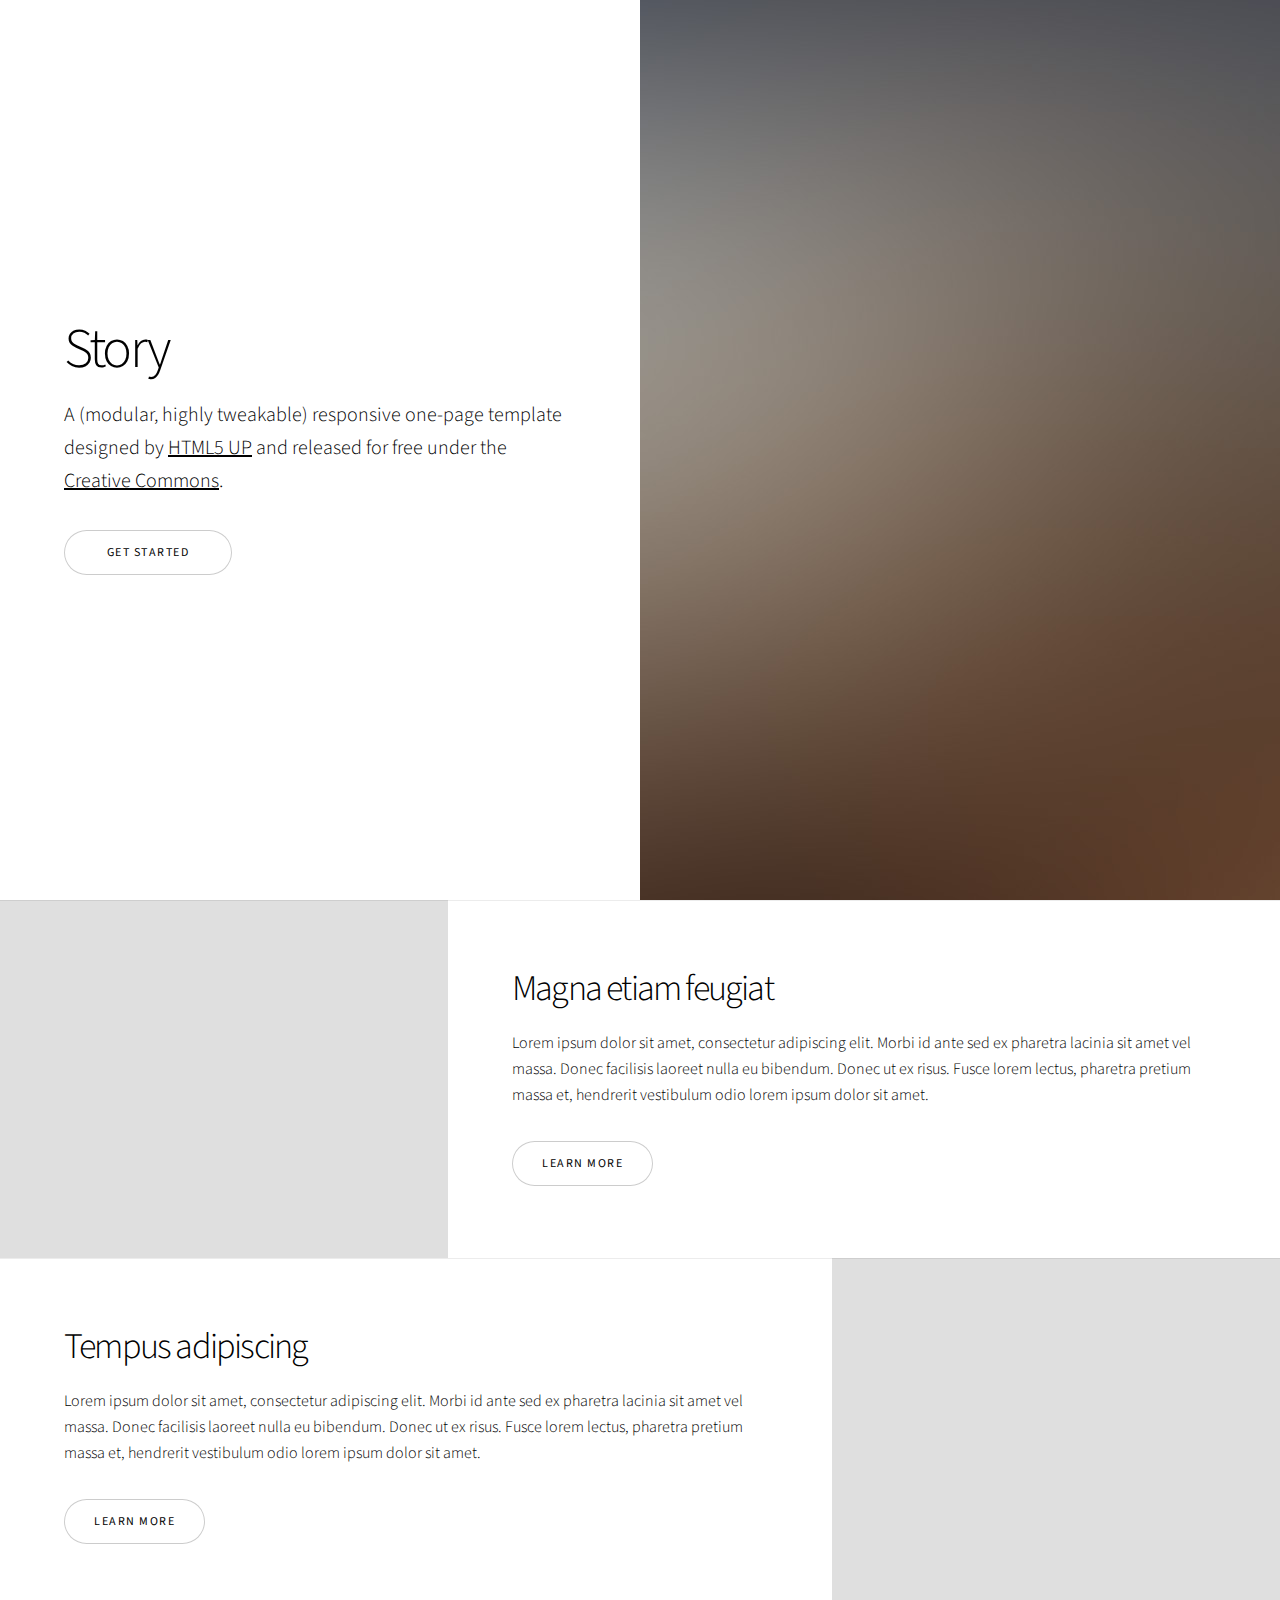
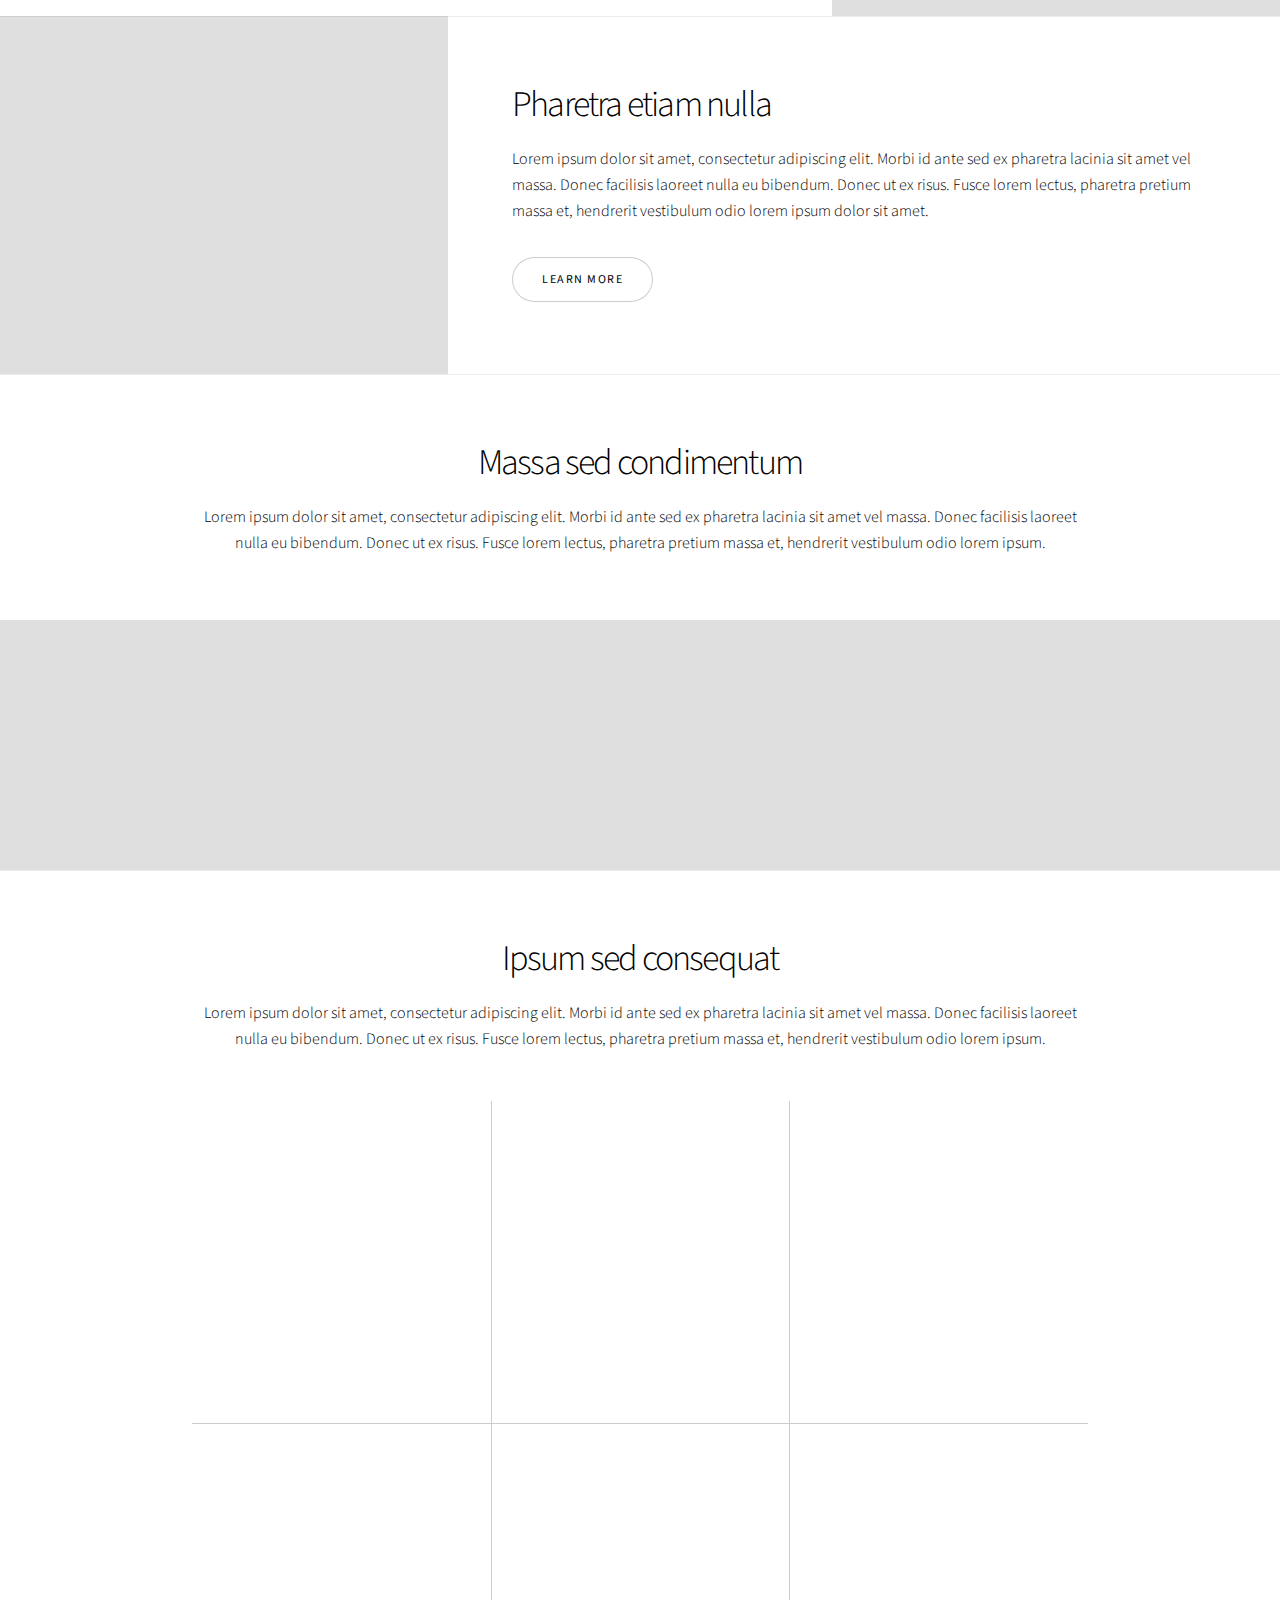
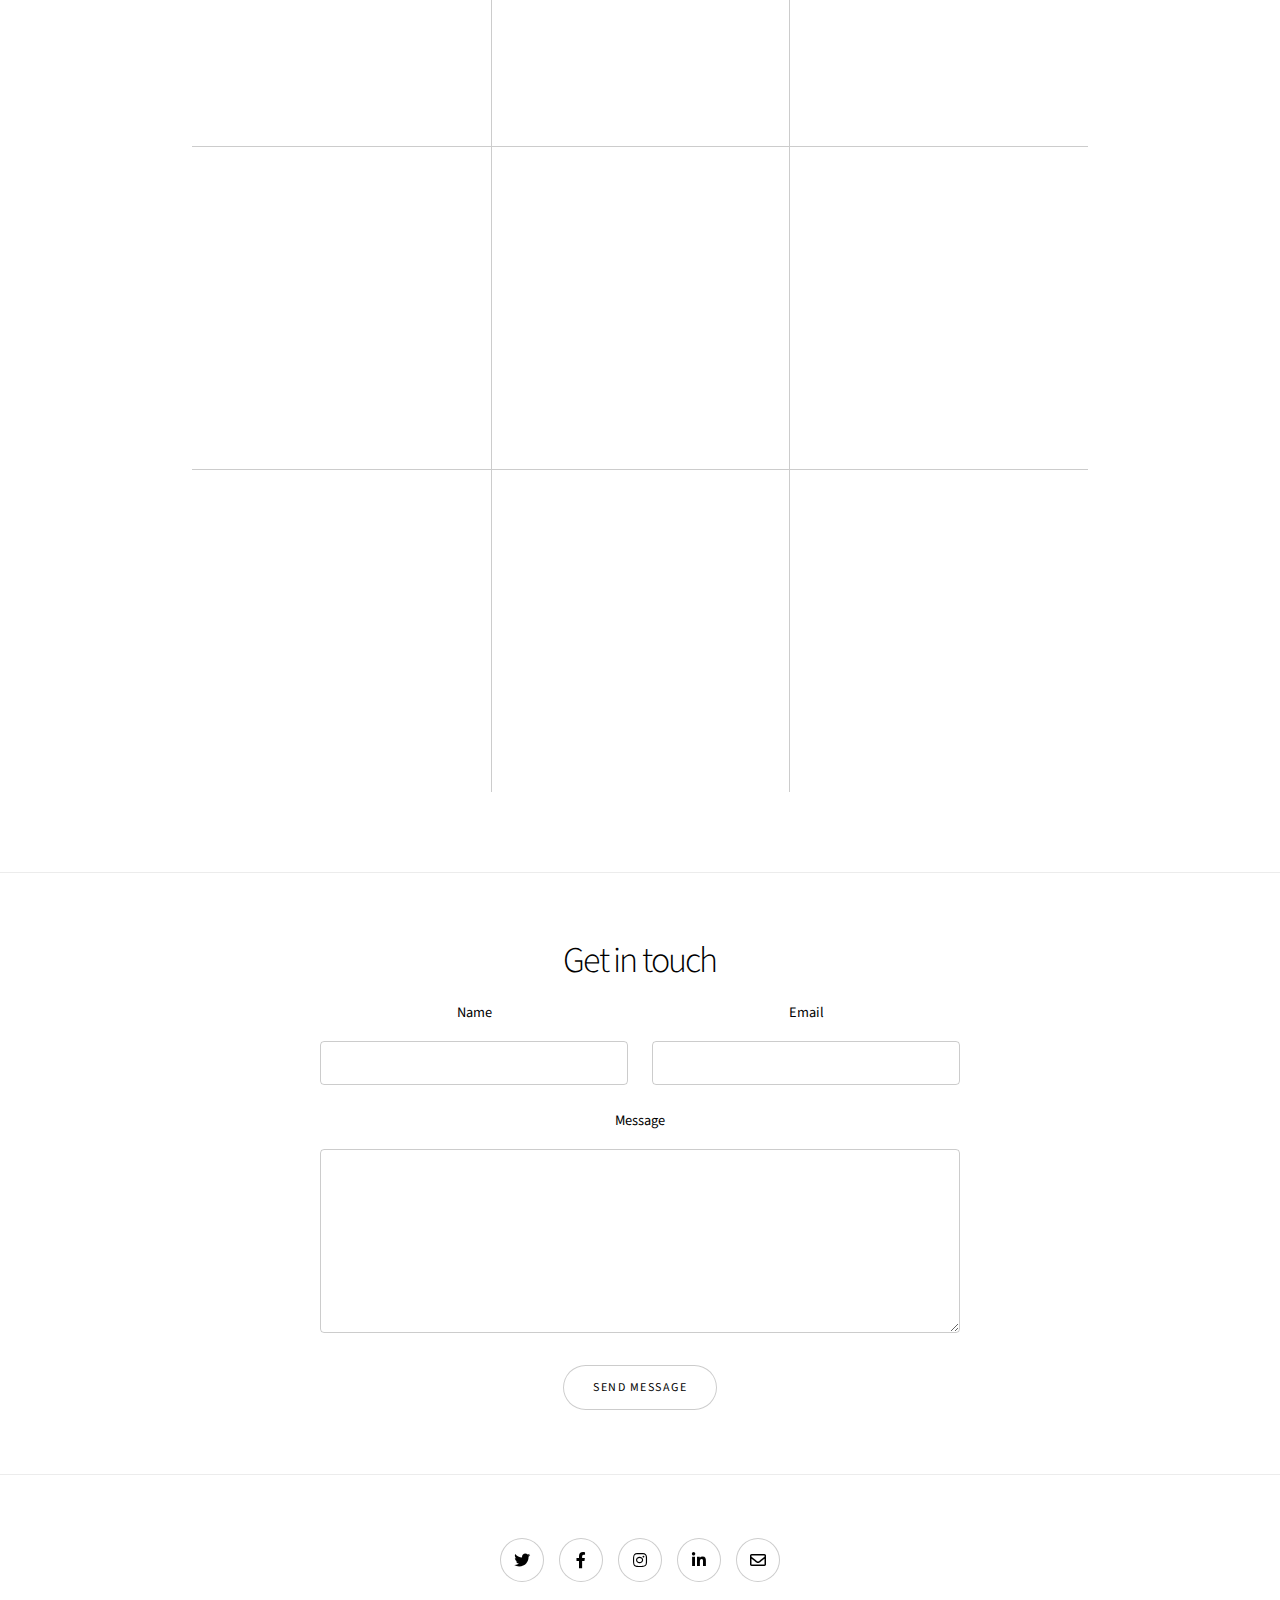
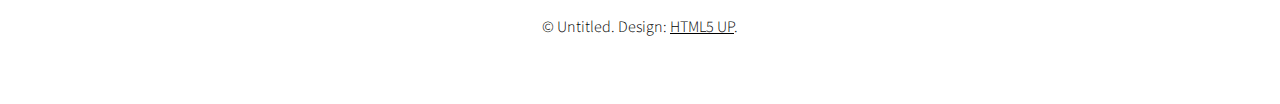
==== index.html @ 84e1c58f "initial set up" ====
<!DOCTYPE HTML>
<!--
	Story by HTML5 UP
	html5up.net | @ajlkn
	Free for personal and commercial use under the CCA 3.0 license (html5up.net/license)
-->
<html>
	<head>
		<title>Story by HTML5 UP</title>
		<meta charset="utf-8" />
		<meta name="viewport" content="width=device-width, initial-scale=1, user-scalable=no" />
		<link rel="stylesheet" href="assets/css/main.css" />
		<noscript><link rel="stylesheet" href="assets/css/noscript.css" /></noscript>
	</head>
	<body class="is-preload">

		<!-- Wrapper -->
			<div id="wrapper" class="divided">

				<!-- One -->
					<section class="banner style1 orient-left content-align-left image-position-right fullscreen onload-image-fade-in onload-content-fade-right">
						<div class="content">
							<h1>Story</h1>
							<p class="major">A (modular, highly tweakable) responsive one-page template designed by <a href="https://html5up.net">HTML5 UP</a> and released for free under the <a href="https://html5up.net/license">Creative Commons</a>.</p>
							<ul class="actions stacked">
								<li><a href="#first" class="button big wide smooth-scroll-middle">Get Started</a></li>
							</ul>
						</div>
						<div class="image">
							<img src="images/banner.jpg" alt="" />
						</div>
					</section>

				<!-- Two -->
					<section class="spotlight style1 orient-right content-align-left image-position-center onscroll-image-fade-in" id="first">
						<div class="content">
							<h2>Magna etiam feugiat</h2>
							<p>Lorem ipsum dolor sit amet, consectetur adipiscing elit. Morbi id ante sed ex pharetra lacinia sit amet vel massa. Donec facilisis laoreet nulla eu bibendum. Donec ut ex risus. Fusce lorem lectus, pharetra pretium massa et, hendrerit vestibulum odio lorem ipsum dolor sit amet.</p>
							<ul class="actions stacked">
								<li><a href="#" class="button">Learn More</a></li>
							</ul>
						</div>
						<div class="image">
							<img src="images/spotlight01.jpg" alt="" />
						</div>
					</section>

				<!-- Three -->
					<section class="spotlight style1 orient-left content-align-left image-position-center onscroll-image-fade-in">
						<div class="content">
							<h2>Tempus adipiscing</h2>
							<p>Lorem ipsum dolor sit amet, consectetur adipiscing elit. Morbi id ante sed ex pharetra lacinia sit amet vel massa. Donec facilisis laoreet nulla eu bibendum. Donec ut ex risus. Fusce lorem lectus, pharetra pretium massa et, hendrerit vestibulum odio lorem ipsum dolor sit amet.</p>
							<ul class="actions stacked">
								<li><a href="#" class="button">Learn More</a></li>
							</ul>
						</div>
						<div class="image">
							<img src="images/spotlight02.jpg" alt="" />
						</div>
					</section>

				<!-- Four -->
					<section class="spotlight style1 orient-right content-align-left image-position-center onscroll-image-fade-in">
						<div class="content">
							<h2>Pharetra etiam nulla</h2>
							<p>Lorem ipsum dolor sit amet, consectetur adipiscing elit. Morbi id ante sed ex pharetra lacinia sit amet vel massa. Donec facilisis laoreet nulla eu bibendum. Donec ut ex risus. Fusce lorem lectus, pharetra pretium massa et, hendrerit vestibulum odio lorem ipsum dolor sit amet.</p>
							<ul class="actions stacked">
								<li><a href="#" class="button">Learn More</a></li>
							</ul>
						</div>
						<div class="image">
							<img src="images/spotlight03.jpg" alt="" />
						</div>
					</section>

				<!-- Five -->
					<section class="wrapper style1 align-center">
						<div class="inner">
							<h2>Massa sed condimentum</h2>
							<p>Lorem ipsum dolor sit amet, consectetur adipiscing elit. Morbi id ante sed ex pharetra lacinia sit amet vel massa. Donec facilisis laoreet nulla eu bibendum. Donec ut ex risus. Fusce lorem lectus, pharetra pretium massa et, hendrerit vestibulum odio lorem ipsum.</p>
						</div>

						<!-- Gallery -->
							<div class="gallery style2 medium lightbox onscroll-fade-in">
								<article>
									<a href="images/gallery/fulls/01.jpg" class="image">
										<img src="images/gallery/thumbs/01.jpg" alt="" />
									</a>
									<div class="caption">
										<h3>Ipsum Dolor</h3>
										<p>Lorem ipsum dolor amet, consectetur magna etiam elit. Etiam sed ultrices.</p>
										<ul class="actions fixed">
											<li><span class="button small">Details</span></li>
										</ul>
									</div>
								</article>
								<article>
									<a href="images/gallery/fulls/02.jpg" class="image">
										<img src="images/gallery/thumbs/02.jpg" alt="" />
									</a>
									<div class="caption">
										<h3>Feugiat Lorem</h3>
										<p>Lorem ipsum dolor amet, consectetur magna etiam elit. Etiam sed ultrices.</p>
										<ul class="actions fixed">
											<li><span class="button small">Details</span></li>
										</ul>
									</div>
								</article>
								<article>
									<a href="images/gallery/fulls/03.jpg" class="image">
										<img src="images/gallery/thumbs/03.jpg" alt="" />
									</a>
									<div class="caption">
										<h3>Magna Amet</h3>
										<p>Lorem ipsum dolor amet, consectetur magna etiam elit. Etiam sed ultrices.</p>
										<ul class="actions fixed">
											<li><span class="button small">Details</span></li>
										</ul>
									</div>
								</article>
								<article>
									<a href="images/gallery/fulls/04.jpg" class="image">
										<img src="images/gallery/thumbs/04.jpg" alt="" />
									</a>
									<div class="caption">
										<h3>Sed Tempus</h3>
										<p>Lorem ipsum dolor amet, consectetur magna etiam elit. Etiam sed ultrices.</p>
										<ul class="actions fixed">
											<li><span class="button small">Details</span></li>
										</ul>
									</div>
								</article>
								<article>
									<a href="images/gallery/fulls/05.jpg" class="image">
										<img src="images/gallery/thumbs/05.jpg" alt="" />
									</a>
									<div class="caption">
										<h3>Ultrices Magna</h3>
										<p>Lorem ipsum dolor amet, consectetur magna etiam elit. Etiam sed ultrices.</p>
										<ul class="actions fixed">
											<li><span class="button small">Details</span></li>
										</ul>
									</div>
								</article>
								<article>
									<a href="images/gallery/fulls/06.jpg" class="image">
										<img src="images/gallery/thumbs/06.jpg" alt="" />
									</a>
									<div class="caption">
										<h3>Sed Tempus</h3>
										<p>Lorem ipsum dolor amet, consectetur magna etiam elit. Etiam sed ultrices.</p>
										<ul class="actions fixed">
											<li><span class="button small">Details</span></li>
										</ul>
									</div>
								</article>
								<article>
									<a href="images/gallery/fulls/07.jpg" class="image">
										<img src="images/gallery/thumbs/07.jpg" alt="" />
									</a>
									<div class="caption">
										<h3>Ipsum Lorem</h3>
										<p>Lorem ipsum dolor amet, consectetur magna etiam elit. Etiam sed ultrices.</p>
										<ul class="actions fixed">
											<li><span class="button small">Details</span></li>
										</ul>
									</div>
								</article>
								<article>
									<a href="images/gallery/fulls/08.jpg" class="image">
										<img src="images/gallery/thumbs/08.jpg" alt="" />
									</a>
									<div class="caption">
										<h3>Magna Risus</h3>
										<p>Lorem ipsum dolor amet, consectetur magna etiam elit. Etiam sed ultrices.</p>
										<ul class="actions fixed">
											<li><span class="button small">Details</span></li>
										</ul>
									</div>
								</article>
								<article>
									<a href="images/gallery/fulls/09.jpg" class="image">
										<img src="images/gallery/thumbs/09.jpg" alt="" />
									</a>
									<div class="caption">
										<h3>Tempus Dolor</h3>
										<p>Lorem ipsum dolor amet, consectetur magna etiam elit. Etiam sed ultrices.</p>
										<ul class="actions fixed">
											<li><span class="button small">Details</span></li>
										</ul>
									</div>
								</article>
								<article>
									<a href="images/gallery/fulls/10.jpg" class="image">
										<img src="images/gallery/thumbs/10.jpg" alt="" />
									</a>
									<div class="caption">
										<h3>Sed Etiam</h3>
										<p>Lorem ipsum dolor amet, consectetur magna etiam elit. Etiam sed ultrices.</p>
										<ul class="actions fixed">
											<li><span class="button small">Details</span></li>
										</ul>
									</div>
								</article>
								<article>
									<a href="images/gallery/fulls/11.jpg" class="image">
										<img src="images/gallery/thumbs/11.jpg" alt="" />
									</a>
									<div class="caption">
										<h3>Magna Lorem</h3>
										<p>Lorem ipsum dolor amet, consectetur magna etiam elit. Etiam sed ultrices.</p>
										<ul class="actions fixed">
											<li><span class="button small">Details</span></li>
										</ul>
									</div>
								</article>
								<article>
									<a href="images/gallery/fulls/12.jpg" class="image">
										<img src="images/gallery/thumbs/12.jpg" alt="" />
									</a>
									<div class="caption">
										<h3>Ipsum Dolor</h3>
										<p>Lorem ipsum dolor amet, consectetur magna etiam elit. Etiam sed ultrices.</p>
										<ul class="actions fixed">
											<li><span class="button small">Details</span></li>
										</ul>
									</div>
								</article>
							</div>

					</section>

				<!-- Six -->
					<section class="wrapper style1 align-center">
						<div class="inner">
							<h2>Ipsum sed consequat</h2>
							<p>Lorem ipsum dolor sit amet, consectetur adipiscing elit. Morbi id ante sed ex pharetra lacinia sit amet vel massa. Donec facilisis laoreet nulla eu bibendum. Donec ut ex risus. Fusce lorem lectus, pharetra pretium massa et, hendrerit vestibulum odio lorem ipsum.</p>
							<div class="items style1 medium onscroll-fade-in">
								<section>
									<span class="icon style2 major fa-gem"></span>
									<h3>Lorem</h3>
									<p>Lorem ipsum dolor sit amet, consectetur adipiscing elit. Morbi dui turpis, cursus eget orci amet aliquam congue semper. Etiam eget ultrices risus nec tempor elit.</p>
								</section>
								<section>
									<span class="icon solid style2 major fa-save"></span>
									<h3>Ipsum</h3>
									<p>Lorem ipsum dolor sit amet, consectetur adipiscing elit. Morbi dui turpis, cursus eget orci amet aliquam congue semper. Etiam eget ultrices risus nec tempor elit.</p>
								</section>
								<section>
									<span class="icon solid style2 major fa-chart-bar"></span>
									<h3>Dolor</h3>
									<p>Lorem ipsum dolor sit amet, consectetur adipiscing elit. Morbi dui turpis, cursus eget orci amet aliquam congue semper. Etiam eget ultrices risus nec tempor elit.</p>
								</section>
								<section>
									<span class="icon solid style2 major fa-wifi"></span>
									<h3>Amet</h3>
									<p>Lorem ipsum dolor sit amet, consectetur adipiscing elit. Morbi dui turpis, cursus eget orci amet aliquam congue semper. Etiam eget ultrices risus nec tempor elit.</p>
								</section>
								<section>
									<span class="icon solid style2 major fa-cog"></span>
									<h3>Magna</h3>
									<p>Lorem ipsum dolor sit amet, consectetur adipiscing elit. Morbi dui turpis, cursus eget orci amet aliquam congue semper. Etiam eget ultrices risus nec tempor elit.</p>
								</section>
								<section>
									<span class="icon style2 major fa-paper-plane"></span>
									<h3>Tempus</h3>
									<p>Lorem ipsum dolor sit amet, consectetur adipiscing elit. Morbi dui turpis, cursus eget orci amet aliquam congue semper. Etiam eget ultrices risus nec tempor elit.</p>
								</section>
								<section>
									<span class="icon solid style2 major fa-desktop"></span>
									<h3>Aliquam</h3>
									<p>Lorem ipsum dolor sit amet, consectetur adipiscing elit. Morbi dui turpis, cursus eget orci amet aliquam congue semper. Etiam eget ultrices risus nec tempor elit.</p>
								</section>
								<section>
									<span class="icon solid style2 major fa-sync-alt"></span>
									<h3>Elit</h3>
									<p>Lorem ipsum dolor sit amet, consectetur adipiscing elit. Morbi dui turpis, cursus eget orci amet aliquam congue semper. Etiam eget ultrices risus nec tempor elit.</p>
								</section>
								<section>
									<span class="icon solid style2 major fa-hashtag"></span>
									<h3>Morbi</h3>
									<p>Lorem ipsum dolor sit amet, consectetur adipiscing elit. Morbi dui turpis, cursus eget orci amet aliquam congue semper. Etiam eget ultrices risus nec tempor elit.</p>
								</section>
								<section>
									<span class="icon solid style2 major fa-bolt"></span>
									<h3>Turpis</h3>
									<p>Lorem ipsum dolor sit amet, consectetur adipiscing elit. Morbi dui turpis, cursus eget orci amet aliquam congue semper. Etiam eget ultrices risus nec tempor elit.</p>
								</section>
								<section>
									<span class="icon solid style2 major fa-envelope"></span>
									<h3>Ultrices</h3>
									<p>Lorem ipsum dolor sit amet, consectetur adipiscing elit. Morbi dui turpis, cursus eget orci amet aliquam congue semper. Etiam eget ultrices risus nec tempor elit.</p>
								</section>
								<section>
									<span class="icon solid style2 major fa-leaf"></span>
									<h3>Risus</h3>
									<p>Lorem ipsum dolor sit amet, consectetur adipiscing elit. Morbi dui turpis, cursus eget orci amet aliquam congue semper. Etiam eget ultrices risus nec tempor elit.</p>
								</section>
							</div>
						</div>
					</section>

				<!-- Seven -->
					<section class="wrapper style1 align-center">
						<div class="inner medium">
							<h2>Get in touch</h2>
							<form method="post" action="#">
								<div class="fields">
									<div class="field half">
										<label for="name">Name</label>
										<input type="text" name="name" id="name" value="" />
									</div>
									<div class="field half">
										<label for="email">Email</label>
										<input type="email" name="email" id="email" value="" />
									</div>
									<div class="field">
										<label for="message">Message</label>
										<textarea name="message" id="message" rows="6"></textarea>
									</div>
								</div>
								<ul class="actions special">
									<li><input type="submit" name="submit" id="submit" value="Send Message" /></li>
								</ul>
							</form>

						</div>
					</section>

				<!-- Footer -->
					<footer class="wrapper style1 align-center">
						<div class="inner">
							<ul class="icons">
								<li><a href="#" class="icon brands style2 fa-twitter"><span class="label">Twitter</span></a></li>
								<li><a href="#" class="icon brands style2 fa-facebook-f"><span class="label">Facebook</span></a></li>
								<li><a href="#" class="icon brands style2 fa-instagram"><span class="label">Instagram</span></a></li>
								<li><a href="#" class="icon brands style2 fa-linkedin-in"><span class="label">LinkedIn</span></a></li>
								<li><a href="#" class="icon style2 fa-envelope"><span class="label">Email</span></a></li>
							</ul>
							<p>&copy; Untitled. Design: <a href="https://html5up.net">HTML5 UP</a>.</p>
						</div>
					</footer>

			</div>

		<!-- Scripts -->
			<script src="assets/js/jquery.min.js"></script>
			<script src="assets/js/jquery.scrollex.min.js"></script>
			<script src="assets/js/jquery.scrolly.min.js"></script>
			<script src="assets/js/browser.min.js"></script>
			<script src="assets/js/breakpoints.min.js"></script>
			<script src="assets/js/util.js"></script>
			<script src="assets/js/main.js"></script>

	</body>
</html>
---- assets/css/main.css ----
@import url(fontawesome-all.min.css);
@import url("https://fonts.googleapis.com/css?family=Source+Sans+Pro:300,300i,400,400i");

/*
	Story by HTML5 UP
	html5up.net | @ajlkn
	Free for personal and commercial use under the CCA 3.0 license (html5up.net/license)
*/

html, body, div, span, applet, object,
iframe, h1, h2, h3, h4, h5, h6, p, blockquote,
pre, a, abbr, acronym, address, big, cite,
code, del, dfn, em, img, ins, kbd, q, s, samp,
small, strike, strong, sub, sup, tt, var, b,
u, i, center, dl, dt, dd, ol, ul, li, fieldset,
form, label, legend, table, caption, tbody,
tfoot, thead, tr, th, td, article, aside,
canvas, details, embed, figure, figcaption,
footer, header, hgroup, menu, nav, output, ruby,
section, summary, time, mark, audio, video {
	margin: 0;
	padding: 0;
	border: 0;
	font-size: 100%;
	font: inherit;
	vertical-align: baseline;}

article, aside, details, figcaption, figure,
footer, header, hgroup, menu, nav, section {
	display: block;}

body {
	line-height: 1;
}

ol, ul {
	list-style: none;
}

blockquote, q {
	quotes: none;
}

	blockquote:before, blockquote:after, q:before, q:after {
		content: '';
		content: none;
	}

table {
	border-collapse: collapse;
	border-spacing: 0;
}

body {
	-webkit-text-size-adjust: none;
}

mark {
	background-color: transparent;
	color: inherit;
}

input::-moz-focus-inner {
	border: 0;
	padding: 0;
}

input, select, textarea {
	-moz-appearance: none;
	-webkit-appearance: none;
	-ms-appearance: none;
	appearance: none;
}

/* Basic */

	@-ms-viewport {
		width: device-width;
	}

	body {
		-ms-overflow-style: scrollbar;
	}

	@media screen and (max-width: 480px) {

		html, body {
			min-width: 320px;
		}

	}

	html {
		box-sizing: border-box;
	}

	*, *:before, *:after {
		box-sizing: inherit;
	}

	body {
		background: #ffffff;
	}

		body.is-preload *, body.is-preload *:before, body.is-preload *:after {
			-moz-animation: none !important;
			-webkit-animation: none !important;
			-ms-animation: none !important;
			animation: none !important;
			-moz-transition: none !important;
			-webkit-transition: none !important;
			-ms-transition: none !important;
			transition: none !important;
		}

/* Type */

	html {
		font-size: 18pt;
	}

		@media screen and (max-width: 1680px) {

			html {
				font-size: 14pt;
			}

		}

		@media screen and (max-width: 1280px) {

			html {
				font-size: 12pt;
			}

		}

		@media screen and (max-width: 736px) {

			html {
				font-size: 11pt;
			}

		}

		@media screen and (max-width: 360px) {

			html {
				font-size: 10pt;
			}

		}

	body {
		background-color: #ffffff;
		color: #000000;
	}

	body, input, select, textarea {
		font-family: "Source Sans Pro", Helvetica, sans-serif;
		font-size: 1rem;
		font-weight: 300;
		line-height: 1.65;
	}

	a {
		-moz-transition: color 0.2s ease-in-out;
		-webkit-transition: color 0.2s ease-in-out;
		-ms-transition: color 0.2s ease-in-out;
		transition: color 0.2s ease-in-out;
		text-decoration: underline;
	}

		a:hover {
			text-decoration: none;
		}

	strong, b {
		font-weight: 400;
	}

	em, i {
		font-style: italic;
	}

	p {
		margin: 0 0 2rem 0;
	}

		p.major {
			font-size: 1.25rem;
		}

	h1, h2, h3, h4, h5, h6 {
		font-weight: 300;
		line-height: 1.375;
		letter-spacing: -0.05em;
		margin: 0 0 1rem 0;
	}

		h1 a, h2 a, h3 a, h4 a, h5 a, h6 a {
			color: inherit;
			text-decoration: none;
		}

	h1 {
		font-size: 3.5rem;
		line-height: 1.2;
	}

	h2 {
		font-size: 2.25rem;
	}

	h3 {
		font-size: 1.5rem;
	}

	h4 {
		font-size: 1.1rem;
	}

	h5 {
		font-size: 0.9rem;
	}

	h6 {
		font-size: 0.7rem;
	}

	sub {
		font-size: 0.8rem;
		position: relative;
		top: 0.5rem;
	}

	sup {
		font-size: 0.8rem;
		position: relative;
		top: -0.5rem;
	}

	blockquote {
		border-left: solid 4px;
		font-style: italic;
		margin: 0 0 2rem 0;
		padding: 0.5rem 0 0.5rem 2rem;
	}

	code {
		border-radius: 4px;
		font-family: "Courier New", monospace;
		font-size: 0.9em;
		margin: 0 0.25rem;
		padding: 0.25rem 0.325rem;
	}

	pre {
		-webkit-overflow-scrolling: touch;
		font-family: "Courier New", monospace;
		font-size: 0.9em;
		margin: 0 0 2rem 0;
	}

		pre code {
			display: block;
			line-height: 1.5;
			padding: 0.75rem 1rem;
			overflow-x: auto;
		}

	hr {
		border: 0;
		border-bottom: solid 1px;
		margin: 2.5rem 0;
	}

		hr.major {
			margin: 3.5rem 0;
		}

	.align-left {
		text-align: left;
	}

	.align-center {
		text-align: center;
	}

	.align-right {
		text-align: right;
	}

	@media screen and (max-width: 736px) {

		p.major {
			font-size: 1.1rem;
		}

		h1 {
			font-size: 2.5rem;
		}

		h2 {
			font-size: 2rem;
		}

		h3 {
			font-size: 1.25rem;
		}

		h4 {
			font-size: 1rem;
		}

	}

	input, select, textarea {
		color: #000000;
	}

	a {
		color: #000000;
	}

		a:hover {
			color: #47D3E5;
		}

	strong, b {
		color: #000000;
	}

	h1, h2, h3, h4, h5, h6 {
		color: #000000;
	}

	blockquote {
		border-left-color: rgba(0, 0, 0, 0.2);
	}

	code {
		background: rgba(0, 0, 0, 0.05);
		border-color: rgba(0, 0, 0, 0.2);
	}

	hr {
		border-bottom-color: rgba(0, 0, 0, 0.2);
	}

/* Row */

	.row {
		display: flex;
		flex-wrap: wrap;
		box-sizing: border-box;
		align-items: stretch;
	}

		.row > * {
			box-sizing: border-box;
		}

		.row.gtr-uniform > * > :last-child {
			margin-bottom: 0;
		}

		.row.aln-left {
			justify-content: flex-start;
		}

		.row.aln-center {
			justify-content: center;
		}

		.row.aln-right {
			justify-content: flex-end;
		}

		.row.aln-top {
			align-items: flex-start;
		}

		.row.aln-middle {
			align-items: center;
		}

		.row.aln-bottom {
			align-items: flex-end;
		}

		.row > .imp {
			order: -1;
		}

		.row > .col-1 {
			width: 8.33333%;
		}

		.row > .off-1 {
			margin-left: 8.33333%;
		}

		.row > .col-2 {
			width: 16.66667%;
		}

		.row > .off-2 {
			margin-left: 16.66667%;
		}

		.row > .col-3 {
			width: 25%;
		}

		.row > .off-3 {
			margin-left: 25%;
		}

		.row > .col-4 {
			width: 33.33333%;
		}

		.row > .off-4 {
			margin-left: 33.33333%;
		}

		.row > .col-5 {
			width: 41.66667%;
		}

		.row > .off-5 {
			margin-left: 41.66667%;
		}

		.row > .col-6 {
			width: 50%;
		}

		.row > .off-6 {
			margin-left: 50%;
		}

		.row > .col-7 {
			width: 58.33333%;
		}

		.row > .off-7 {
			margin-left: 58.33333%;
		}

		.row > .col-8 {
			width: 66.66667%;
		}

		.row > .off-8 {
			margin-left: 66.66667%;
		}

		.row > .col-9 {
			width: 75%;
		}

		.row > .off-9 {
			margin-left: 75%;
		}

		.row > .col-10 {
			width: 83.33333%;
		}

		.row > .off-10 {
			margin-left: 83.33333%;
		}

		.row > .col-11 {
			width: 91.66667%;
		}

		.row > .off-11 {
			margin-left: 91.66667%;
		}

		.row > .col-12 {
			width: 100%;
		}

		.row > .off-12 {
			margin-left: 100%;
		}

		.row.gtr-0 {
			margin-top: 0;
			margin-left: 0rem;
		}

			.row.gtr-0 > * {
				padding: 0 0 0 0rem;
			}

			.row.gtr-0.gtr-uniform {
				margin-top: 0rem;
			}

				.row.gtr-0.gtr-uniform > * {
					padding-top: 0rem;
				}

		.row.gtr-25 {
			margin-top: 0;
			margin-left: -0.5rem;
		}

			.row.gtr-25 > * {
				padding: 0 0 0 0.5rem;
			}

			.row.gtr-25.gtr-uniform {
				margin-top: -0.5rem;
			}

				.row.gtr-25.gtr-uniform > * {
					padding-top: 0.5rem;
				}

		.row.gtr-50 {
			margin-top: 0;
			margin-left: -1rem;
		}

			.row.gtr-50 > * {
				padding: 0 0 0 1rem;
			}

			.row.gtr-50.gtr-uniform {
				margin-top: -1rem;
			}

				.row.gtr-50.gtr-uniform > * {
					padding-top: 1rem;
				}

		.row {
			margin-top: 0;
			margin-left: -2rem;
		}

			.row > * {
				padding: 0 0 0 2rem;
			}

			.row.gtr-uniform {
				margin-top: -2rem;
			}

				.row.gtr-uniform > * {
					padding-top: 2rem;
				}

		.row.gtr-150 {
			margin-top: 0;
			margin-left: -3rem;
		}

			.row.gtr-150 > * {
				padding: 0 0 0 3rem;
			}

			.row.gtr-150.gtr-uniform {
				margin-top: -3rem;
			}

				.row.gtr-150.gtr-uniform > * {
					padding-top: 3rem;
				}

		.row.gtr-200 {
			margin-top: 0;
			margin-left: -4rem;
		}

			.row.gtr-200 > * {
				padding: 0 0 0 4rem;
			}

			.row.gtr-200.gtr-uniform {
				margin-top: -4rem;
			}

				.row.gtr-200.gtr-uniform > * {
					padding-top: 4rem;
				}

		@media screen and (max-width: 1680px) {

			.row {
				display: flex;
				flex-wrap: wrap;
				box-sizing: border-box;
				align-items: stretch;
			}

				.row > * {
					box-sizing: border-box;
				}

				.row.gtr-uniform > * > :last-child {
					margin-bottom: 0;
				}

				.row.aln-left {
					justify-content: flex-start;
				}

				.row.aln-center {
					justify-content: center;
				}

				.row.aln-right {
					justify-content: flex-end;
				}

				.row.aln-top {
					align-items: flex-start;
				}

				.row.aln-middle {
					align-items: center;
				}

				.row.aln-bottom {
					align-items: flex-end;
				}

				.row > .imp-xlarge {
					order: -1;
				}

				.row > .col-1-xlarge {
					width: 8.33333%;
				}

				.row > .off-1-xlarge {
					margin-left: 8.33333%;
				}

				.row > .col-2-xlarge {
					width: 16.66667%;
				}

				.row > .off-2-xlarge {
					margin-left: 16.66667%;
				}

				.row > .col-3-xlarge {
					width: 25%;
				}

				.row > .off-3-xlarge {
					margin-left: 25%;
				}

				.row > .col-4-xlarge {
					width: 33.33333%;
				}

				.row > .off-4-xlarge {
					margin-left: 33.33333%;
				}

				.row > .col-5-xlarge {
					width: 41.66667%;
				}

				.row > .off-5-xlarge {
					margin-left: 41.66667%;
				}

				.row > .col-6-xlarge {
					width: 50%;
				}

				.row > .off-6-xlarge {
					margin-left: 50%;
				}

				.row > .col-7-xlarge {
					width: 58.33333%;
				}

				.row > .off-7-xlarge {
					margin-left: 58.33333%;
				}

				.row > .col-8-xlarge {
					width: 66.66667%;
				}

				.row > .off-8-xlarge {
					margin-left: 66.66667%;
				}

				.row > .col-9-xlarge {
					width: 75%;
				}

				.row > .off-9-xlarge {
					margin-left: 75%;
				}

				.row > .col-10-xlarge {
					width: 83.33333%;
				}

				.row > .off-10-xlarge {
					margin-left: 83.33333%;
				}

				.row > .col-11-xlarge {
					width: 91.66667%;
				}

				.row > .off-11-xlarge {
					margin-left: 91.66667%;
				}

				.row > .col-12-xlarge {
					width: 100%;
				}

				.row > .off-12-xlarge {
					margin-left: 100%;
				}

				.row.gtr-0 {
					margin-top: 0;
					margin-left: 0rem;
				}

					.row.gtr-0 > * {
						padding: 0 0 0 0rem;
					}

					.row.gtr-0.gtr-uniform {
						margin-top: 0rem;
					}

						.row.gtr-0.gtr-uniform > * {
							padding-top: 0rem;
						}

				.row.gtr-25 {
					margin-top: 0;
					margin-left: -0.5rem;
				}

					.row.gtr-25 > * {
						padding: 0 0 0 0.5rem;
					}

					.row.gtr-25.gtr-uniform {
						margin-top: -0.5rem;
					}

						.row.gtr-25.gtr-uniform > * {
							padding-top: 0.5rem;
						}

				.row.gtr-50 {
					margin-top: 0;
					margin-left: -1rem;
				}

					.row.gtr-50 > * {
						padding: 0 0 0 1rem;
					}

					.row.gtr-50.gtr-uniform {
						margin-top: -1rem;
					}

						.row.gtr-50.gtr-uniform > * {
							padding-top: 1rem;
						}

				.row {
					margin-top: 0;
					margin-left: -2rem;
				}

					.row > * {
						padding: 0 0 0 2rem;
					}

					.row.gtr-uniform {
						margin-top: -2rem;
					}

						.row.gtr-uniform > * {
							padding-top: 2rem;
						}

				.row.gtr-150 {
					margin-top: 0;
					margin-left: -3rem;
				}

					.row.gtr-150 > * {
						padding: 0 0 0 3rem;
					}

					.row.gtr-150.gtr-uniform {
						margin-top: -3rem;
					}

						.row.gtr-150.gtr-uniform > * {
							padding-top: 3rem;
						}

				.row.gtr-200 {
					margin-top: 0;
					margin-left: -4rem;
				}

					.row.gtr-200 > * {
						padding: 0 0 0 4rem;
					}

					.row.gtr-200.gtr-uniform {
						margin-top: -4rem;
					}

						.row.gtr-200.gtr-uniform > * {
							padding-top: 4rem;
						}

		}

		@media screen and (max-width: 1280px) {

			.row {
				display: flex;
				flex-wrap: wrap;
				box-sizing: border-box;
				align-items: stretch;
			}

				.row > * {
					box-sizing: border-box;
				}

				.row.gtr-uniform > * > :last-child {
					margin-bottom: 0;
				}

				.row.aln-left {
					justify-content: flex-start;
				}

				.row.aln-center {
					justify-content: center;
				}

				.row.aln-right {
					justify-content: flex-end;
				}

				.row.aln-top {
					align-items: flex-start;
				}

				.row.aln-middle {
					align-items: center;
				}

				.row.aln-bottom {
					align-items: flex-end;
				}

				.row > .imp-large {
					order: -1;
				}

				.row > .col-1-large {
					width: 8.33333%;
				}

				.row > .off-1-large {
					margin-left: 8.33333%;
				}

				.row > .col-2-large {
					width: 16.66667%;
				}

				.row > .off-2-large {
					margin-left: 16.66667%;
				}

				.row > .col-3-large {
					width: 25%;
				}

				.row > .off-3-large {
					margin-left: 25%;
				}

				.row > .col-4-large {
					width: 33.33333%;
				}

				.row > .off-4-large {
					margin-left: 33.33333%;
				}

				.row > .col-5-large {
					width: 41.66667%;
				}

				.row > .off-5-large {
					margin-left: 41.66667%;
				}

				.row > .col-6-large {
					width: 50%;
				}

				.row > .off-6-large {
					margin-left: 50%;
				}

				.row > .col-7-large {
					width: 58.33333%;
				}

				.row > .off-7-large {
					margin-left: 58.33333%;
				}

				.row > .col-8-large {
					width: 66.66667%;
				}

				.row > .off-8-large {
					margin-left: 66.66667%;
				}

				.row > .col-9-large {
					width: 75%;
				}

				.row > .off-9-large {
					margin-left: 75%;
				}

				.row > .col-10-large {
					width: 83.33333%;
				}

				.row > .off-10-large {
					margin-left: 83.33333%;
				}

				.row > .col-11-large {
					width: 91.66667%;
				}

				.row > .off-11-large {
					margin-left: 91.66667%;
				}

				.row > .col-12-large {
					width: 100%;
				}

				.row > .off-12-large {
					margin-left: 100%;
				}

				.row.gtr-0 {
					margin-top: 0;
					margin-left: 0rem;
				}

					.row.gtr-0 > * {
						padding: 0 0 0 0rem;
					}

					.row.gtr-0.gtr-uniform {
						margin-top: 0rem;
					}

						.row.gtr-0.gtr-uniform > * {
							padding-top: 0rem;
						}

				.row.gtr-25 {
					margin-top: 0;
					margin-left: -0.5rem;
				}

					.row.gtr-25 > * {
						padding: 0 0 0 0.5rem;
					}

					.row.gtr-25.gtr-uniform {
						margin-top: -0.5rem;
					}

						.row.gtr-25.gtr-uniform > * {
							padding-top: 0.5rem;
						}

				.row.gtr-50 {
					margin-top: 0;
					margin-left: -1rem;
				}

					.row.gtr-50 > * {
						padding: 0 0 0 1rem;
					}

					.row.gtr-50.gtr-uniform {
						margin-top: -1rem;
					}

						.row.gtr-50.gtr-uniform > * {
							padding-top: 1rem;
						}

				.row {
					margin-top: 0;
					margin-left: -2rem;
				}

					.row > * {
						padding: 0 0 0 2rem;
					}

					.row.gtr-uniform {
						margin-top: -2rem;
					}

						.row.gtr-uniform > * {
							padding-top: 2rem;
						}

				.row.gtr-150 {
					margin-top: 0;
					margin-left: -3rem;
				}

					.row.gtr-150 > * {
						padding: 0 0 0 3rem;
					}

					.row.gtr-150.gtr-uniform {
						margin-top: -3rem;
					}

						.row.gtr-150.gtr-uniform > * {
							padding-top: 3rem;
						}

				.row.gtr-200 {
					margin-top: 0;
					margin-left: -4rem;
				}

					.row.gtr-200 > * {
						padding: 0 0 0 4rem;
					}

					.row.gtr-200.gtr-uniform {
						margin-top: -4rem;
					}

						.row.gtr-200.gtr-uniform > * {
							padding-top: 4rem;
						}

		}

		@media screen and (max-width: 980px) {

			.row {
				display: flex;
				flex-wrap: wrap;
				box-sizing: border-box;
				align-items: stretch;
			}

				.row > * {
					box-sizing: border-box;
				}

				.row.gtr-uniform > * > :last-child {
					margin-bottom: 0;
				}

				.row.aln-left {
					justify-content: flex-start;
				}

				.row.aln-center {
					justify-content: center;
				}

				.row.aln-right {
					justify-content: flex-end;
				}

				.row.aln-top {
					align-items: flex-start;
				}

				.row.aln-middle {
					align-items: center;
				}

				.row.aln-bottom {
					align-items: flex-end;
				}

				.row > .imp-medium {
					order: -1;
				}

				.row > .col-1-medium {
					width: 8.33333%;
				}

				.row > .off-1-medium {
					margin-left: 8.33333%;
				}

				.row > .col-2-medium {
					width: 16.66667%;
				}

				.row > .off-2-medium {
					margin-left: 16.66667%;
				}

				.row > .col-3-medium {
					width: 25%;
				}

				.row > .off-3-medium {
					margin-left: 25%;
				}

				.row > .col-4-medium {
					width: 33.33333%;
				}

				.row > .off-4-medium {
					margin-left: 33.33333%;
				}

				.row > .col-5-medium {
					width: 41.66667%;
				}

				.row > .off-5-medium {
					margin-left: 41.66667%;
				}

				.row > .col-6-medium {
					width: 50%;
				}

				.row > .off-6-medium {
					margin-left: 50%;
				}

				.row > .col-7-medium {
					width: 58.33333%;
				}

				.row > .off-7-medium {
					margin-left: 58.33333%;
				}

				.row > .col-8-medium {
					width: 66.66667%;
				}

				.row > .off-8-medium {
					margin-left: 66.66667%;
				}

				.row > .col-9-medium {
					width: 75%;
				}

				.row > .off-9-medium {
					margin-left: 75%;
				}

				.row > .col-10-medium {
					width: 83.33333%;
				}

				.row > .off-10-medium {
					margin-left: 83.33333%;
				}

				.row > .col-11-medium {
					width: 91.66667%;
				}

				.row > .off-11-medium {
					margin-left: 91.66667%;
				}

				.row > .col-12-medium {
					width: 100%;
				}

				.row > .off-12-medium {
					margin-left: 100%;
				}

				.row.gtr-0 {
					margin-top: 0;
					margin-left: 0rem;
				}

					.row.gtr-0 > * {
						padding: 0 0 0 0rem;
					}

					.row.gtr-0.gtr-uniform {
						margin-top: 0rem;
					}

						.row.gtr-0.gtr-uniform > * {
							padding-top: 0rem;
						}

				.row.gtr-25 {
					margin-top: 0;
					margin-left: -0.5rem;
				}

					.row.gtr-25 > * {
						padding: 0 0 0 0.5rem;
					}

					.row.gtr-25.gtr-uniform {
						margin-top: -0.5rem;
					}

						.row.gtr-25.gtr-uniform > * {
							padding-top: 0.5rem;
						}

				.row.gtr-50 {
					margin-top: 0;
					margin-left: -1rem;
				}

					.row.gtr-50 > * {
						padding: 0 0 0 1rem;
					}

					.row.gtr-50.gtr-uniform {
						margin-top: -1rem;
					}

						.row.gtr-50.gtr-uniform > * {
							padding-top: 1rem;
						}

				.row {
					margin-top: 0;
					margin-left: -2rem;
				}

					.row > * {
						padding: 0 0 0 2rem;
					}

					.row.gtr-uniform {
						margin-top: -2rem;
					}

						.row.gtr-uniform > * {
							padding-top: 2rem;
						}

				.row.gtr-150 {
					margin-top: 0;
					margin-left: -3rem;
				}

					.row.gtr-150 > * {
						padding: 0 0 0 3rem;
					}

					.row.gtr-150.gtr-uniform {
						margin-top: -3rem;
					}

						.row.gtr-150.gtr-uniform > * {
							padding-top: 3rem;
						}

				.row.gtr-200 {
					margin-top: 0;
					margin-left: -4rem;
				}

					.row.gtr-200 > * {
						padding: 0 0 0 4rem;
					}

					.row.gtr-200.gtr-uniform {
						margin-top: -4rem;
					}

						.row.gtr-200.gtr-uniform > * {
							padding-top: 4rem;
						}

		}

		@media screen and (max-width: 736px) {

			.row {
				display: flex;
				flex-wrap: wrap;
				box-sizing: border-box;
				align-items: stretch;
			}

				.row > * {
					box-sizing: border-box;
				}

				.row.gtr-uniform > * > :last-child {
					margin-bottom: 0;
				}

				.row.aln-left {
					justify-content: flex-start;
				}

				.row.aln-center {
					justify-content: center;
				}

				.row.aln-right {
					justify-content: flex-end;
				}

				.row.aln-top {
					align-items: flex-start;
				}

				.row.aln-middle {
					align-items: center;
				}

				.row.aln-bottom {
					align-items: flex-end;
				}

				.row > .imp-small {
					order: -1;
				}

				.row > .col-1-small {
					width: 8.33333%;
				}

				.row > .off-1-small {
					margin-left: 8.33333%;
				}

				.row > .col-2-small {
					width: 16.66667%;
				}

				.row > .off-2-small {
					margin-left: 16.66667%;
				}

				.row > .col-3-small {
					width: 25%;
				}

				.row > .off-3-small {
					margin-left: 25%;
				}

				.row > .col-4-small {
					width: 33.33333%;
				}

				.row > .off-4-small {
					margin-left: 33.33333%;
				}

				.row > .col-5-small {
					width: 41.66667%;
				}

				.row > .off-5-small {
					margin-left: 41.66667%;
				}

				.row > .col-6-small {
					width: 50%;
				}

				.row > .off-6-small {
					margin-left: 50%;
				}

				.row > .col-7-small {
					width: 58.33333%;
				}

				.row > .off-7-small {
					margin-left: 58.33333%;
				}

				.row > .col-8-small {
					width: 66.66667%;
				}

				.row > .off-8-small {
					margin-left: 66.66667%;
				}

				.row > .col-9-small {
					width: 75%;
				}

				.row > .off-9-small {
					margin-left: 75%;
				}

				.row > .col-10-small {
					width: 83.33333%;
				}

				.row > .off-10-small {
					margin-left: 83.33333%;
				}

				.row > .col-11-small {
					width: 91.66667%;
				}

				.row > .off-11-small {
					margin-left: 91.66667%;
				}

				.row > .col-12-small {
					width: 100%;
				}

				.row > .off-12-small {
					margin-left: 100%;
				}

				.row.gtr-0 {
					margin-top: 0;
					margin-left: 0rem;
				}

					.row.gtr-0 > * {
						padding: 0 0 0 0rem;
					}

					.row.gtr-0.gtr-uniform {
						margin-top: 0rem;
					}

						.row.gtr-0.gtr-uniform > * {
							padding-top: 0rem;
						}

				.row.gtr-25 {
					margin-top: 0;
					margin-left: -0.5rem;
				}

					.row.gtr-25 > * {
						padding: 0 0 0 0.5rem;
					}

					.row.gtr-25.gtr-uniform {
						margin-top: -0.5rem;
					}

						.row.gtr-25.gtr-uniform > * {
							padding-top: 0.5rem;
						}

				.row.gtr-50 {
					margin-top: 0;
					margin-left: -1rem;
				}

					.row.gtr-50 > * {
						padding: 0 0 0 1rem;
					}

					.row.gtr-50.gtr-uniform {
						margin-top: -1rem;
					}

						.row.gtr-50.gtr-uniform > * {
							padding-top: 1rem;
						}

				.row {
					margin-top: 0;
					margin-left: -2rem;
				}

					.row > * {
						padding: 0 0 0 2rem;
					}

					.row.gtr-uniform {
						margin-top: -2rem;
					}

						.row.gtr-uniform > * {
							padding-top: 2rem;
						}

				.row.gtr-150 {
					margin-top: 0;
					margin-left: -3rem;
				}

					.row.gtr-150 > * {
						padding: 0 0 0 3rem;
					}

					.row.gtr-150.gtr-uniform {
						margin-top: -3rem;
					}

						.row.gtr-150.gtr-uniform > * {
							padding-top: 3rem;
						}

				.row.gtr-200 {
					margin-top: 0;
					margin-left: -4rem;
				}

					.row.gtr-200 > * {
						padding: 0 0 0 4rem;
					}

					.row.gtr-200.gtr-uniform {
						margin-top: -4rem;
					}

						.row.gtr-200.gtr-uniform > * {
							padding-top: 4rem;
						}

		}

		@media screen and (max-width: 480px) {

			.row {
				display: flex;
				flex-wrap: wrap;
				box-sizing: border-box;
				align-items: stretch;
			}

				.row > * {
					box-sizing: border-box;
				}

				.row.gtr-uniform > * > :last-child {
					margin-bottom: 0;
				}

				.row.aln-left {
					justify-content: flex-start;
				}

				.row.aln-center {
					justify-content: center;
				}

				.row.aln-right {
					justify-content: flex-end;
				}

				.row.aln-top {
					align-items: flex-start;
				}

				.row.aln-middle {
					align-items: center;
				}

				.row.aln-bottom {
					align-items: flex-end;
				}

				.row > .imp-xsmall {
					order: -1;
				}

				.row > .col-1-xsmall {
					width: 8.33333%;
				}

				.row > .off-1-xsmall {
					margin-left: 8.33333%;
				}

				.row > .col-2-xsmall {
					width: 16.66667%;
				}

				.row > .off-2-xsmall {
					margin-left: 16.66667%;
				}

				.row > .col-3-xsmall {
					width: 25%;
				}

				.row > .off-3-xsmall {
					margin-left: 25%;
				}

				.row > .col-4-xsmall {
					width: 33.33333%;
				}

				.row > .off-4-xsmall {
					margin-left: 33.33333%;
				}

				.row > .col-5-xsmall {
					width: 41.66667%;
				}

				.row > .off-5-xsmall {
					margin-left: 41.66667%;
				}

				.row > .col-6-xsmall {
					width: 50%;
				}

				.row > .off-6-xsmall {
					margin-left: 50%;
				}

				.row > .col-7-xsmall {
					width: 58.33333%;
				}

				.row > .off-7-xsmall {
					margin-left: 58.33333%;
				}

				.row > .col-8-xsmall {
					width: 66.66667%;
				}

				.row > .off-8-xsmall {
					margin-left: 66.66667%;
				}

				.row > .col-9-xsmall {
					width: 75%;
				}

				.row > .off-9-xsmall {
					margin-left: 75%;
				}

				.row > .col-10-xsmall {
					width: 83.33333%;
				}

				.row > .off-10-xsmall {
					margin-left: 83.33333%;
				}

				.row > .col-11-xsmall {
					width: 91.66667%;
				}

				.row > .off-11-xsmall {
					margin-left: 91.66667%;
				}

				.row > .col-12-xsmall {
					width: 100%;
				}

				.row > .off-12-xsmall {
					margin-left: 100%;
				}

				.row.gtr-0 {
					margin-top: 0;
					margin-left: 0rem;
				}

					.row.gtr-0 > * {
						padding: 0 0 0 0rem;
					}

					.row.gtr-0.gtr-uniform {
						margin-top: 0rem;
					}

						.row.gtr-0.gtr-uniform > * {
							padding-top: 0rem;
						}

				.row.gtr-25 {
					margin-top: 0;
					margin-left: -0.5rem;
				}

					.row.gtr-25 > * {
						padding: 0 0 0 0.5rem;
					}

					.row.gtr-25.gtr-uniform {
						margin-top: -0.5rem;
					}

						.row.gtr-25.gtr-uniform > * {
							padding-top: 0.5rem;
						}

				.row.gtr-50 {
					margin-top: 0;
					margin-left: -1rem;
				}

					.row.gtr-50 > * {
						padding: 0 0 0 1rem;
					}

					.row.gtr-50.gtr-uniform {
						margin-top: -1rem;
					}

						.row.gtr-50.gtr-uniform > * {
							padding-top: 1rem;
						}

				.row {
					margin-top: 0;
					margin-left: -2rem;
				}

					.row > * {
						padding: 0 0 0 2rem;
					}

					.row.gtr-uniform {
						margin-top: -2rem;
					}

						.row.gtr-uniform > * {
							padding-top: 2rem;
						}

				.row.gtr-150 {
					margin-top: 0;
					margin-left: -3rem;
				}

					.row.gtr-150 > * {
						padding: 0 0 0 3rem;
					}

					.row.gtr-150.gtr-uniform {
						margin-top: -3rem;
					}

						.row.gtr-150.gtr-uniform > * {
							padding-top: 3rem;
						}

				.row.gtr-200 {
					margin-top: 0;
					margin-left: -4rem;
				}

					.row.gtr-200 > * {
						padding: 0 0 0 4rem;
					}

					.row.gtr-200.gtr-uniform {
						margin-top: -4rem;
					}

						.row.gtr-200.gtr-uniform > * {
							padding-top: 4rem;
						}

		}

		@media screen and (max-width: 360px) {

			.row {
				display: flex;
				flex-wrap: wrap;
				box-sizing: border-box;
				align-items: stretch;
			}

				.row > * {
					box-sizing: border-box;
				}

				.row.gtr-uniform > * > :last-child {
					margin-bottom: 0;
				}

				.row.aln-left {
					justify-content: flex-start;
				}

				.row.aln-center {
					justify-content: center;
				}

				.row.aln-right {
					justify-content: flex-end;
				}

				.row.aln-top {
					align-items: flex-start;
				}

				.row.aln-middle {
					align-items: center;
				}

				.row.aln-bottom {
					align-items: flex-end;
				}

				.row > .imp-xxsmall {
					order: -1;
				}

				.row > .col-1-xxsmall {
					width: 8.33333%;
				}

				.row > .off-1-xxsmall {
					margin-left: 8.33333%;
				}

				.row > .col-2-xxsmall {
					width: 16.66667%;
				}

				.row > .off-2-xxsmall {
					margin-left: 16.66667%;
				}

				.row > .col-3-xxsmall {
					width: 25%;
				}

				.row > .off-3-xxsmall {
					margin-left: 25%;
				}

				.row > .col-4-xxsmall {
					width: 33.33333%;
				}

				.row > .off-4-xxsmall {
					margin-left: 33.33333%;
				}

				.row > .col-5-xxsmall {
					width: 41.66667%;
				}

				.row > .off-5-xxsmall {
					margin-left: 41.66667%;
				}

				.row > .col-6-xxsmall {
					width: 50%;
				}

				.row > .off-6-xxsmall {
					margin-left: 50%;
				}

				.row > .col-7-xxsmall {
					width: 58.33333%;
				}

				.row > .off-7-xxsmall {
					margin-left: 58.33333%;
				}

				.row > .col-8-xxsmall {
					width: 66.66667%;
				}

				.row > .off-8-xxsmall {
					margin-left: 66.66667%;
				}

				.row > .col-9-xxsmall {
					width: 75%;
				}

				.row > .off-9-xxsmall {
					margin-left: 75%;
				}

				.row > .col-10-xxsmall {
					width: 83.33333%;
				}

				.row > .off-10-xxsmall {
					margin-left: 83.33333%;
				}

				.row > .col-11-xxsmall {
					width: 91.66667%;
				}

				.row > .off-11-xxsmall {
					margin-left: 91.66667%;
				}

				.row > .col-12-xxsmall {
					width: 100%;
				}

				.row > .off-12-xxsmall {
					margin-left: 100%;
				}

				.row.gtr-0 {
					margin-top: 0;
					margin-left: 0rem;
				}

					.row.gtr-0 > * {
						padding: 0 0 0 0rem;
					}

					.row.gtr-0.gtr-uniform {
						margin-top: 0rem;
					}

						.row.gtr-0.gtr-uniform > * {
							padding-top: 0rem;
						}

				.row.gtr-25 {
					margin-top: 0;
					margin-left: -0.5rem;
				}

					.row.gtr-25 > * {
						padding: 0 0 0 0.5rem;
					}

					.row.gtr-25.gtr-uniform {
						margin-top: -0.5rem;
					}

						.row.gtr-25.gtr-uniform > * {
							padding-top: 0.5rem;
						}

				.row.gtr-50 {
					margin-top: 0;
					margin-left: -1rem;
				}

					.row.gtr-50 > * {
						padding: 0 0 0 1rem;
					}

					.row.gtr-50.gtr-uniform {
						margin-top: -1rem;
					}

						.row.gtr-50.gtr-uniform > * {
							padding-top: 1rem;
						}

				.row {
					margin-top: 0;
					margin-left: -2rem;
				}

					.row > * {
						padding: 0 0 0 2rem;
					}

					.row.gtr-uniform {
						margin-top: -2rem;
					}

						.row.gtr-uniform > * {
							padding-top: 2rem;
						}

				.row.gtr-150 {
					margin-top: 0;
					margin-left: -3rem;
				}

					.row.gtr-150 > * {
						padding: 0 0 0 3rem;
					}

					.row.gtr-150.gtr-uniform {
						margin-top: -3rem;
					}

						.row.gtr-150.gtr-uniform > * {
							padding-top: 3rem;
						}

				.row.gtr-200 {
					margin-top: 0;
					margin-left: -4rem;
				}

					.row.gtr-200 > * {
						padding: 0 0 0 4rem;
					}

					.row.gtr-200.gtr-uniform {
						margin-top: -4rem;
					}

						.row.gtr-200.gtr-uniform > * {
							padding-top: 4rem;
						}

		}

/* Box */

	.box {
		border-radius: 4px;
		border: solid 1px;
		margin-bottom: 2rem;
		padding: 1.5rem;
	}

		.box > :last-child,
		.box > :last-child > :last-child,
		.box > :last-child > :last-child > :last-child {
			margin-bottom: 0;
		}

		.box.alt {
			border: 0;
			border-radius: 0;
			padding: 0;
		}

	.box {
		border-color: rgba(0, 0, 0, 0.2);
	}

/* Button */

	input[type="submit"],
	input[type="reset"],
	input[type="button"],
	button,
	.button {
		-moz-appearance: none;
		-webkit-appearance: none;
		-ms-appearance: none;
		appearance: none;
		-moz-transition: background-color 0.2s ease-in-out, box-shadow 0.2s ease-in-out, color 0.2s ease-in-out;
		-webkit-transition: background-color 0.2s ease-in-out, box-shadow 0.2s ease-in-out, color 0.2s ease-in-out;
		-ms-transition: background-color 0.2s ease-in-out, box-shadow 0.2s ease-in-out, color 0.2s ease-in-out;
		transition: background-color 0.2s ease-in-out, box-shadow 0.2s ease-in-out, color 0.2s ease-in-out;
		border: 0;
		cursor: pointer;
		display: inline-block;
		font-weight: 400;
		letter-spacing: 0.125em;
		text-align: center;
		text-decoration: none;
		text-transform: uppercase;
		white-space: nowrap;
		font-size: 0.75rem;
		max-width: 20rem;
		height: 3.75em;
		line-height: 3.75em;
		border-radius: 3.75em;
		padding: 0 2.5em;
		text-overflow: ellipsis;
		overflow: hidden;
	}

		input[type="submit"].icon:before,
		input[type="reset"].icon:before,
		input[type="button"].icon:before,
		button.icon:before,
		.button.icon:before {
			margin-right: 0.5rem;
		}

		input[type="submit"].fit,
		input[type="reset"].fit,
		input[type="button"].fit,
		button.fit,
		.button.fit {
			width: 100%;
		}

		input[type="submit"].small,
		input[type="reset"].small,
		input[type="button"].small,
		button.small,
		.button.small {
			font-size: 0.6rem;
			height: 3.325em;
			line-height: 3.325em;
			border-radius: 3.325em;
			padding: 0 2em;
		}

		input[type="submit"].large,
		input[type="reset"].large,
		input[type="button"].large,
		button.large,
		.button.large {
			font-size: 0.8rem;
			height: 4em;
			line-height: 4em;
			border-radius: 4em;
			padding: 0 3em;
		}

		input[type="submit"].wide,
		input[type="reset"].wide,
		input[type="button"].wide,
		button.wide,
		.button.wide {
			min-width: 14em;
		}

		input[type="submit"].disabled, input[type="submit"]:disabled,
		input[type="reset"].disabled,
		input[type="reset"]:disabled,
		input[type="button"].disabled,
		input[type="button"]:disabled,
		button.disabled,
		button:disabled,
		.button.disabled,
		.button:disabled {
			pointer-events: none;
			opacity: 0.25;
		}

	input[type="submit"],
	input[type="reset"],
	input[type="button"],
	button,
	.button {
		background-color: transparent;
		box-shadow: inset 0 0 0 1px rgba(0, 0, 0, 0.2);
		color: #000000 !important;
	}

		input[type="submit"]:hover,
		input[type="reset"]:hover,
		input[type="button"]:hover,
		button:hover,
		.button:hover {
			box-shadow: inset 0 0 0 1px #47D3E5;
			color: #47D3E5 !important;
		}

		input[type="submit"]:active,
		input[type="reset"]:active,
		input[type="button"]:active,
		button:active,
		.button:active {
			background-color: rgba(71, 211, 229, 0.2);
			box-shadow: inset 0 0 0 1px #47D3E5;
			color: #47D3E5 !important;
		}

		input[type="submit"].primary,
		input[type="reset"].primary,
		input[type="button"].primary,
		button.primary,
		.button.primary {
			background-color: #000000;
			box-shadow: none;
			color: #ffffff !important;
		}

			input[type="submit"].primary:hover,
			input[type="reset"].primary:hover,
			input[type="button"].primary:hover,
			button.primary:hover,
			.button.primary:hover {
				background-color: #47D3E5;
			}

			input[type="submit"].primary:active,
			input[type="reset"].primary:active,
			input[type="button"].primary:active,
			button.primary:active,
			.button.primary:active {
				background-color: #1ebdd1;
			}

/* Form */

	form {
		margin: 0 0 2rem 0;
	}

		form > :last-child {
			margin-bottom: 0;
		}

		form > .fields {
			display: -moz-flex;
			display: -webkit-flex;
			display: -ms-flex;
			display: flex;
			-moz-flex-wrap: wrap;
			-webkit-flex-wrap: wrap;
			-ms-flex-wrap: wrap;
			flex-wrap: wrap;
			width: calc(100% + 3rem);
			margin: -1.5rem 0 2rem -1.5rem;
		}

			form > .fields > .field {
				-moz-flex-grow: 0;
				-webkit-flex-grow: 0;
				-ms-flex-grow: 0;
				flex-grow: 0;
				-moz-flex-shrink: 0;
				-webkit-flex-shrink: 0;
				-ms-flex-shrink: 0;
				flex-shrink: 0;
				padding: 1.5rem 0 0 1.5rem;
				width: calc(100% - 1.5rem);
			}

				form > .fields > .field.half {
					width: calc(50% - 0.75rem);
				}

				form > .fields > .field.third {
					width: calc(100%/3 - 0.5rem);
				}

				form > .fields > .field.quarter {
					width: calc(25% - 0.375rem);
				}

		@media screen and (max-width: 480px) {

			form > .fields {
				width: calc(100% + 3rem);
				margin: -1.5rem 0 2rem -1.5rem;
			}

				form > .fields > .field {
					padding: 1.5rem 0 0 1.5rem;
					width: calc(100% - 1.5rem);
				}

					form > .fields > .field.half {
						width: calc(100% - 1.5rem);
					}

					form > .fields > .field.third {
						width: calc(100% - 1.5rem);
					}

					form > .fields > .field.quarter {
						width: calc(100% - 1.5rem);
					}

		}

	label {
		display: block;
		font-size: 0.9rem;
		font-weight: 400;
		margin: 0 0 1rem 0;
	}

	input[type="text"],
	input[type="password"],
	input[type="email"],
	input[type="tel"],
	input[type="search"],
	input[type="url"],
	select,
	textarea {
		-moz-appearance: none;
		-webkit-appearance: none;
		-ms-appearance: none;
		appearance: none;
		background-color: transparent;
		border-radius: 4px;
		border: none;
		border: solid 1px;
		color: inherit;
		display: block;
		outline: 0;
		padding: 0 0.825rem;
		text-decoration: none;
		width: 100%;
	}

		input[type="text"]:invalid,
		input[type="password"]:invalid,
		input[type="email"]:invalid,
		input[type="tel"]:invalid,
		input[type="search"]:invalid,
		input[type="url"]:invalid,
		select:invalid,
		textarea:invalid {
			box-shadow: none;
		}

	select {
		background-size: 1.25rem;
		background-repeat: no-repeat;
		background-position: calc(100% - 1rem) center;
		height: 2.75rem;
		padding-right: 2.75rem;
		text-overflow: ellipsis;
	}

		select:focus::-ms-value {
			background-color: transparent;
		}

		select::-ms-expand {
			display: none;
		}

	input[type="text"],
	input[type="password"],
	input[type="email"],
	input[type="tel"],
	input[type="search"],
	input[type="url"],
	select {
		height: 2.75rem;
	}

	textarea {
		padding: 0.75rem 1rem;
	}

	input[type="checkbox"],
	input[type="radio"] {
		-moz-appearance: none;
		-webkit-appearance: none;
		-ms-appearance: none;
		appearance: none;
		display: block;
		float: left;
		margin-right: -2rem;
		opacity: 0;
		width: 1rem;
		z-index: -1;
	}

		input[type="checkbox"] + label,
		input[type="radio"] + label {
			text-decoration: none;
			-moz-user-select: none;
			-webkit-user-select: none;
			-ms-user-select: none;
			user-select: none;
			cursor: pointer;
			display: inline-block;
			font-size: 1rem;
			font-weight: 300;
			padding-left: 2.4rem;
			padding-right: 0.75rem;
			position: relative;
			margin-bottom: 0;
		}

			input[type="checkbox"] + label:before,
			input[type="radio"] + label:before {
				-moz-osx-font-smoothing: grayscale;
				-webkit-font-smoothing: antialiased;
				display: inline-block;
				font-style: normal;
				font-variant: normal;
				text-rendering: auto;
				line-height: 1;
				text-transform: none !important;
				font-family: 'Font Awesome 5 Free';
				font-weight: 900;
			}

			input[type="checkbox"] + label:before,
			input[type="radio"] + label:before {
				border-radius: 4px;
				border: solid 1px;
				content: '';
				display: inline-block;
				font-size: 0.8rem;
				height: 1.65rem;
				left: 0;
				line-height: 1.65rem;
				position: absolute;
				text-align: center;
				top: 0;
				width: 1.65rem;
			}

		input[type="checkbox"]:checked + label:before,
		input[type="radio"]:checked + label:before {
			content: '\f00c';
		}

	input[type="checkbox"] + label:before {
		border-radius: 4px;
	}

	input[type="radio"] + label:before {
		border-radius: 100%;
	}

	::-webkit-input-placeholder {
		opacity: 1.0;
	}

	:-moz-placeholder {
		opacity: 1.0;
	}

	::-moz-placeholder {
		opacity: 1.0;
	}

	:-ms-input-placeholder {
		opacity: 1.0;
	}

	label {
		color: #000000;
	}

	input[type="text"],
	input[type="password"],
	input[type="email"],
	input[type="tel"],
	input[type="search"],
	input[type="url"],
	select,
	textarea {
		border-color: rgba(0, 0, 0, 0.2);
	}

		input[type="text"]:focus,
		input[type="password"]:focus,
		input[type="email"]:focus,
		input[type="tel"]:focus,
		input[type="search"]:focus,
		input[type="url"]:focus,
		select:focus,
		textarea:focus {
			border-color: #47D3E5;
			box-shadow: 0 0 0 1px #47D3E5;
		}

	select {
		background-image: url("data:image/svg+xml;charset=utf8,%3Csvg xmlns='http://www.w3.org/2000/svg' width='40' height='40' preserveAspectRatio='none' viewBox='0 0 40 40'%3E%3Cpath d='M9.4,12.3l10.4,10.4l10.4-10.4c0.2-0.2,0.5-0.4,0.9-0.4c0.3,0,0.6,0.1,0.9,0.4l3.3,3.3c0.2,0.2,0.4,0.5,0.4,0.9 c0,0.4-0.1,0.6-0.4,0.9L20.7,31.9c-0.2,0.2-0.5,0.4-0.9,0.4c-0.3,0-0.6-0.1-0.9-0.4L4.3,17.3c-0.2-0.2-0.4-0.5-0.4-0.9 c0-0.4,0.1-0.6,0.4-0.9l3.3-3.3c0.2-0.2,0.5-0.4,0.9-0.4S9.1,12.1,9.4,12.3z' fill='rgba(0, 0, 0, 0.2)' /%3E%3C/svg%3E");
	}

		select option {
			color: #000000;
			background: #ffffff;
		}

	input[type="checkbox"] + label,
	input[type="radio"] + label {
		color: #000000;
	}

		input[type="checkbox"] + label:before,
		input[type="radio"] + label:before {
			border-color: rgba(0, 0, 0, 0.2);
		}

	input[type="checkbox"]:checked + label:before,
	input[type="radio"]:checked + label:before {
		background-color: #000000;
		border-color: #000000;
		color: #ffffff;
	}

	input[type="checkbox"]:focus + label:before,
	input[type="radio"]:focus + label:before {
		border-color: #47D3E5;
		box-shadow: 0 0 0 1px #47D3E5;
	}

	::-webkit-input-placeholder {
		color: rgba(0, 0, 0, 0.75) !important;
	}

	:-moz-placeholder {
		color: rgba(0, 0, 0, 0.75) !important;
	}

	::-moz-placeholder {
		color: rgba(0, 0, 0, 0.75) !important;
	}

	:-ms-input-placeholder {
		color: rgba(0, 0, 0, 0.75) !important;
	}

/* Icon */

	.icon {
		text-decoration: none;
		border-bottom: none;
		position: relative;
		text-align: center;
	}

		.icon:before {
			-moz-osx-font-smoothing: grayscale;
			-webkit-font-smoothing: antialiased;
			display: inline-block;
			font-style: normal;
			font-variant: normal;
			text-rendering: auto;
			line-height: 1;
			text-transform: none !important;
			font-family: 'Font Awesome 5 Free';
			font-weight: 400;
		}

		.icon > .label {
			display: none;
		}

		.icon:before {
			line-height: inherit;
		}

		.icon.solid:before {
			font-weight: 900;
		}

		.icon.brands:before {
			font-family: 'Font Awesome 5 Brands';
		}

		.icon.style2:before {
			border-radius: 2.75em;
			display: inline-block;
			height: 2.75em;
			line-height: 2.75em;
			width: 2.75em;
		}

		.icon.major {
			display: block;
			margin: 0 0 1rem 0;
		}

			.icon.major:before {
				font-size: 1.25rem;
			}

	a.icon.style2:before {
		-moz-transition: background-color 0.2s ease-in-out, box-shadow 0.2s ease-in-out, color 0.2s ease-in-out;
		-webkit-transition: background-color 0.2s ease-in-out, box-shadow 0.2s ease-in-out, color 0.2s ease-in-out;
		-ms-transition: background-color 0.2s ease-in-out, box-shadow 0.2s ease-in-out, color 0.2s ease-in-out;
		transition: background-color 0.2s ease-in-out, box-shadow 0.2s ease-in-out, color 0.2s ease-in-out;
	}

	.icon.style2:before {
		box-shadow: inset 0 0 0 1px rgba(0, 0, 0, 0.2);
	}

	a.icon.style2:hover:before {
		box-shadow: inset 0 0 0 1px #47D3E5;
		color: #47D3E5;
	}

	a.icon.style2:active:before {
		background-color: rgba(71, 211, 229, 0.1);
		box-shadow: inset 0 0 0 1px #47D3E5;
		color: #47D3E5;
	}

/* Image */

	.image {
		border: 0;
		border-radius: 4px;
		display: inline-block;
		position: relative;
	}

		.image img {
			display: block;
			border-radius: 4px;
		}

		.image.left, .image.right {
			width: 40%;
			max-width: 10rem;
		}

			.image.left img, .image.right img {
				width: 100%;
			}

		.image.left {
			float: left;
			margin: 0 1.5rem 1rem 0;
			top: 0.25rem;
		}

		.image.right {
			float: right;
			margin: 0 0 1rem 1.5rem;
			top: 0.25rem;
		}

		.image.fit {
			display: block;
			margin: 0 0 2rem 0;
			width: 100%;
		}

			.image.fit img {
				width: 100%;
			}

		.image.main {
			display: block;
			margin: 0 0 3rem 0;
			width: 100%;
		}

			.image.main img {
				width: 100%;
			}

/* List */

	ol {
		list-style: decimal;
		margin: 0 0 2rem 0;
		padding-left: 1.25rem;
	}

		ol li {
			padding-left: 0.25rem;
		}

	ul {
		list-style: disc;
		margin: 0 0 2rem 0;
		padding-left: 1rem;
	}

		ul li {
			padding-left: 0.5rem;
		}

		ul.alt {
			list-style: none;
			padding-left: 0;
		}

			ul.alt li {
				border-top: solid 1px;
				padding: 0.5rem 0;
			}

				ul.alt li:first-child {
					border-top: 0;
					padding-top: 0;
				}

	dl {
		margin: 0 0 2rem 0;
	}

		dl dt {
			display: block;
			font-weight: 400;
			margin: 0 0 1rem 0;
		}

		dl dd {
			margin-left: 2rem;
		}

		dl.style2 dt {
			width: 25%;
			float: left;
		}

		dl.style2 dd {
			width: 70%;
			float: left;
		}

		dl.style2:after {
			content: '';
			display: block;
			clear: both;
		}

	ul.alt li {
		border-top-color: rgba(0, 0, 0, 0.2);
	}

/* Actions */

	ul.actions {
		display: -moz-flex;
		display: -webkit-flex;
		display: -ms-flex;
		display: flex;
		cursor: default;
		list-style: none;
		margin-left: -1rem;
		padding-left: 0;
	}

		ul.actions li {
			padding: 0 0 0 1rem;
			vertical-align: middle;
		}

		ul.actions.special {
			-moz-justify-content: center;
			-webkit-justify-content: center;
			-ms-justify-content: center;
			justify-content: center;
			width: 100%;
			margin-left: 0;
		}

			ul.actions.special li:first-child {
				padding-left: 0;
			}

		ul.actions.stacked {
			-moz-flex-direction: column;
			-webkit-flex-direction: column;
			-ms-flex-direction: column;
			flex-direction: column;
			margin-left: 0;
		}

			ul.actions.stacked li {
				padding: 1.3rem 0 0 0;
			}

				ul.actions.stacked li:first-child {
					padding-top: 0;
				}

		ul.actions.fit {
			width: calc(100% + 1rem);
		}

			ul.actions.fit li {
				-moz-flex-grow: 1;
				-webkit-flex-grow: 1;
				-ms-flex-grow: 1;
				flex-grow: 1;
				-moz-flex-shrink: 1;
				-webkit-flex-shrink: 1;
				-ms-flex-shrink: 1;
				flex-shrink: 1;
				width: 100%;
			}

				ul.actions.fit li > * {
					width: 100%;
				}

			ul.actions.fit.stacked {
				width: 100%;
			}

		@media screen and (max-width: 480px) {

			ul.actions:not(.fixed) {
				-moz-flex-direction: column;
				-webkit-flex-direction: column;
				-ms-flex-direction: column;
				flex-direction: column;
				margin-left: 0;
				width: 100% !important;
			}

				ul.actions:not(.fixed) li {
					-moz-flex-grow: 1;
					-webkit-flex-grow: 1;
					-ms-flex-grow: 1;
					flex-grow: 1;
					-moz-flex-shrink: 1;
					-webkit-flex-shrink: 1;
					-ms-flex-shrink: 1;
					flex-shrink: 1;
					padding: 1rem 0 0 0;
					text-align: center;
					width: 100%;
				}

					ul.actions:not(.fixed) li > * {
						width: 100%;
					}

					ul.actions:not(.fixed) li:first-child {
						padding-top: 0;
					}

					ul.actions:not(.fixed) li input[type="submit"],
					ul.actions:not(.fixed) li input[type="reset"],
					ul.actions:not(.fixed) li input[type="button"],
					ul.actions:not(.fixed) li button,
					ul.actions:not(.fixed) li .button {
						width: 100%;
					}

						ul.actions:not(.fixed) li input[type="submit"].icon:before,
						ul.actions:not(.fixed) li input[type="reset"].icon:before,
						ul.actions:not(.fixed) li input[type="button"].icon:before,
						ul.actions:not(.fixed) li button.icon:before,
						ul.actions:not(.fixed) li .button.icon:before {
							margin-left: -0.5rem;
						}

		}

/* Icons */

	ul.icons {
		cursor: default;
		list-style: none;
		padding-left: 0;
	}

		ul.icons li {
			display: inline-block;
			padding: 0 0.75rem 0 0;
		}

			ul.icons li:last-child {
				padding-right: 0;
			}

/* Section/Article */

	section.special, article.special {
		text-align: center;
	}

	header p {
		position: relative;
		margin: -0.65rem 0 1.5rem 0;
		font-style: italic;
	}

	header h1 + p {
		font-size: 1.375rem;
	}

	header h2 + p {
		font-size: 1.25rem;
	}

	header h3 + p {
		font-size: 1.1rem;
	}

	header h4 + p,
	header h5 + p,
	header h6 + p {
		font-size: 0.9rem;
	}

	header p {
		color: rgba(0, 0, 0, 0.75);
	}

/* Table */

	.table-wrapper {
		-webkit-overflow-scrolling: touch;
		margin: 0 0 2rem 0;
		overflow-x: auto;
	}

		.table-wrapper > table {
			margin-bottom: 0;
		}

	table {
		margin: 0 0 2rem 0;
		width: 100%;
	}

		table tbody tr {
			border: solid 1px;
			border-left: 0;
			border-right: 0;
		}

		table td {
			padding: 0.75rem 0.75rem;
		}

		table th {
			font-size: 0.9rem;
			font-weight: 400;
			padding: 0 0.75rem 0.75rem 0.75rem;
			text-align: left;
		}

		table thead {
			border-bottom: solid 2px;
		}

		table tfoot {
			border-top: solid 2px;
		}

		table.alt {
			border-collapse: separate;
		}

			table.alt tbody tr td {
				border: solid 1px;
				border-left-width: 0;
				border-top-width: 0;
			}

				table.alt tbody tr td:first-child {
					border-left-width: 1px;
				}

			table.alt tbody tr:first-child td {
				border-top-width: 1px;
			}

			table.alt thead {
				border-bottom: 0;
			}

			table.alt tfoot {
				border-top: 0;
			}

		table.fixed {
			table-layout: fixed;
		}

	table tbody tr {
		border-color: rgba(0, 0, 0, 0.2);
	}

		table tbody tr:nth-child(2n + 1) {
			background-color: rgba(0, 0, 0, 0.05);
		}

		table tbody tr.alt {
			background-color: rgba(0, 0, 0, 0.05) !important;
		}

	table th {
		color: #000000;
	}

	table thead {
		border-bottom-color: rgba(0, 0, 0, 0.2);
	}

	table tfoot {
		border-top-color: rgba(0, 0, 0, 0.2);
	}

	table.alt tbody tr td {
		border-color: rgba(0, 0, 0, 0.2);
	}

	table.uniform tbody tr:nth-child(2n + 1) {
		background-color: transparent;
	}

/* Banner (transitions) */

	.banner.onload-content-fade-up .content {
		-moz-transition: opacity 0.75s ease-in-out, -moz-transform 0.75s ease-in-out;
		-webkit-transition: opacity 0.75s ease-in-out, -webkit-transform 0.75s ease-in-out;
		-ms-transition: opacity 0.75s ease-in-out, -ms-transform 0.75s ease-in-out;
		transition: opacity 0.75s ease-in-out, transform 0.75s ease-in-out;
	}

	body.is-preload .banner.onload-content-fade-up .content {
		-moz-transform: translateY(1rem);
		-webkit-transform: translateY(1rem);
		-ms-transform: translateY(1rem);
		transform: translateY(1rem);
		opacity: 0;
	}

	.banner.onload-content-fade-down .content {
		-moz-transition: opacity 0.75s ease-in-out, -moz-transform 0.75s ease-in-out;
		-webkit-transition: opacity 0.75s ease-in-out, -webkit-transform 0.75s ease-in-out;
		-ms-transition: opacity 0.75s ease-in-out, -ms-transform 0.75s ease-in-out;
		transition: opacity 0.75s ease-in-out, transform 0.75s ease-in-out;
	}

	body.is-preload .banner.onload-content-fade-down .content {
		-moz-transform: translateY(-1rem);
		-webkit-transform: translateY(-1rem);
		-ms-transform: translateY(-1rem);
		transform: translateY(-1rem);
		opacity: 0;
	}

	.banner.onload-content-fade-left .content {
		-moz-transition: opacity 0.75s ease-in-out, -moz-transform 0.75s ease-in-out;
		-webkit-transition: opacity 0.75s ease-in-out, -webkit-transform 0.75s ease-in-out;
		-ms-transition: opacity 0.75s ease-in-out, -ms-transform 0.75s ease-in-out;
		transition: opacity 0.75s ease-in-out, transform 0.75s ease-in-out;
	}

	body.is-preload .banner.onload-content-fade-left .content {
		-moz-transform: translateX(1rem);
		-webkit-transform: translateX(1rem);
		-ms-transform: translateX(1rem);
		transform: translateX(1rem);
		opacity: 0;
	}

	.banner.onload-content-fade-right .content {
		-moz-transition: opacity 0.75s ease-in-out, -moz-transform 0.75s ease-in-out;
		-webkit-transition: opacity 0.75s ease-in-out, -webkit-transform 0.75s ease-in-out;
		-ms-transition: opacity 0.75s ease-in-out, -ms-transform 0.75s ease-in-out;
		transition: opacity 0.75s ease-in-out, transform 0.75s ease-in-out;
	}

	body.is-preload .banner.onload-content-fade-right .content {
		-moz-transform: translateX(-1rem);
		-webkit-transform: translateX(-1rem);
		-ms-transform: translateX(-1rem);
		transform: translateX(-1rem);
		opacity: 0;
	}

	.banner.onload-content-fade-in .content {
		-moz-transition: opacity 0.75s ease-in-out;
		-webkit-transition: opacity 0.75s ease-in-out;
		-ms-transition: opacity 0.75s ease-in-out;
		transition: opacity 0.75s ease-in-out;
	}

	body.is-preload .banner.onload-content-fade-in .content {
		opacity: 0;
	}

	.banner.onload-image-fade-up .image {
		-moz-transition: opacity 0.75s ease-in-out, -moz-transform 0.75s ease-in-out;
		-webkit-transition: opacity 0.75s ease-in-out, -webkit-transform 0.75s ease-in-out;
		-ms-transition: opacity 0.75s ease-in-out, -ms-transform 0.75s ease-in-out;
		transition: opacity 0.75s ease-in-out, transform 0.75s ease-in-out;
	}

		.banner.onload-image-fade-up .image img {
			-moz-transition: opacity 0.75s ease-in-out;
			-webkit-transition: opacity 0.75s ease-in-out;
			-ms-transition: opacity 0.75s ease-in-out;
			transition: opacity 0.75s ease-in-out;
			-moz-transition-delay: 0.5625s;
			-webkit-transition-delay: 0.5625s;
			-ms-transition-delay: 0.5625s;
			transition-delay: 0.5625s;
		}

	body.is-preload .banner.onload-image-fade-up .image {
		-moz-transform: translateY(1rem);
		-webkit-transform: translateY(1rem);
		-ms-transform: translateY(1rem);
		transform: translateY(1rem);
		opacity: 0;
	}

		body.is-preload .banner.onload-image-fade-up .image img {
			opacity: 0;
		}

	.banner.onload-image-fade-down .image {
		-moz-transition: opacity 0.75s ease-in-out, -moz-transform 0.75s ease-in-out;
		-webkit-transition: opacity 0.75s ease-in-out, -webkit-transform 0.75s ease-in-out;
		-ms-transition: opacity 0.75s ease-in-out, -ms-transform 0.75s ease-in-out;
		transition: opacity 0.75s ease-in-out, transform 0.75s ease-in-out;
	}

		.banner.onload-image-fade-down .image img {
			-moz-transition: opacity 0.75s ease-in-out;
			-webkit-transition: opacity 0.75s ease-in-out;
			-ms-transition: opacity 0.75s ease-in-out;
			transition: opacity 0.75s ease-in-out;
			-moz-transition-delay: 0.5625s;
			-webkit-transition-delay: 0.5625s;
			-ms-transition-delay: 0.5625s;
			transition-delay: 0.5625s;
		}

	body.is-preload .banner.onload-image-fade-down .image {
		-moz-transform: translateY(-1rem);
		-webkit-transform: translateY(-1rem);
		-ms-transform: translateY(-1rem);
		transform: translateY(-1rem);
		opacity: 0;
	}

		body.is-preload .banner.onload-image-fade-down .image img {
			opacity: 0;
		}

	.banner.onload-image-fade-left .image {
		-moz-transition: opacity 0.75s ease-in-out, -moz-transform 0.75s ease-in-out;
		-webkit-transition: opacity 0.75s ease-in-out, -webkit-transform 0.75s ease-in-out;
		-ms-transition: opacity 0.75s ease-in-out, -ms-transform 0.75s ease-in-out;
		transition: opacity 0.75s ease-in-out, transform 0.75s ease-in-out;
	}

		.banner.onload-image-fade-left .image img {
			-moz-transition: opacity 0.75s ease-in-out;
			-webkit-transition: opacity 0.75s ease-in-out;
			-ms-transition: opacity 0.75s ease-in-out;
			transition: opacity 0.75s ease-in-out;
			-moz-transition-delay: 0.5625s;
			-webkit-transition-delay: 0.5625s;
			-ms-transition-delay: 0.5625s;
			transition-delay: 0.5625s;
		}

	body.is-preload .banner.onload-image-fade-left .image {
		-moz-transform: translateX(1rem);
		-webkit-transform: translateX(1rem);
		-ms-transform: translateX(1rem);
		transform: translateX(1rem);
		opacity: 0;
	}

		body.is-preload .banner.onload-image-fade-left .image img {
			opacity: 0;
		}

	.banner.onload-image-fade-right .image {
		-moz-transition: opacity 0.75s ease-in-out, -moz-transform 0.75s ease-in-out;
		-webkit-transition: opacity 0.75s ease-in-out, -webkit-transform 0.75s ease-in-out;
		-ms-transition: opacity 0.75s ease-in-out, -ms-transform 0.75s ease-in-out;
		transition: opacity 0.75s ease-in-out, transform 0.75s ease-in-out;
	}

		.banner.onload-image-fade-right .image img {
			-moz-transition: opacity 0.75s ease-in-out;
			-webkit-transition: opacity 0.75s ease-in-out;
			-ms-transition: opacity 0.75s ease-in-out;
			transition: opacity 0.75s ease-in-out;
			-moz-transition-delay: 0.5625s;
			-webkit-transition-delay: 0.5625s;
			-ms-transition-delay: 0.5625s;
			transition-delay: 0.5625s;
		}

	body.is-preload .banner.onload-image-fade-right .image {
		-moz-transform: translateX(-1rem);
		-webkit-transform: translateX(-1rem);
		-ms-transform: translateX(-1rem);
		transform: translateX(-1rem);
		opacity: 0;
	}

		body.is-preload .banner.onload-image-fade-right .image img {
			opacity: 0;
		}

	.banner.onload-image-fade-in .image img {
		-moz-transition: opacity 0.75s ease-in-out;
		-webkit-transition: opacity 0.75s ease-in-out;
		-ms-transition: opacity 0.75s ease-in-out;
		transition: opacity 0.75s ease-in-out;
	}

	body.is-preload .banner.onload-image-fade-in .image img {
		opacity: 0;
	}

	.banner.onscroll-content-fade-up .content {
		-moz-transition: opacity 0.75s ease-in-out, -moz-transform 0.75s ease-in-out;
		-webkit-transition: opacity 0.75s ease-in-out, -webkit-transform 0.75s ease-in-out;
		-ms-transition: opacity 0.75s ease-in-out, -ms-transform 0.75s ease-in-out;
		transition: opacity 0.75s ease-in-out, transform 0.75s ease-in-out;
	}

	.banner.onscroll-content-fade-up.is-inactive .content {
		-moz-transform: translateY(1rem);
		-webkit-transform: translateY(1rem);
		-ms-transform: translateY(1rem);
		transform: translateY(1rem);
		opacity: 0;
	}

	.banner.onscroll-content-fade-down .content {
		-moz-transition: opacity 0.75s ease-in-out, -moz-transform 0.75s ease-in-out;
		-webkit-transition: opacity 0.75s ease-in-out, -webkit-transform 0.75s ease-in-out;
		-ms-transition: opacity 0.75s ease-in-out, -ms-transform 0.75s ease-in-out;
		transition: opacity 0.75s ease-in-out, transform 0.75s ease-in-out;
	}

	.banner.onscroll-content-fade-down.is-inactive .content {
		-moz-transform: translateY(-1rem);
		-webkit-transform: translateY(-1rem);
		-ms-transform: translateY(-1rem);
		transform: translateY(-1rem);
		opacity: 0;
	}

	.banner.onscroll-content-fade-left .content {
		-moz-transition: opacity 0.75s ease-in-out, -moz-transform 0.75s ease-in-out;
		-webkit-transition: opacity 0.75s ease-in-out, -webkit-transform 0.75s ease-in-out;
		-ms-transition: opacity 0.75s ease-in-out, -ms-transform 0.75s ease-in-out;
		transition: opacity 0.75s ease-in-out, transform 0.75s ease-in-out;
	}

	.banner.onscroll-content-fade-left.is-inactive .content {
		-moz-transform: translateX(1rem);
		-webkit-transform: translateX(1rem);
		-ms-transform: translateX(1rem);
		transform: translateX(1rem);
		opacity: 0;
	}

	.banner.onscroll-content-fade-right .content {
		-moz-transition: opacity 0.75s ease-in-out, -moz-transform 0.75s ease-in-out;
		-webkit-transition: opacity 0.75s ease-in-out, -webkit-transform 0.75s ease-in-out;
		-ms-transition: opacity 0.75s ease-in-out, -ms-transform 0.75s ease-in-out;
		transition: opacity 0.75s ease-in-out, transform 0.75s ease-in-out;
	}

	.banner.onscroll-content-fade-right.is-inactive .content {
		-moz-transform: translateX(-1rem);
		-webkit-transform: translateX(-1rem);
		-ms-transform: translateX(-1rem);
		transform: translateX(-1rem);
		opacity: 0;
	}

	.banner.onscroll-content-fade-in .content {
		-moz-transition: opacity 0.75s ease-in-out;
		-webkit-transition: opacity 0.75s ease-in-out;
		-ms-transition: opacity 0.75s ease-in-out;
		transition: opacity 0.75s ease-in-out;
	}

	.banner.onscroll-content-fade-in.is-inactive .content {
		opacity: 0;
	}

	.banner.onscroll-image-fade-up .image {
		-moz-transition: opacity 0.75s ease-in-out, -moz-transform 0.75s ease-in-out;
		-webkit-transition: opacity 0.75s ease-in-out, -webkit-transform 0.75s ease-in-out;
		-ms-transition: opacity 0.75s ease-in-out, -ms-transform 0.75s ease-in-out;
		transition: opacity 0.75s ease-in-out, transform 0.75s ease-in-out;
	}

		.banner.onscroll-image-fade-up .image img {
			-moz-transition: opacity 0.75s ease-in-out;
			-webkit-transition: opacity 0.75s ease-in-out;
			-ms-transition: opacity 0.75s ease-in-out;
			transition: opacity 0.75s ease-in-out;
			-moz-transition-delay: 0.5625s;
			-webkit-transition-delay: 0.5625s;
			-ms-transition-delay: 0.5625s;
			transition-delay: 0.5625s;
		}

	.banner.onscroll-image-fade-up.is-inactive .image {
		-moz-transform: translateY(1rem);
		-webkit-transform: translateY(1rem);
		-ms-transform: translateY(1rem);
		transform: translateY(1rem);
		opacity: 0;
	}

		.banner.onscroll-image-fade-up.is-inactive .image img {
			opacity: 0;
		}

	.banner.onscroll-image-fade-down .image {
		-moz-transition: opacity 0.75s ease-in-out, -moz-transform 0.75s ease-in-out;
		-webkit-transition: opacity 0.75s ease-in-out, -webkit-transform 0.75s ease-in-out;
		-ms-transition: opacity 0.75s ease-in-out, -ms-transform 0.75s ease-in-out;
		transition: opacity 0.75s ease-in-out, transform 0.75s ease-in-out;
	}

		.banner.onscroll-image-fade-down .image img {
			-moz-transition: opacity 0.75s ease-in-out;
			-webkit-transition: opacity 0.75s ease-in-out;
			-ms-transition: opacity 0.75s ease-in-out;
			transition: opacity 0.75s ease-in-out;
			-moz-transition-delay: 0.5625s;
			-webkit-transition-delay: 0.5625s;
			-ms-transition-delay: 0.5625s;
			transition-delay: 0.5625s;
		}

	.banner.onscroll-image-fade-down.is-inactive .image {
		-moz-transform: translateY(-1rem);
		-webkit-transform: translateY(-1rem);
		-ms-transform: translateY(-1rem);
		transform: translateY(-1rem);
		opacity: 0;
	}

		.banner.onscroll-image-fade-down.is-inactive .image img {
			opacity: 0;
		}

	.banner.onscroll-image-fade-left .image {
		-moz-transition: opacity 0.75s ease-in-out, -moz-transform 0.75s ease-in-out;
		-webkit-transition: opacity 0.75s ease-in-out, -webkit-transform 0.75s ease-in-out;
		-ms-transition: opacity 0.75s ease-in-out, -ms-transform 0.75s ease-in-out;
		transition: opacity 0.75s ease-in-out, transform 0.75s ease-in-out;
	}

		.banner.onscroll-image-fade-left .image img {
			-moz-transition: opacity 0.75s ease-in-out;
			-webkit-transition: opacity 0.75s ease-in-out;
			-ms-transition: opacity 0.75s ease-in-out;
			transition: opacity 0.75s ease-in-out;
			-moz-transition-delay: 0.5625s;
			-webkit-transition-delay: 0.5625s;
			-ms-transition-delay: 0.5625s;
			transition-delay: 0.5625s;
		}

	.banner.onscroll-image-fade-left.is-inactive .image {
		-moz-transform: translateX(1rem);
		-webkit-transform: translateX(1rem);
		-ms-transform: translateX(1rem);
		transform: translateX(1rem);
		opacity: 0;
	}

		.banner.onscroll-image-fade-left.is-inactive .image img {
			opacity: 0;
		}

	.banner.onscroll-image-fade-right .image {
		-moz-transition: opacity 0.75s ease-in-out, -moz-transform 0.75s ease-in-out;
		-webkit-transition: opacity 0.75s ease-in-out, -webkit-transform 0.75s ease-in-out;
		-ms-transition: opacity 0.75s ease-in-out, -ms-transform 0.75s ease-in-out;
		transition: opacity 0.75s ease-in-out, transform 0.75s ease-in-out;
	}

		.banner.onscroll-image-fade-right .image img {
			-moz-transition: opacity 0.75s ease-in-out;
			-webkit-transition: opacity 0.75s ease-in-out;
			-ms-transition: opacity 0.75s ease-in-out;
			transition: opacity 0.75s ease-in-out;
			-moz-transition-delay: 0.5625s;
			-webkit-transition-delay: 0.5625s;
			-ms-transition-delay: 0.5625s;
			transition-delay: 0.5625s;
		}

	.banner.onscroll-image-fade-right.is-inactive .image {
		-moz-transform: translateX(-1rem);
		-webkit-transform: translateX(-1rem);
		-ms-transform: translateX(-1rem);
		transform: translateX(-1rem);
		opacity: 0;
	}

		.banner.onscroll-image-fade-right.is-inactive .image img {
			opacity: 0;
		}

	.banner.onscroll-image-fade-in .image img {
		-moz-transition: opacity 0.75s ease-in-out;
		-webkit-transition: opacity 0.75s ease-in-out;
		-ms-transition: opacity 0.75s ease-in-out;
		transition: opacity 0.75s ease-in-out;
	}

	.banner.onscroll-image-fade-in.is-inactive .image img {
		opacity: 0;
	}

/* Banner (style1) */

	.banner.style1 {
		-moz-align-items: -moz-stretch;
		-webkit-align-items: -webkit-stretch;
		-ms-align-items: -ms-stretch;
		align-items: stretch;
		display: -moz-flex;
		display: -webkit-flex;
		display: -ms-flex;
		display: flex;
		-moz-flex-direction: row;
		-webkit-flex-direction: row;
		-ms-flex-direction: row;
		flex-direction: row;
		-moz-justify-content: -moz-flex-end;
		-webkit-justify-content: -webkit-flex-end;
		-ms-justify-content: -ms-flex-end;
		justify-content: flex-end;
		position: relative;
		text-align: left;
		overflow-x: hidden;
	}

		.banner.style1 .content {
			padding: 7rem 7rem 5rem 7rem ;
			-moz-align-self: center;
			-webkit-align-self: center;
			-ms-align-self: center;
			align-self: center;
			-moz-flex-grow: 1;
			-webkit-flex-grow: 1;
			-ms-flex-grow: 1;
			flex-grow: 1;
			-moz-flex-shrink: 1;
			-webkit-flex-shrink: 1;
			-ms-flex-shrink: 1;
			flex-shrink: 1;
			width: 50%;
			max-width: 48rem;
			margin: 0 auto;
		}

		.banner.style1 .image {
			-moz-flex-grow: 0;
			-webkit-flex-grow: 0;
			-ms-flex-grow: 0;
			flex-grow: 0;
			-moz-flex-shrink: 0;
			-webkit-flex-shrink: 0;
			-ms-flex-shrink: 0;
			flex-shrink: 0;
			border-radius: 0;
			width: 50%;
		}

			.banner.style1 .image img {
				-moz-object-fit: cover;
				-webkit-object-fit: cover;
				-ms-object-fit: cover;
				object-fit: cover;
				-moz-object-position: center;
				-webkit-object-position: center;
				-ms-object-position: center;
				object-position: center;
				display: block;
				position: absolute;
				top: 0;
				left: 0;
				width: 100%;
				height: 100%;
				border-radius: 0;
			}

		@media screen and (max-width: 1680px) {

			.banner.style1 .content {
				padding: 5rem 5rem 3rem 5rem ;
			}

		}

		@media screen and (max-width: 1280px) {

			.banner.style1 .content {
				padding: 4rem 4rem 2rem 4rem ;
			}

		}

		@media screen and (max-width: 980px) {

			.banner.style1 .content {
				padding: 3.75rem 3rem 1.75rem 3rem ;
			}

		}

		@media screen and (max-width: 736px) {

			.banner.style1 .content {
				padding: 2.5rem 2rem 0.5rem 2rem ;
			}

		}

		@media screen and (orientation: portrait) {

			.banner.style1 {
				-moz-flex-direction: column-reverse;
				-webkit-flex-direction: column-reverse;
				-ms-flex-direction: column-reverse;
				flex-direction: column-reverse;
				text-align: center;
			}

				.banner.style1 .content {
					display: -moz-flex;
					display: -webkit-flex;
					display: -ms-flex;
					display: flex;
					-moz-flex-direction: column;
					-webkit-flex-direction: column;
					-ms-flex-direction: column;
					flex-direction: column;
					-moz-justify-content: center;
					-webkit-justify-content: center;
					-ms-justify-content: center;
					justify-content: center;
					width: 100%;
					max-width: 100%;
				}

				.banner.style1 .image {
					width: 100%;
					max-width: 100%;
					height: 45vh;
				}

		}

		.banner.style1.fullscreen {
			min-height: 100vh;
		}

			@media screen and (orientation: portrait) {

				.banner.style1.fullscreen .content {
					min-height: 50vh;
				}

				.banner.style1.fullscreen .image {
					height: 50vh;
				}

			}

		.banner.style1.orient-right {
			-moz-flex-direction: row-reverse;
			-webkit-flex-direction: row-reverse;
			-ms-flex-direction: row-reverse;
			flex-direction: row-reverse;
		}

			@media screen and (orientation: portrait) {

				.banner.style1.orient-right {
					-moz-flex-direction: column-reverse;
					-webkit-flex-direction: column-reverse;
					-ms-flex-direction: column-reverse;
					flex-direction: column-reverse;
				}

			}

		.banner.style1.content-align-center {
			text-align: center;
		}

		.banner.style1.content-align-right {
			text-align: right;
		}

			@media screen and (orientation: portrait) {

				.banner.style1.content-align-right {
					text-align: center;
				}

			}

		.banner.style1.image-position-left .image img {
			-moz-object-position: left;
			-webkit-object-position: left;
			-ms-object-position: left;
			object-position: left;
		}

		.banner.style1.image-position-right .image img {
			-moz-object-position: right;
			-webkit-object-position: right;
			-ms-object-position: right;
			object-position: right;
		}

/* Banner (style2) */

	.banner.style2 {
		padding: 5.25rem 5.25rem 3.25rem 5.25rem ;
		-moz-align-items: center;
		-webkit-align-items: center;
		-ms-align-items: center;
		align-items: center;
		display: -moz-flex;
		display: -webkit-flex;
		display: -ms-flex;
		display: flex;
		-moz-justify-content: center;
		-webkit-justify-content: center;
		-ms-justify-content: center;
		justify-content: center;
		background-color: inherit;
		position: relative;
		text-align: center;
		overflow-x: hidden;
	}

		.banner.style2 .content {
			padding: 5.25rem 5.25rem 3.25rem 5.25rem ;
			position: relative;
			width: 40rem;
			max-width: 100%;
			background-color: inherit;
			border-radius: 0.5rem;
			margin-bottom: 2rem;
			z-index: 1;
		}

		.banner.style2 .image {
			-moz-flex-grow: 0;
			-webkit-flex-grow: 0;
			-ms-flex-grow: 0;
			flex-grow: 0;
			-moz-flex-shrink: 0;
			-webkit-flex-shrink: 0;
			-ms-flex-shrink: 0;
			flex-shrink: 0;
			position: absolute;
			width: 100%;
			height: 100%;
			top: 0;
			left: 0;
			border-radius: 0;
		}

			.banner.style2 .image img {
				-moz-object-fit: cover;
				-webkit-object-fit: cover;
				-ms-object-fit: cover;
				object-fit: cover;
				-moz-object-position: center;
				-webkit-object-position: center;
				-ms-object-position: center;
				object-position: center;
				display: block;
				position: absolute;
				top: 0;
				left: 0;
				width: 100%;
				height: 100%;
				border-radius: 0;
			}

		@media screen and (max-width: 1680px) {

			.banner.style2 {
				padding: 3.75rem 3.75rem 1.75rem 3.75rem ;
			}

				.banner.style2 .content {
					padding: 3.75rem 3.75rem 1.75rem 3.75rem ;
				}

		}

		@media screen and (max-width: 1280px) {

			.banner.style2 {
				padding: 4rem 3rem 2rem 3rem ;
			}

				.banner.style2 .content {
					padding: 4rem 3rem 2rem 3rem ;
				}

		}

		@media screen and (max-width: 980px) {

			.banner.style2 {
				padding: 3rem 3rem 1rem 3rem ;
			}

				.banner.style2 .content {
					padding: 3.75rem 2.25rem 1.75rem 2.25rem ;
				}

		}

		@media screen and (max-width: 736px) {

			.banner.style2 {
				padding: 2rem 2rem 0.1rem 2rem ;
			}

				.banner.style2 .content {
					padding: 2.5rem 1.5rem 0.5rem 1.5rem ;
				}

		}

		.banner.style2.fullscreen {
			min-height: 100vh;
		}

		.banner.style2.orient-left {
			-moz-justify-content: -moz-flex-start;
			-webkit-justify-content: -webkit-flex-start;
			-ms-justify-content: -ms-flex-start;
			justify-content: flex-start;
			padding-left: 0;
		}

			.banner.style2.orient-left .content {
				border-top-left-radius: 0;
				border-bottom-left-radius: 0;
			}

		.banner.style2.orient-right {
			-moz-justify-content: -moz-flex-end;
			-webkit-justify-content: -webkit-flex-end;
			-ms-justify-content: -ms-flex-end;
			justify-content: flex-end;
			padding-right: 0;
		}

			.banner.style2.orient-right .content {
				border-top-right-radius: 0;
				border-bottom-right-radius: 0;
			}

		.banner.style2.content-align-left {
			text-align: left;
		}

		.banner.style2.content-align-right {
			text-align: right;
		}

		.banner.style2.image-position-left .image img {
			-moz-object-position: left;
			-webkit-object-position: left;
			-ms-object-position: left;
			object-position: left;
		}

		.banner.style2.image-position-right .image img {
			-moz-object-position: right;
			-webkit-object-position: right;
			-ms-object-position: right;
			object-position: right;
		}

/* Banner (style3) */

	.banner.style3 {
		padding: 7rem 7rem 5rem 7rem ;
		-moz-align-items: center;
		-webkit-align-items: center;
		-ms-align-items: center;
		align-items: center;
		display: -moz-flex;
		display: -webkit-flex;
		display: -ms-flex;
		display: flex;
		-moz-flex-direction: row-reverse;
		-webkit-flex-direction: row-reverse;
		-ms-flex-direction: row-reverse;
		flex-direction: row-reverse;
		-moz-justify-content: center;
		-webkit-justify-content: center;
		-ms-justify-content: center;
		justify-content: center;
		position: relative;
		text-align: left;
		overflow-x: hidden;
	}

		.banner.style3 .content {
			width: 31.5rem;
			max-width: 100%;
		}

		.banner.style3 .image {
			-moz-flex-grow: 0;
			-webkit-flex-grow: 0;
			-ms-flex-grow: 0;
			flex-grow: 0;
			-moz-flex-shrink: 0;
			-webkit-flex-shrink: 0;
			-ms-flex-shrink: 0;
			flex-shrink: 0;
			width: 21rem;
			height: 21rem;
			border-radius: 100%;
			margin: 0 3.5rem 2rem 0;
		}

			.banner.style3 .image img {
				-moz-object-fit: cover;
				-webkit-object-fit: cover;
				-ms-object-fit: cover;
				object-fit: cover;
				-moz-object-position: center;
				-webkit-object-position: center;
				-ms-object-position: center;
				object-position: center;
				display: block;
				width: 100%;
				height: 100%;
				border-radius: 100%;
			}

		@media screen and (max-width: 1680px) {

			.banner.style3 {
				padding: 5rem 5rem 3rem 5rem ;
			}

		}

		@media screen and (max-width: 1280px) {

			.banner.style3 {
				padding: 4rem 4rem 2rem 4rem ;
			}

		}

		@media screen and (max-width: 980px) {

			.banner.style3 {
				padding: 3.75rem 3rem 1.75rem 3rem ;
			}

				.banner.style3 .image {
					width: 18.375rem;
					height: 18.375rem;
				}

		}

		@media screen and (max-width: 736px) {

			.banner.style3 {
				padding: 2.5rem 2rem 0.5rem 2rem ;
				-moz-align-items: -moz-flex-start;
				-webkit-align-items: -webkit-flex-start;
				-ms-align-items: -ms-flex-start;
				align-items: flex-start;
			}

				.banner.style3 .image {
					width: 15.75rem;
					height: 15.75rem;
					margin: 0 2rem 2rem 0;
				}

		}

		@media screen and (orientation: portrait) {

			.banner.style3 {
				-moz-align-items: center;
				-webkit-align-items: center;
				-ms-align-items: center;
				align-items: center;
				-moz-flex-direction: column-reverse;
				-webkit-flex-direction: column-reverse;
				-ms-flex-direction: column-reverse;
				flex-direction: column-reverse;
				text-align: center;
			}

				.banner.style3 .content {
					width: 34rem;
					max-width: 100%;
				}

				.banner.style3 .image {
					margin-right: 0;
				}

		}

		.banner.style3.fullscreen {
			min-height: 100vh;
		}

		.banner.style3.orient-left {
			-moz-flex-direction: row;
			-webkit-flex-direction: row;
			-ms-flex-direction: row;
			flex-direction: row;
		}

			.banner.style3.orient-left .image {
				margin: 0 0 2rem 3.5rem;
			}

			@media screen and (max-width: 736px) {

				.banner.style3.orient-left .image {
					margin: 0 0 2rem 2rem;
				}

			}

			@media screen and (orientation: portrait) {

				.banner.style3.orient-left {
					-moz-flex-direction: column-reverse;
					-webkit-flex-direction: column-reverse;
					-ms-flex-direction: column-reverse;
					flex-direction: column-reverse;
				}

					.banner.style3.orient-left .image {
						margin-left: 0;
					}

			}

		.banner.style3.content-align-center {
			text-align: center;
		}

		.banner.style3.content-align-right {
			text-align: right;
		}

		.banner.style3.image-position-left .image img {
			-moz-object-position: left;
			-webkit-object-position: left;
			-ms-object-position: left;
			object-position: left;
		}

		.banner.style3.image-position-right .image img {
			-moz-object-position: right;
			-webkit-object-position: right;
			-ms-object-position: right;
			object-position: right;
		}

/* Banner (style4) */

	.banner.style4 {
		padding: 7rem 7rem 5rem 7rem ;
		-moz-align-items: center;
		-webkit-align-items: center;
		-ms-align-items: center;
		align-items: center;
		display: -moz-flex;
		display: -webkit-flex;
		display: -ms-flex;
		display: flex;
		-moz-flex-direction: row-reverse;
		-webkit-flex-direction: row-reverse;
		-ms-flex-direction: row-reverse;
		flex-direction: row-reverse;
		-moz-justify-content: center;
		-webkit-justify-content: center;
		-ms-justify-content: center;
		justify-content: center;
		position: relative;
		text-align: left;
		overflow-x: hidden;
	}

		.banner.style4 .content {
			width: 31.5rem;
			max-width: 100%;
		}

		.banner.style4 .image {
			-moz-flex-grow: 0;
			-webkit-flex-grow: 0;
			-ms-flex-grow: 0;
			flex-grow: 0;
			-moz-flex-shrink: 0;
			-webkit-flex-shrink: 0;
			-ms-flex-shrink: 0;
			flex-shrink: 0;
			border-radius: 0;
			border: solid 1px;
			width: 13rem;
			height: 23.11111rem;
			margin-top: 2.5rem;
			margin-bottom: 5rem;
			margin-right: 3.5rem;
		}

			.banner.style4 .image img {
				-moz-object-fit: cover;
				-webkit-object-fit: cover;
				-ms-object-fit: cover;
				object-fit: cover;
				-moz-object-position: center;
				-webkit-object-position: center;
				-ms-object-position: center;
				object-position: center;
				display: block;
				width: 100%;
				height: 100%;
				border-radius: 0;
			}

			.banner.style4 .image:before {
				content: '';
				display: block;
				background-position: center;
				background-repeat: no-repeat;
				border: solid 1px;
				border-bottom: 0;
			}

			.banner.style4 .image:after {
				content: '';
				display: block;
				background-position: center;
				background-repeat: no-repeat;
				border: solid 1px;
				border-top: 0;
			}

			.banner.style4 .image:before {
				height: 2.5rem;
				background-size: 64px 32px;
				margin-top: -2.5rem;
				border-radius: 1rem 1rem 0 0;
			}

			.banner.style4 .image:after {
				height: 3rem;
				background-size: 64px 32px;
				margin-bottom: -3rem;
				border-radius: 0 0 1rem 1rem;
			}

		@media screen and (max-width: 1680px) {

			.banner.style4 {
				padding: 5rem 5rem 3rem 5rem ;
			}

		}

		@media screen and (max-width: 1280px) {

			.banner.style4 {
				padding: 4rem 4rem 2rem 4rem ;
			}

		}

		@media screen and (max-width: 980px) {

			.banner.style4 {
				padding: 3.75rem 3rem 1.75rem 3rem ;
			}

				.banner.style4 .image {
					width: 11.375rem;
					height: 20.22222rem;
					margin-top: 2.1875rem;
					margin-bottom: 4.625rem;
				}

					.banner.style4 .image:before {
						height: 2.1875rem;
						background-size: 56px 28px;
						margin-top: -2.1875rem;
						border-radius: 0.875rem 0.875rem 0 0;
					}

					.banner.style4 .image:after {
						height: 2.625rem;
						background-size: 56px 28px;
						margin-bottom: -2.625rem;
						border-radius: 0 0 0.875rem 0.875rem;
					}

		}

		@media screen and (max-width: 736px) {

			.banner.style4 {
				padding: 2.5rem 2rem 0.5rem 2rem ;
				-moz-align-items: -moz-flex-start;
				-webkit-align-items: -webkit-flex-start;
				-ms-align-items: -ms-flex-start;
				align-items: flex-start;
			}

				.banner.style4 .image {
					width: 8.125rem;
					height: 14.44444rem;
					margin-top: 1.5625rem;
					margin-bottom: 3.875rem;
				}

					.banner.style4 .image:before {
						height: 1.5625rem;
						background-size: 40px 20px;
						margin-top: -1.5625rem;
						border-radius: 0.625rem 0.625rem 0 0;
					}

					.banner.style4 .image:after {
						height: 1.875rem;
						background-size: 40px 20px;
						margin-bottom: -1.875rem;
						border-radius: 0 0 0.625rem 0.625rem;
					}

		}

		@media screen and (orientation: portrait) {

			.banner.style4 {
				-moz-align-items: center;
				-webkit-align-items: center;
				-ms-align-items: center;
				align-items: center;
				-moz-flex-direction: column-reverse;
				-webkit-flex-direction: column-reverse;
				-ms-flex-direction: column-reverse;
				flex-direction: column-reverse;
				text-align: center;
			}

				.banner.style4 .content {
					width: 34rem;
					max-width: 100%;
				}

				.banner.style4 .image {
					margin-right: 0;
					margin-left: 0;
				}

		}

		.banner.style4.fullscreen {
			min-height: 100vh;
		}

		.banner.style4.orient-left {
			-moz-flex-direction: row;
			-webkit-flex-direction: row;
			-ms-flex-direction: row;
			flex-direction: row;
		}

			.banner.style4.orient-left .image {
				margin-right: 0;
				margin-left: 3.5rem;
			}

			@media screen and (orientation: portrait) {

				.banner.style4.orient-left {
					-moz-flex-direction: column-reverse;
					-webkit-flex-direction: column-reverse;
					-ms-flex-direction: column-reverse;
					flex-direction: column-reverse;
				}

					.banner.style4.orient-left .image {
						margin-right: 0;
						margin-left: 0;
					}

			}

		.banner.style4.content-align-center {
			text-align: center;
		}

		.banner.style4.content-align-right {
			text-align: right;
		}

		.banner.style4.image-position-left .image img {
			-moz-object-position: left;
			-webkit-object-position: left;
			-ms-object-position: left;
			object-position: left;
		}

		.banner.style4.image-position-right .image img {
			-moz-object-position: right;
			-webkit-object-position: right;
			-ms-object-position: right;
			object-position: right;
		}

/* Banner (style5) */

	.banner.style5 {
		padding: 7rem 7rem 5rem 7rem ;
		-moz-align-items: center;
		-webkit-align-items: center;
		-ms-align-items: center;
		align-items: center;
		display: -moz-flex;
		display: -webkit-flex;
		display: -ms-flex;
		display: flex;
		-moz-justify-content: center;
		-webkit-justify-content: center;
		-ms-justify-content: center;
		justify-content: center;
		background-color: inherit;
		position: relative;
		text-align: center;
		overflow-x: hidden;
	}

		.banner.style5 .content {
			position: relative;
			width: 40rem;
			max-width: 100%;
			margin-bottom: 2rem;
			z-index: 1;
		}

		.banner.style5 .image {
			-moz-flex-grow: 0;
			-webkit-flex-grow: 0;
			-ms-flex-grow: 0;
			flex-grow: 0;
			-moz-flex-shrink: 0;
			-webkit-flex-shrink: 0;
			-ms-flex-shrink: 0;
			flex-shrink: 0;
			position: absolute;
			width: 100%;
			height: 100%;
			top: 0;
			left: 0;
			border-radius: 0;
			opacity: 0.5;
		}

			.banner.style5 .image img {
				-moz-object-fit: cover;
				-webkit-object-fit: cover;
				-ms-object-fit: cover;
				object-fit: cover;
				-moz-object-position: center;
				-webkit-object-position: center;
				-ms-object-position: center;
				object-position: center;
				display: block;
				position: absolute;
				top: 0;
				left: 0;
				width: 100%;
				height: 100%;
				border-radius: 0;
			}

		@media screen and (max-width: 1680px) {

			.banner.style5 {
				padding: 5rem 5rem 3rem 5rem ;
			}

		}

		@media screen and (max-width: 1280px) {

			.banner.style5 {
				padding: 4rem 4rem 2rem 4rem ;
			}

		}

		@media screen and (max-width: 980px) {

			.banner.style5 {
				padding: 3.75rem 3rem 1.75rem 3rem ;
			}

		}

		@media screen and (max-width: 736px) {

			.banner.style5 {
				padding: 2.5rem 2rem 0.5rem 2rem ;
			}

		}

		.banner.style5.fullscreen {
			min-height: 100vh;
		}

		.banner.style5.content-align-left {
			text-align: left;
		}

		.banner.style5.content-align-right {
			text-align: right;
		}

		.banner.style5.image-position-left .image img {
			-moz-object-position: left;
			-webkit-object-position: left;
			-ms-object-position: left;
			object-position: left;
		}

		.banner.style5.image-position-right .image img {
			-moz-object-position: right;
			-webkit-object-position: right;
			-ms-object-position: right;
			object-position: right;
		}

	.banner .image {
		background-color: rgba(0, 0, 0, 0.125);
	}

	.banner.invert .image {
		background-color: rgba(255, 255, 255, 0.125);
	}

	.banner.style4 .image {
		border-color: rgba(0, 0, 0, 0.2);
		background-color: rgba(0, 0, 0, 0.2);
		border-width: 0;
	}

		.banner.style4 .image:before {
			background-image: url("data:image/svg+xml;charset=utf8,%3Csvg xmlns='http://www.w3.org/2000/svg' xmlns:xlink='http://www.w3.org/1999/xlink' width='64px' height='32px' viewBox='0 0 64 32' zoomAndPan='disable'%3E%3Cstyle%3Erect %7Bfill: transparent%3B stroke: rgba(0, 0, 0, 0.2)%3B stroke-width: 1px%3B %7D%3C/style%3E%3Crect rx='4' ry='4' x='11' y='12' width='42' height='8' vector-effect='non-scaling-stroke' /%3E%3C/svg%3E");
			border-color: rgba(0, 0, 0, 0.2);
			width: 100%;
		}

		.banner.style4 .image:after {
			background-image: url("data:image/svg+xml;charset=utf8,%3Csvg xmlns='http://www.w3.org/2000/svg' xmlns:xlink='http://www.w3.org/1999/xlink' width='64px' height='32px' viewBox='0 0 64 32' zoomAndPan='disable'%3E%3Cstyle%3Ecircle %7Bfill: transparent%3B stroke: rgba(0, 0, 0, 0.2)%3B stroke-width: 1px%3B %7D%3C/style%3E%3Ccircle cx='32' cy='16' r='14' vector-effect='non-scaling-stroke' /%3E%3C/svg%3E");
			border-color: rgba(0, 0, 0, 0.2);
			width: 100%;
		}

	.banner.style4.android .image:after {
		background-image: url("data:image/svg+xml;charset=utf8,%3Csvg xmlns='http://www.w3.org/2000/svg' xmlns:xlink='http://www.w3.org/1999/xlink' width='64px' height='32px' viewBox='0 0 64 32' zoomAndPan='disable'%3E%3Cstyle%3Erect %7Bfill: transparent%3B stroke: rgba(0, 0, 0, 0.2)%3B stroke-width: 1px%3B %7D%3C/style%3E%3Crect rx='4' ry='4' x='6' y='4' width='52' height='24' vector-effect='non-scaling-stroke' /%3E%3C/svg%3E");
	}

	.banner.style4.invert .image {
		border-color: white;
		background-color: white;
		border-width: 1px;
	}

		.banner.style4.invert .image:before {
			background-image: url("data:image/svg+xml;charset=utf8,%3Csvg xmlns='http://www.w3.org/2000/svg' xmlns:xlink='http://www.w3.org/1999/xlink' width='64px' height='32px' viewBox='0 0 64 32' zoomAndPan='disable'%3E%3Cstyle%3Erect %7Bfill: transparent%3B stroke: white%3B stroke-width: 1px%3B %7D%3C/style%3E%3Crect rx='4' ry='4' x='11' y='12' width='42' height='8' vector-effect='non-scaling-stroke' /%3E%3C/svg%3E");
			border-color: white;
			width: calc(100% + 2px);
			margin-left: -1px;
		}

		.banner.style4.invert .image:after {
			background-image: url("data:image/svg+xml;charset=utf8,%3Csvg xmlns='http://www.w3.org/2000/svg' xmlns:xlink='http://www.w3.org/1999/xlink' width='64px' height='32px' viewBox='0 0 64 32' zoomAndPan='disable'%3E%3Cstyle%3Ecircle %7Bfill: transparent%3B stroke: white%3B stroke-width: 1px%3B %7D%3C/style%3E%3Ccircle cx='32' cy='16' r='14' vector-effect='non-scaling-stroke' /%3E%3C/svg%3E");
			border-color: white;
			width: calc(100% + 2px);
			margin-left: -1px;
		}

	.banner.style4.invert.android .image:after {
		background-image: url("data:image/svg+xml;charset=utf8,%3Csvg xmlns='http://www.w3.org/2000/svg' xmlns:xlink='http://www.w3.org/1999/xlink' width='64px' height='32px' viewBox='0 0 64 32' zoomAndPan='disable'%3E%3Cstyle%3Erect %7Bfill: transparent%3B stroke: white%3B stroke-width: 1px%3B %7D%3C/style%3E%3Crect rx='4' ry='4' x='6' y='4' width='52' height='24' vector-effect='non-scaling-stroke' /%3E%3C/svg%3E");
	}

/* Spotlight (transitions) */

	.spotlight.onload-content-fade-up .content {
		-moz-transition: opacity 0.75s ease-in-out, -moz-transform 0.75s ease-in-out;
		-webkit-transition: opacity 0.75s ease-in-out, -webkit-transform 0.75s ease-in-out;
		-ms-transition: opacity 0.75s ease-in-out, -ms-transform 0.75s ease-in-out;
		transition: opacity 0.75s ease-in-out, transform 0.75s ease-in-out;
	}

	body.is-preload .spotlight.onload-content-fade-up .content {
		-moz-transform: translateY(1rem);
		-webkit-transform: translateY(1rem);
		-ms-transform: translateY(1rem);
		transform: translateY(1rem);
		opacity: 0;
	}

	.spotlight.onload-content-fade-down .content {
		-moz-transition: opacity 0.75s ease-in-out, -moz-transform 0.75s ease-in-out;
		-webkit-transition: opacity 0.75s ease-in-out, -webkit-transform 0.75s ease-in-out;
		-ms-transition: opacity 0.75s ease-in-out, -ms-transform 0.75s ease-in-out;
		transition: opacity 0.75s ease-in-out, transform 0.75s ease-in-out;
	}

	body.is-preload .spotlight.onload-content-fade-down .content {
		-moz-transform: translateY(-1rem);
		-webkit-transform: translateY(-1rem);
		-ms-transform: translateY(-1rem);
		transform: translateY(-1rem);
		opacity: 0;
	}

	.spotlight.onload-content-fade-left .content {
		-moz-transition: opacity 0.75s ease-in-out, -moz-transform 0.75s ease-in-out;
		-webkit-transition: opacity 0.75s ease-in-out, -webkit-transform 0.75s ease-in-out;
		-ms-transition: opacity 0.75s ease-in-out, -ms-transform 0.75s ease-in-out;
		transition: opacity 0.75s ease-in-out, transform 0.75s ease-in-out;
	}

	body.is-preload .spotlight.onload-content-fade-left .content {
		-moz-transform: translateX(1rem);
		-webkit-transform: translateX(1rem);
		-ms-transform: translateX(1rem);
		transform: translateX(1rem);
		opacity: 0;
	}

	.spotlight.onload-content-fade-right .content {
		-moz-transition: opacity 0.75s ease-in-out, -moz-transform 0.75s ease-in-out;
		-webkit-transition: opacity 0.75s ease-in-out, -webkit-transform 0.75s ease-in-out;
		-ms-transition: opacity 0.75s ease-in-out, -ms-transform 0.75s ease-in-out;
		transition: opacity 0.75s ease-in-out, transform 0.75s ease-in-out;
	}

	body.is-preload .spotlight.onload-content-fade-right .content {
		-moz-transform: translateX(-1rem);
		-webkit-transform: translateX(-1rem);
		-ms-transform: translateX(-1rem);
		transform: translateX(-1rem);
		opacity: 0;
	}

	.spotlight.onload-content-fade-in .content {
		-moz-transition: opacity 0.75s ease-in-out;
		-webkit-transition: opacity 0.75s ease-in-out;
		-ms-transition: opacity 0.75s ease-in-out;
		transition: opacity 0.75s ease-in-out;
	}

	body.is-preload .spotlight.onload-content-fade-in .content {
		opacity: 0;
	}

	.spotlight.onload-image-fade-up .image {
		-moz-transition: opacity 0.75s ease-in-out, -moz-transform 0.75s ease-in-out;
		-webkit-transition: opacity 0.75s ease-in-out, -webkit-transform 0.75s ease-in-out;
		-ms-transition: opacity 0.75s ease-in-out, -ms-transform 0.75s ease-in-out;
		transition: opacity 0.75s ease-in-out, transform 0.75s ease-in-out;
	}

		.spotlight.onload-image-fade-up .image img {
			-moz-transition: opacity 0.75s ease-in-out;
			-webkit-transition: opacity 0.75s ease-in-out;
			-ms-transition: opacity 0.75s ease-in-out;
			transition: opacity 0.75s ease-in-out;
			-moz-transition-delay: 0.5625s;
			-webkit-transition-delay: 0.5625s;
			-ms-transition-delay: 0.5625s;
			transition-delay: 0.5625s;
		}

	body.is-preload .spotlight.onload-image-fade-up .image {
		-moz-transform: translateY(1rem);
		-webkit-transform: translateY(1rem);
		-ms-transform: translateY(1rem);
		transform: translateY(1rem);
		opacity: 0;
	}

		body.is-preload .spotlight.onload-image-fade-up .image img {
			opacity: 0;
		}

	.spotlight.onload-image-fade-down .image {
		-moz-transition: opacity 0.75s ease-in-out, -moz-transform 0.75s ease-in-out;
		-webkit-transition: opacity 0.75s ease-in-out, -webkit-transform 0.75s ease-in-out;
		-ms-transition: opacity 0.75s ease-in-out, -ms-transform 0.75s ease-in-out;
		transition: opacity 0.75s ease-in-out, transform 0.75s ease-in-out;
	}

		.spotlight.onload-image-fade-down .image img {
			-moz-transition: opacity 0.75s ease-in-out;
			-webkit-transition: opacity 0.75s ease-in-out;
			-ms-transition: opacity 0.75s ease-in-out;
			transition: opacity 0.75s ease-in-out;
			-moz-transition-delay: 0.5625s;
			-webkit-transition-delay: 0.5625s;
			-ms-transition-delay: 0.5625s;
			transition-delay: 0.5625s;
		}

	body.is-preload .spotlight.onload-image-fade-down .image {
		-moz-transform: translateY(-1rem);
		-webkit-transform: translateY(-1rem);
		-ms-transform: translateY(-1rem);
		transform: translateY(-1rem);
		opacity: 0;
	}

		body.is-preload .spotlight.onload-image-fade-down .image img {
			opacity: 0;
		}

	.spotlight.onload-image-fade-left .image {
		-moz-transition: opacity 0.75s ease-in-out, -moz-transform 0.75s ease-in-out;
		-webkit-transition: opacity 0.75s ease-in-out, -webkit-transform 0.75s ease-in-out;
		-ms-transition: opacity 0.75s ease-in-out, -ms-transform 0.75s ease-in-out;
		transition: opacity 0.75s ease-in-out, transform 0.75s ease-in-out;
	}

		.spotlight.onload-image-fade-left .image img {
			-moz-transition: opacity 0.75s ease-in-out;
			-webkit-transition: opacity 0.75s ease-in-out;
			-ms-transition: opacity 0.75s ease-in-out;
			transition: opacity 0.75s ease-in-out;
			-moz-transition-delay: 0.5625s;
			-webkit-transition-delay: 0.5625s;
			-ms-transition-delay: 0.5625s;
			transition-delay: 0.5625s;
		}

	body.is-preload .spotlight.onload-image-fade-left .image {
		-moz-transform: translateX(1rem);
		-webkit-transform: translateX(1rem);
		-ms-transform: translateX(1rem);
		transform: translateX(1rem);
		opacity: 0;
	}

		body.is-preload .spotlight.onload-image-fade-left .image img {
			opacity: 0;
		}

	.spotlight.onload-image-fade-right .image {
		-moz-transition: opacity 0.75s ease-in-out, -moz-transform 0.75s ease-in-out;
		-webkit-transition: opacity 0.75s ease-in-out, -webkit-transform 0.75s ease-in-out;
		-ms-transition: opacity 0.75s ease-in-out, -ms-transform 0.75s ease-in-out;
		transition: opacity 0.75s ease-in-out, transform 0.75s ease-in-out;
	}

		.spotlight.onload-image-fade-right .image img {
			-moz-transition: opacity 0.75s ease-in-out;
			-webkit-transition: opacity 0.75s ease-in-out;
			-ms-transition: opacity 0.75s ease-in-out;
			transition: opacity 0.75s ease-in-out;
			-moz-transition-delay: 0.5625s;
			-webkit-transition-delay: 0.5625s;
			-ms-transition-delay: 0.5625s;
			transition-delay: 0.5625s;
		}

	body.is-preload .spotlight.onload-image-fade-right .image {
		-moz-transform: translateX(-1rem);
		-webkit-transform: translateX(-1rem);
		-ms-transform: translateX(-1rem);
		transform: translateX(-1rem);
		opacity: 0;
	}

		body.is-preload .spotlight.onload-image-fade-right .image img {
			opacity: 0;
		}

	.spotlight.onload-image-fade-in .image img {
		-moz-transition: opacity 0.75s ease-in-out;
		-webkit-transition: opacity 0.75s ease-in-out;
		-ms-transition: opacity 0.75s ease-in-out;
		transition: opacity 0.75s ease-in-out;
	}

	body.is-preload .spotlight.onload-image-fade-in .image img {
		opacity: 0;
	}

	.spotlight.onscroll-content-fade-up .content {
		-moz-transition: opacity 0.75s ease-in-out, -moz-transform 0.75s ease-in-out;
		-webkit-transition: opacity 0.75s ease-in-out, -webkit-transform 0.75s ease-in-out;
		-ms-transition: opacity 0.75s ease-in-out, -ms-transform 0.75s ease-in-out;
		transition: opacity 0.75s ease-in-out, transform 0.75s ease-in-out;
	}

	.spotlight.onscroll-content-fade-up.is-inactive .content {
		-moz-transform: translateY(1rem);
		-webkit-transform: translateY(1rem);
		-ms-transform: translateY(1rem);
		transform: translateY(1rem);
		opacity: 0;
	}

	.spotlight.onscroll-content-fade-down .content {
		-moz-transition: opacity 0.75s ease-in-out, -moz-transform 0.75s ease-in-out;
		-webkit-transition: opacity 0.75s ease-in-out, -webkit-transform 0.75s ease-in-out;
		-ms-transition: opacity 0.75s ease-in-out, -ms-transform 0.75s ease-in-out;
		transition: opacity 0.75s ease-in-out, transform 0.75s ease-in-out;
	}

	.spotlight.onscroll-content-fade-down.is-inactive .content {
		-moz-transform: translateY(-1rem);
		-webkit-transform: translateY(-1rem);
		-ms-transform: translateY(-1rem);
		transform: translateY(-1rem);
		opacity: 0;
	}

	.spotlight.onscroll-content-fade-left .content {
		-moz-transition: opacity 0.75s ease-in-out, -moz-transform 0.75s ease-in-out;
		-webkit-transition: opacity 0.75s ease-in-out, -webkit-transform 0.75s ease-in-out;
		-ms-transition: opacity 0.75s ease-in-out, -ms-transform 0.75s ease-in-out;
		transition: opacity 0.75s ease-in-out, transform 0.75s ease-in-out;
	}

	.spotlight.onscroll-content-fade-left.is-inactive .content {
		-moz-transform: translateX(1rem);
		-webkit-transform: translateX(1rem);
		-ms-transform: translateX(1rem);
		transform: translateX(1rem);
		opacity: 0;
	}

	.spotlight.onscroll-content-fade-right .content {
		-moz-transition: opacity 0.75s ease-in-out, -moz-transform 0.75s ease-in-out;
		-webkit-transition: opacity 0.75s ease-in-out, -webkit-transform 0.75s ease-in-out;
		-ms-transition: opacity 0.75s ease-in-out, -ms-transform 0.75s ease-in-out;
		transition: opacity 0.75s ease-in-out, transform 0.75s ease-in-out;
	}

	.spotlight.onscroll-content-fade-right.is-inactive .content {
		-moz-transform: translateX(-1rem);
		-webkit-transform: translateX(-1rem);
		-ms-transform: translateX(-1rem);
		transform: translateX(-1rem);
		opacity: 0;
	}

	.spotlight.onscroll-content-fade-in .content {
		-moz-transition: opacity 0.75s ease-in-out;
		-webkit-transition: opacity 0.75s ease-in-out;
		-ms-transition: opacity 0.75s ease-in-out;
		transition: opacity 0.75s ease-in-out;
	}

	.spotlight.onscroll-content-fade-in.is-inactive .content {
		opacity: 0;
	}

	.spotlight.onscroll-image-fade-up .image {
		-moz-transition: opacity 0.75s ease-in-out, -moz-transform 0.75s ease-in-out;
		-webkit-transition: opacity 0.75s ease-in-out, -webkit-transform 0.75s ease-in-out;
		-ms-transition: opacity 0.75s ease-in-out, -ms-transform 0.75s ease-in-out;
		transition: opacity 0.75s ease-in-out, transform 0.75s ease-in-out;
	}

		.spotlight.onscroll-image-fade-up .image img {
			-moz-transition: opacity 0.75s ease-in-out;
			-webkit-transition: opacity 0.75s ease-in-out;
			-ms-transition: opacity 0.75s ease-in-out;
			transition: opacity 0.75s ease-in-out;
			-moz-transition-delay: 0.5625s;
			-webkit-transition-delay: 0.5625s;
			-ms-transition-delay: 0.5625s;
			transition-delay: 0.5625s;
		}

	.spotlight.onscroll-image-fade-up.is-inactive .image {
		-moz-transform: translateY(1rem);
		-webkit-transform: translateY(1rem);
		-ms-transform: translateY(1rem);
		transform: translateY(1rem);
		opacity: 0;
	}

		.spotlight.onscroll-image-fade-up.is-inactive .image img {
			opacity: 0;
		}

	.spotlight.onscroll-image-fade-down .image {
		-moz-transition: opacity 0.75s ease-in-out, -moz-transform 0.75s ease-in-out;
		-webkit-transition: opacity 0.75s ease-in-out, -webkit-transform 0.75s ease-in-out;
		-ms-transition: opacity 0.75s ease-in-out, -ms-transform 0.75s ease-in-out;
		transition: opacity 0.75s ease-in-out, transform 0.75s ease-in-out;
	}

		.spotlight.onscroll-image-fade-down .image img {
			-moz-transition: opacity 0.75s ease-in-out;
			-webkit-transition: opacity 0.75s ease-in-out;
			-ms-transition: opacity 0.75s ease-in-out;
			transition: opacity 0.75s ease-in-out;
			-moz-transition-delay: 0.5625s;
			-webkit-transition-delay: 0.5625s;
			-ms-transition-delay: 0.5625s;
			transition-delay: 0.5625s;
		}

	.spotlight.onscroll-image-fade-down.is-inactive .image {
		-moz-transform: translateY(-1rem);
		-webkit-transform: translateY(-1rem);
		-ms-transform: translateY(-1rem);
		transform: translateY(-1rem);
		opacity: 0;
	}

		.spotlight.onscroll-image-fade-down.is-inactive .image img {
			opacity: 0;
		}

	.spotlight.onscroll-image-fade-left .image {
		-moz-transition: opacity 0.75s ease-in-out, -moz-transform 0.75s ease-in-out;
		-webkit-transition: opacity 0.75s ease-in-out, -webkit-transform 0.75s ease-in-out;
		-ms-transition: opacity 0.75s ease-in-out, -ms-transform 0.75s ease-in-out;
		transition: opacity 0.75s ease-in-out, transform 0.75s ease-in-out;
	}

		.spotlight.onscroll-image-fade-left .image img {
			-moz-transition: opacity 0.75s ease-in-out;
			-webkit-transition: opacity 0.75s ease-in-out;
			-ms-transition: opacity 0.75s ease-in-out;
			transition: opacity 0.75s ease-in-out;
			-moz-transition-delay: 0.5625s;
			-webkit-transition-delay: 0.5625s;
			-ms-transition-delay: 0.5625s;
			transition-delay: 0.5625s;
		}

	.spotlight.onscroll-image-fade-left.is-inactive .image {
		-moz-transform: translateX(1rem);
		-webkit-transform: translateX(1rem);
		-ms-transform: translateX(1rem);
		transform: translateX(1rem);
		opacity: 0;
	}

		.spotlight.onscroll-image-fade-left.is-inactive .image img {
			opacity: 0;
		}

	.spotlight.onscroll-image-fade-right .image {
		-moz-transition: opacity 0.75s ease-in-out, -moz-transform 0.75s ease-in-out;
		-webkit-transition: opacity 0.75s ease-in-out, -webkit-transform 0.75s ease-in-out;
		-ms-transition: opacity 0.75s ease-in-out, -ms-transform 0.75s ease-in-out;
		transition: opacity 0.75s ease-in-out, transform 0.75s ease-in-out;
	}

		.spotlight.onscroll-image-fade-right .image img {
			-moz-transition: opacity 0.75s ease-in-out;
			-webkit-transition: opacity 0.75s ease-in-out;
			-ms-transition: opacity 0.75s ease-in-out;
			transition: opacity 0.75s ease-in-out;
			-moz-transition-delay: 0.5625s;
			-webkit-transition-delay: 0.5625s;
			-ms-transition-delay: 0.5625s;
			transition-delay: 0.5625s;
		}

	.spotlight.onscroll-image-fade-right.is-inactive .image {
		-moz-transform: translateX(-1rem);
		-webkit-transform: translateX(-1rem);
		-ms-transform: translateX(-1rem);
		transform: translateX(-1rem);
		opacity: 0;
	}

		.spotlight.onscroll-image-fade-right.is-inactive .image img {
			opacity: 0;
		}

	.spotlight.onscroll-image-fade-in .image img {
		-moz-transition: opacity 0.75s ease-in-out;
		-webkit-transition: opacity 0.75s ease-in-out;
		-ms-transition: opacity 0.75s ease-in-out;
		transition: opacity 0.75s ease-in-out;
	}

	.spotlight.onscroll-image-fade-in.is-inactive .image img {
		opacity: 0;
	}

/* Spotlight (style1) */

	.spotlight.style1 {
		-moz-align-items: -moz-stretch;
		-webkit-align-items: -webkit-stretch;
		-ms-align-items: -ms-stretch;
		align-items: stretch;
		display: -moz-flex;
		display: -webkit-flex;
		display: -ms-flex;
		display: flex;
		-moz-flex-direction: row;
		-webkit-flex-direction: row;
		-ms-flex-direction: row;
		flex-direction: row;
		-moz-justify-content: -moz-flex-end;
		-webkit-justify-content: -webkit-flex-end;
		-ms-justify-content: -ms-flex-end;
		justify-content: flex-end;
		position: relative;
		overflow-x: hidden;
		text-align: left;
	}

		.spotlight.style1 .content {
			padding: 7rem 7rem 5rem 7rem ;
			-moz-align-self: center;
			-webkit-align-self: center;
			-ms-align-self: center;
			align-self: center;
			-moz-flex-grow: 1;
			-webkit-flex-grow: 1;
			-ms-flex-grow: 1;
			flex-grow: 1;
			-moz-flex-shrink: 1;
			-webkit-flex-shrink: 1;
			-ms-flex-shrink: 1;
			flex-shrink: 1;
			width: 65%;
			max-width: 64rem;
			margin: 0 auto;
		}

		.spotlight.style1 .image {
			-moz-flex-grow: 0;
			-webkit-flex-grow: 0;
			-ms-flex-grow: 0;
			flex-grow: 0;
			-moz-flex-shrink: 0;
			-webkit-flex-shrink: 0;
			-ms-flex-shrink: 0;
			flex-shrink: 0;
			width: 35%;
			min-width: 25rem;
			border-radius: 0;
		}

			.spotlight.style1 .image img {
				-moz-object-fit: cover;
				-webkit-object-fit: cover;
				-ms-object-fit: cover;
				object-fit: cover;
				-moz-object-position: center;
				-webkit-object-position: center;
				-ms-object-position: center;
				object-position: center;
				display: block;
				position: absolute;
				top: 0;
				left: 0;
				width: 100%;
				height: 100%;
				border-radius: 0;
			}

		@media screen and (max-width: 1680px) {

			.spotlight.style1 .content {
				padding: 5rem 5rem 3rem 5rem ;
			}

		}

		@media screen and (max-width: 1280px) {

			.spotlight.style1 .content {
				padding: 4rem 4rem 2rem 4rem ;
			}

		}

		@media screen and (max-width: 980px) {

			.spotlight.style1 .content {
				padding: 3.75rem 3rem 1.75rem 3rem ;
				width: 50%;
				min-width: 0;
			}

			.spotlight.style1 .image {
				width: 50%;
				min-width: 0;
			}

		}

		@media screen and (max-width: 736px) {

			.spotlight.style1 .content {
				padding: 2.5rem 2rem 0.5rem 2rem ;
			}

		}

	@media screen and (max-width: 736px) and (orientation: portrait) {

		.spotlight.style1 {
			-moz-flex-direction: column-reverse;
			-webkit-flex-direction: column-reverse;
			-ms-flex-direction: column-reverse;
			flex-direction: column-reverse;
			text-align: center !important;
		}

			.spotlight.style1 .content {
				width: 100%;
			}

			.spotlight.style1 .image {
				width: 100%;
			}

				.spotlight.style1 .image img {
					position: relative;
				}

	}

		.spotlight.style1.orient-right {
			-moz-flex-direction: row-reverse;
			-webkit-flex-direction: row-reverse;
			-ms-flex-direction: row-reverse;
			flex-direction: row-reverse;
		}

	@media screen and (max-width: 736px) and (orientation: portrait) {

		.spotlight.style1.orient-right {
			-moz-flex-direction: column-reverse;
			-webkit-flex-direction: column-reverse;
			-ms-flex-direction: column-reverse;
			flex-direction: column-reverse;
		}

	}

		.spotlight.style1.content-align-center {
			text-align: center;
		}

		.spotlight.style1.content-align-right {
			text-align: right;
		}

		.spotlight.style1.image-position-left .image img {
			-moz-object-position: left;
			-webkit-object-position: left;
			-ms-object-position: left;
			object-position: left;
		}

		.spotlight.style1.image-position-right .image img {
			-moz-object-position: right;
			-webkit-object-position: right;
			-ms-object-position: right;
			object-position: right;
		}

/* Spotlight (style2) */

	.spotlight.style2 {
		padding: 7rem 7rem 5rem 7rem ;
		-moz-align-items: center;
		-webkit-align-items: center;
		-ms-align-items: center;
		align-items: center;
		display: -moz-flex;
		display: -webkit-flex;
		display: -ms-flex;
		display: flex;
		-moz-flex-direction: row-reverse;
		-webkit-flex-direction: row-reverse;
		-ms-flex-direction: row-reverse;
		flex-direction: row-reverse;
		-moz-justify-content: center;
		-webkit-justify-content: center;
		-ms-justify-content: center;
		justify-content: center;
		position: relative;
		overflow-x: hidden;
		text-align: left;
	}

		.spotlight.style2 .content {
			width: 44.5rem;
			max-width: 100%;
		}

		.spotlight.style2 .image {
			-moz-flex-grow: 0;
			-webkit-flex-grow: 0;
			-ms-flex-grow: 0;
			flex-grow: 0;
			-moz-flex-shrink: 0;
			-webkit-flex-shrink: 0;
			-ms-flex-shrink: 0;
			flex-shrink: 0;
			width: 21rem;
			height: 21rem;
			border-radius: 100%;
			margin: 0 3.5rem 2rem 0;
		}

			.spotlight.style2 .image img {
				-moz-object-fit: cover;
				-webkit-object-fit: cover;
				-ms-object-fit: cover;
				object-fit: cover;
				-moz-object-position: center;
				-webkit-object-position: center;
				-ms-object-position: center;
				object-position: center;
				display: block;
				width: 100%;
				height: 100%;
				border-radius: 100%;
			}

		@media screen and (max-width: 1680px) {

			.spotlight.style2 {
				padding: 5rem 5rem 3rem 5rem ;
			}

		}

		@media screen and (max-width: 1280px) {

			.spotlight.style2 {
				padding: 4rem 4rem 2rem 4rem ;
			}

		}

		@media screen and (max-width: 980px) {

			.spotlight.style2 {
				padding: 3.75rem 3rem 1.75rem 3rem ;
			}

				.spotlight.style2 .image {
					width: 18.375rem;
					height: 18.375rem;
				}

		}

		@media screen and (max-width: 736px) {

			.spotlight.style2 {
				padding: 2.5rem 2rem 0.5rem 2rem ;
				-moz-align-items: -moz-flex-start;
				-webkit-align-items: -webkit-flex-start;
				-ms-align-items: -ms-flex-start;
				align-items: flex-start;
			}

				.spotlight.style2 .image {
					width: 15.75rem;
					height: 15.75rem;
					margin: 0 2rem 2rem 0;
				}

		}

		@media screen and (orientation: portrait) {

			.spotlight.style2 {
				-moz-align-items: center;
				-webkit-align-items: center;
				-ms-align-items: center;
				align-items: center;
				-moz-flex-direction: column-reverse;
				-webkit-flex-direction: column-reverse;
				-ms-flex-direction: column-reverse;
				flex-direction: column-reverse;
				text-align: center !important;
			}

				.spotlight.style2 .content {
					width: 34rem;
					max-width: 100%;
				}

				.spotlight.style2 .image {
					margin-right: 0;
				}

		}

		.spotlight.style2.orient-left {
			-moz-flex-direction: row;
			-webkit-flex-direction: row;
			-ms-flex-direction: row;
			flex-direction: row;
		}

			.spotlight.style2.orient-left .image {
				margin: 0 0 2rem 3.5rem;
			}

			@media screen and (max-width: 736px) {

				.spotlight.style2.orient-left .image {
					margin: 0 0 2rem 2rem;
				}

			}

			@media screen and (orientation: portrait) {

				.spotlight.style2.orient-left {
					-moz-flex-direction: column-reverse;
					-webkit-flex-direction: column-reverse;
					-ms-flex-direction: column-reverse;
					flex-direction: column-reverse;
				}

					.spotlight.style2.orient-left .image {
						margin-left: 0;
					}

			}

		.spotlight.style2.content-align-center {
			text-align: center;
		}

		.spotlight.style2.content-align-right {
			text-align: right;
		}

		.spotlight.style2.image-position-left .image img {
			-moz-object-position: left;
			-webkit-object-position: left;
			-ms-object-position: left;
			object-position: left;
		}

		.spotlight.style2.image-position-right .image img {
			-moz-object-position: right;
			-webkit-object-position: right;
			-ms-object-position: right;
			object-position: right;
		}

/* Spotlight (style3) */

	.spotlight.style3 {
		padding: 7rem 7rem 5rem 7rem ;
		-moz-align-items: center;
		-webkit-align-items: center;
		-ms-align-items: center;
		align-items: center;
		display: -moz-flex;
		display: -webkit-flex;
		display: -ms-flex;
		display: flex;
		-moz-flex-direction: row-reverse;
		-webkit-flex-direction: row-reverse;
		-ms-flex-direction: row-reverse;
		flex-direction: row-reverse;
		-moz-justify-content: center;
		-webkit-justify-content: center;
		-ms-justify-content: center;
		justify-content: center;
		position: relative;
		overflow-x: hidden;
		text-align: left;
	}

		.spotlight.style3 .content {
			width: 44.5rem;
			max-width: 100%;
		}

		.spotlight.style3 .image {
			-moz-flex-grow: 0;
			-webkit-flex-grow: 0;
			-ms-flex-grow: 0;
			flex-grow: 0;
			-moz-flex-shrink: 0;
			-webkit-flex-shrink: 0;
			-ms-flex-shrink: 0;
			flex-shrink: 0;
			border-radius: 0;
			border: solid 1px;
			width: 13rem;
			height: 23.11111rem;
			margin-top: 2.5rem;
			margin-bottom: 5rem;
			margin-right: 3.5rem;
		}

			.spotlight.style3 .image img {
				-moz-object-fit: cover;
				-webkit-object-fit: cover;
				-ms-object-fit: cover;
				object-fit: cover;
				-moz-object-position: center;
				-webkit-object-position: center;
				-ms-object-position: center;
				object-position: center;
				display: block;
				width: 100%;
				height: 100%;
				border-radius: 0;
			}

			.spotlight.style3 .image:before {
				content: '';
				display: block;
				background-position: center;
				background-repeat: no-repeat;
				border: solid 1px;
				border-bottom: 0;
			}

			.spotlight.style3 .image:after {
				content: '';
				display: block;
				background-position: center;
				background-repeat: no-repeat;
				border: solid 1px;
				border-top: 0;
			}

			.spotlight.style3 .image:before {
				height: 2.5rem;
				background-size: 64px 32px;
				margin-top: -2.5rem;
				border-radius: 1rem 1rem 0 0;
			}

			.spotlight.style3 .image:after {
				height: 3rem;
				background-size: 64px 32px;
				margin-bottom: -3rem;
				border-radius: 0 0 1rem 1rem;
			}

		@media screen and (max-width: 1680px) {

			.spotlight.style3 {
				padding: 5rem 5rem 3rem 5rem ;
			}

		}

		@media screen and (max-width: 1280px) {

			.spotlight.style3 {
				padding: 4rem 4rem 2rem 4rem ;
			}

		}

		@media screen and (max-width: 980px) {

			.spotlight.style3 {
				padding: 3.75rem 3rem 1.75rem 3rem ;
			}

				.spotlight.style3 .image {
					width: 11.375rem;
					height: 20.22222rem;
					margin-top: 2.1875rem;
					margin-bottom: 4.625rem;
				}

					.spotlight.style3 .image:before {
						height: 2.1875rem;
						background-size: 56px 28px;
						margin-top: -2.1875rem;
						border-radius: 0.875rem 0.875rem 0 0;
					}

					.spotlight.style3 .image:after {
						height: 2.625rem;
						background-size: 56px 28px;
						margin-bottom: -2.625rem;
						border-radius: 0 0 0.875rem 0.875rem;
					}

		}

		@media screen and (max-width: 736px) {

			.spotlight.style3 {
				padding: 2.5rem 2rem 0.5rem 2rem ;
				-moz-align-items: -moz-flex-start;
				-webkit-align-items: -webkit-flex-start;
				-ms-align-items: -ms-flex-start;
				align-items: flex-start;
			}

				.spotlight.style3 .image {
					width: 8.125rem;
					height: 14.44444rem;
					margin-top: 1.5625rem;
					margin-bottom: 3.875rem;
				}

					.spotlight.style3 .image:before {
						height: 1.5625rem;
						background-size: 40px 20px;
						margin-top: -1.5625rem;
						border-radius: 0.625rem 0.625rem 0 0;
					}

					.spotlight.style3 .image:after {
						height: 1.875rem;
						background-size: 40px 20px;
						margin-bottom: -1.875rem;
						border-radius: 0 0 0.625rem 0.625rem;
					}

		}

		@media screen and (orientation: portrait) {

			.spotlight.style3 {
				-moz-align-items: center;
				-webkit-align-items: center;
				-ms-align-items: center;
				align-items: center;
				-moz-flex-direction: column-reverse;
				-webkit-flex-direction: column-reverse;
				-ms-flex-direction: column-reverse;
				flex-direction: column-reverse;
				text-align: center !important;
			}

				.spotlight.style3 .content {
					width: 34rem;
					max-width: 100%;
				}

				.spotlight.style3 .image {
					margin-right: 0;
					margin-left: 0;
				}

		}

		.spotlight.style3.orient-left {
			-moz-flex-direction: row;
			-webkit-flex-direction: row;
			-ms-flex-direction: row;
			flex-direction: row;
		}

			.spotlight.style3.orient-left .image {
				margin-right: 0;
				margin-left: 3.5rem;
			}

			@media screen and (orientation: portrait) {

				.spotlight.style3.orient-left {
					-moz-flex-direction: column-reverse;
					-webkit-flex-direction: column-reverse;
					-ms-flex-direction: column-reverse;
					flex-direction: column-reverse;
				}

					.spotlight.style3.orient-left .image {
						margin-right: 0;
						margin-left: 0;
					}

			}

		.spotlight.style3.content-align-center {
			text-align: center;
		}

		.spotlight.style3.content-align-right {
			text-align: right;
		}

		.spotlight.style3.image-position-left .image img {
			-moz-object-position: left;
			-webkit-object-position: left;
			-ms-object-position: left;
			object-position: left;
		}

		.spotlight.style3.image-position-right .image img {
			-moz-object-position: right;
			-webkit-object-position: right;
			-ms-object-position: right;
			object-position: right;
		}

/* Spotlight (style4) */

	.spotlight.style4 {
		padding: 7rem 5.25rem 5rem 5.25rem ;
		-moz-align-items: center;
		-webkit-align-items: center;
		-ms-align-items: center;
		align-items: center;
		display: -moz-flex;
		display: -webkit-flex;
		display: -ms-flex;
		display: flex;
		-moz-justify-content: center;
		-webkit-justify-content: center;
		-ms-justify-content: center;
		justify-content: center;
		background-color: inherit;
		position: relative;
		overflow-x: hidden;
		text-align: center;
	}

		.spotlight.style4 .content {
			padding: 3.5rem 3.5rem 1.5rem 3.5rem ;
			position: relative;
			width: 40rem;
			max-width: 50%;
			background-color: inherit;
			border-radius: 0.5rem;
			margin-bottom: 2rem;
			z-index: 1;
		}

		.spotlight.style4 .image {
			-moz-flex-grow: 0;
			-webkit-flex-grow: 0;
			-ms-flex-grow: 0;
			flex-grow: 0;
			-moz-flex-shrink: 0;
			-webkit-flex-shrink: 0;
			-ms-flex-shrink: 0;
			flex-shrink: 0;
			position: absolute;
			width: 100%;
			height: 100%;
			top: 0;
			left: 0;
			border-radius: 0;
		}

			.spotlight.style4 .image img {
				-moz-object-fit: cover;
				-webkit-object-fit: cover;
				-ms-object-fit: cover;
				object-fit: cover;
				-moz-object-position: center;
				-webkit-object-position: center;
				-ms-object-position: center;
				object-position: center;
				display: block;
				position: absolute;
				top: 0;
				left: 0;
				width: 100%;
				height: 100%;
				border-radius: 0;
			}

		@media screen and (max-width: 1680px) {

			.spotlight.style4 {
				padding: 5rem 3.75rem 3rem 3.75rem ;
			}

				.spotlight.style4 .content {
					padding: 2.5rem 2.5rem 0.5rem 2.5rem ;
				}

		}

		@media screen and (max-width: 1280px) {

			.spotlight.style4 {
				padding: 4rem 3rem 2rem 3rem ;
			}

				.spotlight.style4 .content {
					padding: 3rem 3rem 1rem 3rem ;
				}

		}

		@media screen and (max-width: 980px) {

			.spotlight.style4 {
				padding: 3rem 2.25rem 1rem 2.25rem ;
			}

				.spotlight.style4 .content {
					padding: 2.25rem 2.25rem 0.25rem 2.25rem ;
				}

		}

		@media screen and (max-width: 736px) {

			.spotlight.style4 {
				padding: 2rem 1.5rem 0.1rem 1.5rem ;
			}

				.spotlight.style4 .content {
					padding: 1.5rem 1.5rem 0.1rem 1.5rem ;
				}

		}

		@media screen and (max-width: 480px) {

			.spotlight.style4 .content {
				max-width: 80%;
			}

		}

		.spotlight.style4.fullscreen {
			min-height: 100vh;
		}

		.spotlight.style4.halfscreen {
			min-height: 50vh;
		}

		.spotlight.style4.orient-left {
			-moz-justify-content: -moz-flex-start;
			-webkit-justify-content: -webkit-flex-start;
			-ms-justify-content: -ms-flex-start;
			justify-content: flex-start;
			padding-left: 0;
		}

			.spotlight.style4.orient-left .content {
				border-top-left-radius: 0;
				border-bottom-left-radius: 0;
			}

		.spotlight.style4.orient-right {
			-moz-justify-content: -moz-flex-end;
			-webkit-justify-content: -webkit-flex-end;
			-ms-justify-content: -ms-flex-end;
			justify-content: flex-end;
			padding-right: 0;
		}

			.spotlight.style4.orient-right .content {
				border-top-right-radius: 0;
				border-bottom-right-radius: 0;
			}

		.spotlight.style4.content-align-left {
			text-align: left;
		}

		.spotlight.style4.content-align-right {
			text-align: right;
		}

		.spotlight.style4.image-position-left .image img {
			-moz-object-position: left;
			-webkit-object-position: left;
			-ms-object-position: left;
			object-position: left;
		}

		.spotlight.style4.image-position-right .image img {
			-moz-object-position: right;
			-webkit-object-position: right;
			-ms-object-position: right;
			object-position: right;
		}

/* Spotlight (style5) */

	.spotlight.style5 {
		padding: 7rem 5.25rem 5rem 5.25rem ;
		-moz-align-items: center;
		-webkit-align-items: center;
		-ms-align-items: center;
		align-items: center;
		display: -moz-flex;
		display: -webkit-flex;
		display: -ms-flex;
		display: flex;
		-moz-justify-content: center;
		-webkit-justify-content: center;
		-ms-justify-content: center;
		justify-content: center;
		background-color: inherit;
		position: relative;
		overflow-x: hidden;
		text-align: center;
	}

		.spotlight.style5 .content {
			padding: 3.5rem 3.5rem 1.5rem 3.5rem ;
			position: relative;
			width: 40rem;
			max-width: 52.5%;
			background-color: inherit;
			border-radius: 0.5rem;
			margin-bottom: 2rem;
			z-index: 1;
		}

		.spotlight.style5 .image {
			-moz-flex-grow: 0;
			-webkit-flex-grow: 0;
			-ms-flex-grow: 0;
			flex-grow: 0;
			-moz-flex-shrink: 0;
			-webkit-flex-shrink: 0;
			-ms-flex-shrink: 0;
			flex-shrink: 0;
			position: absolute;
			width: 100%;
			height: 100%;
			top: 0;
			left: 0;
			border-radius: 0;
		}

			.spotlight.style5 .image img {
				-moz-object-fit: cover;
				-webkit-object-fit: cover;
				-ms-object-fit: cover;
				object-fit: cover;
				-moz-object-position: center;
				-webkit-object-position: center;
				-ms-object-position: center;
				object-position: center;
				display: block;
				position: absolute;
				top: 0;
				left: 0;
				width: 100%;
				height: 100%;
				border-radius: 0;
			}

		@media screen and (max-width: 1680px) {

			.spotlight.style5 {
				padding: 5rem 3.75rem 3rem 3.75rem ;
			}

				.spotlight.style5 .content {
					padding: 2.5rem 2.5rem 0.5rem 2.5rem ;
				}

		}

		@media screen and (max-width: 1280px) {

			.spotlight.style5 {
				padding: 4rem 3rem 2rem 3rem ;
			}

				.spotlight.style5 .content {
					padding: 3rem 3rem 1rem 3rem ;
				}

		}

		@media screen and (max-width: 980px) {

			.spotlight.style5 {
				padding: 3rem 2.25rem 1rem 2.25rem ;
			}

				.spotlight.style5 .content {
					padding: 2.25rem 2.25rem 0.25rem 2.25rem ;
				}

		}

		@media screen and (max-width: 736px) {

			.spotlight.style5 {
				padding: 2rem 1.5rem 0.1rem 1.5rem ;
			}

				.spotlight.style5 .content {
					padding: 1.5rem 1.5rem 0.1rem 1.5rem ;
				}

		}

		@media screen and (max-width: 480px) {

			.spotlight.style5 .content {
				max-width: 80%;
			}

		}

		.spotlight.style5.fullscreen {
			min-height: 100vh;
		}

		.spotlight.style5.halfscreen {
			min-height: 50vh;
		}

		.spotlight.style5.orient-left {
			-moz-justify-content: -moz-flex-start;
			-webkit-justify-content: -webkit-flex-start;
			-ms-justify-content: -ms-flex-start;
			justify-content: flex-start;
		}

		.spotlight.style5.orient-right {
			-moz-justify-content: -moz-flex-end;
			-webkit-justify-content: -webkit-flex-end;
			-ms-justify-content: -ms-flex-end;
			justify-content: flex-end;
		}

		.spotlight.style5.content-align-left {
			text-align: left;
		}

		.spotlight.style5.content-align-right {
			text-align: right;
		}

		.spotlight.style5.image-position-left .image img {
			-moz-object-position: left;
			-webkit-object-position: left;
			-ms-object-position: left;
			object-position: left;
		}

		.spotlight.style5.image-position-right .image img {
			-moz-object-position: right;
			-webkit-object-position: right;
			-ms-object-position: right;
			object-position: right;
		}

	.spotlight .image {
		background-color: rgba(0, 0, 0, 0.125);
	}

	.spotlight.invert .image {
		background-color: rgba(255, 255, 255, 0.125);
	}

	.spotlight.style3 .image {
		border-color: rgba(0, 0, 0, 0.2);
		background-color: rgba(0, 0, 0, 0.2);
		border-width: 0;
	}

		.spotlight.style3 .image:before {
			background-image: url("data:image/svg+xml;charset=utf8,%3Csvg xmlns='http://www.w3.org/2000/svg' xmlns:xlink='http://www.w3.org/1999/xlink' width='64px' height='32px' viewBox='0 0 64 32' zoomAndPan='disable'%3E%3Cstyle%3Erect %7Bfill: transparent%3B stroke: rgba(0, 0, 0, 0.2)%3B stroke-width: 1px%3B %7D%3C/style%3E%3Crect rx='4' ry='4' x='11' y='12' width='42' height='8' vector-effect='non-scaling-stroke' /%3E%3C/svg%3E");
			border-color: rgba(0, 0, 0, 0.2);
			width: 100%;
		}

		.spotlight.style3 .image:after {
			background-image: url("data:image/svg+xml;charset=utf8,%3Csvg xmlns='http://www.w3.org/2000/svg' xmlns:xlink='http://www.w3.org/1999/xlink' width='64px' height='32px' viewBox='0 0 64 32' zoomAndPan='disable'%3E%3Cstyle%3Ecircle %7Bfill: transparent%3B stroke: rgba(0, 0, 0, 0.2)%3B stroke-width: 1px%3B %7D%3C/style%3E%3Ccircle cx='32' cy='16' r='14' vector-effect='non-scaling-stroke' /%3E%3C/svg%3E");
			border-color: rgba(0, 0, 0, 0.2);
			width: 100%;
		}

	.spotlight.style3.android .image:after {
		background-image: url("data:image/svg+xml;charset=utf8,%3Csvg xmlns='http://www.w3.org/2000/svg' xmlns:xlink='http://www.w3.org/1999/xlink' width='64px' height='32px' viewBox='0 0 64 32' zoomAndPan='disable'%3E%3Cstyle%3Erect %7Bfill: transparent%3B stroke: rgba(0, 0, 0, 0.2)%3B stroke-width: 1px%3B %7D%3C/style%3E%3Crect rx='4' ry='4' x='6' y='4' width='52' height='24' vector-effect='non-scaling-stroke' /%3E%3C/svg%3E");
	}

	.spotlight.style3.invert .image {
		border-color: white;
		background-color: white;
		border-width: 1px;
	}

		.spotlight.style3.invert .image:before {
			background-image: url("data:image/svg+xml;charset=utf8,%3Csvg xmlns='http://www.w3.org/2000/svg' xmlns:xlink='http://www.w3.org/1999/xlink' width='64px' height='32px' viewBox='0 0 64 32' zoomAndPan='disable'%3E%3Cstyle%3Erect %7Bfill: transparent%3B stroke: white%3B stroke-width: 1px%3B %7D%3C/style%3E%3Crect rx='4' ry='4' x='11' y='12' width='42' height='8' vector-effect='non-scaling-stroke' /%3E%3C/svg%3E");
			border-color: white;
			width: calc(100% + 2px);
			margin-left: -1px;
		}

		.spotlight.style3.invert .image:after {
			background-image: url("data:image/svg+xml;charset=utf8,%3Csvg xmlns='http://www.w3.org/2000/svg' xmlns:xlink='http://www.w3.org/1999/xlink' width='64px' height='32px' viewBox='0 0 64 32' zoomAndPan='disable'%3E%3Cstyle%3Ecircle %7Bfill: transparent%3B stroke: white%3B stroke-width: 1px%3B %7D%3C/style%3E%3Ccircle cx='32' cy='16' r='14' vector-effect='non-scaling-stroke' /%3E%3C/svg%3E");
			border-color: white;
			width: calc(100% + 2px);
			margin-left: -1px;
		}

	.spotlight.style3.invert.android .image:after {
		background-image: url("data:image/svg+xml;charset=utf8,%3Csvg xmlns='http://www.w3.org/2000/svg' xmlns:xlink='http://www.w3.org/1999/xlink' width='64px' height='32px' viewBox='0 0 64 32' zoomAndPan='disable'%3E%3Cstyle%3Erect %7Bfill: transparent%3B stroke: white%3B stroke-width: 1px%3B %7D%3C/style%3E%3Crect rx='4' ry='4' x='6' y='4' width='52' height='24' vector-effect='non-scaling-stroke' /%3E%3C/svg%3E");
	}

/* Gallery (transitions) */

	.gallery.onload-fade-in article .image img {
		-moz-transition: opacity 0.75s ease-in-out;
		-webkit-transition: opacity 0.75s ease-in-out;
		-ms-transition: opacity 0.75s ease-in-out;
		transition: opacity 0.75s ease-in-out;
		-moz-transition-delay: 4.8s;
		-webkit-transition-delay: 4.8s;
		-ms-transition-delay: 4.8s;
		transition-delay: 4.8s;
	}

	.gallery.onload-fade-in article:nth-child(1) .image img {
		-moz-transition-delay: 0s;
		-webkit-transition-delay: 0s;
		-ms-transition-delay: 0s;
		transition-delay: 0s;
	}

	.gallery.onload-fade-in article:nth-child(2) .image img {
		-moz-transition-delay: 0.15s;
		-webkit-transition-delay: 0.15s;
		-ms-transition-delay: 0.15s;
		transition-delay: 0.15s;
	}

	.gallery.onload-fade-in article:nth-child(3) .image img {
		-moz-transition-delay: 0.3s;
		-webkit-transition-delay: 0.3s;
		-ms-transition-delay: 0.3s;
		transition-delay: 0.3s;
	}

	.gallery.onload-fade-in article:nth-child(4) .image img {
		-moz-transition-delay: 0.45s;
		-webkit-transition-delay: 0.45s;
		-ms-transition-delay: 0.45s;
		transition-delay: 0.45s;
	}

	.gallery.onload-fade-in article:nth-child(5) .image img {
		-moz-transition-delay: 0.6s;
		-webkit-transition-delay: 0.6s;
		-ms-transition-delay: 0.6s;
		transition-delay: 0.6s;
	}

	.gallery.onload-fade-in article:nth-child(6) .image img {
		-moz-transition-delay: 0.75s;
		-webkit-transition-delay: 0.75s;
		-ms-transition-delay: 0.75s;
		transition-delay: 0.75s;
	}

	.gallery.onload-fade-in article:nth-child(7) .image img {
		-moz-transition-delay: 0.9s;
		-webkit-transition-delay: 0.9s;
		-ms-transition-delay: 0.9s;
		transition-delay: 0.9s;
	}

	.gallery.onload-fade-in article:nth-child(8) .image img {
		-moz-transition-delay: 1.05s;
		-webkit-transition-delay: 1.05s;
		-ms-transition-delay: 1.05s;
		transition-delay: 1.05s;
	}

	.gallery.onload-fade-in article:nth-child(9) .image img {
		-moz-transition-delay: 1.2s;
		-webkit-transition-delay: 1.2s;
		-ms-transition-delay: 1.2s;
		transition-delay: 1.2s;
	}

	.gallery.onload-fade-in article:nth-child(10) .image img {
		-moz-transition-delay: 1.35s;
		-webkit-transition-delay: 1.35s;
		-ms-transition-delay: 1.35s;
		transition-delay: 1.35s;
	}

	.gallery.onload-fade-in article:nth-child(11) .image img {
		-moz-transition-delay: 1.5s;
		-webkit-transition-delay: 1.5s;
		-ms-transition-delay: 1.5s;
		transition-delay: 1.5s;
	}

	.gallery.onload-fade-in article:nth-child(12) .image img {
		-moz-transition-delay: 1.65s;
		-webkit-transition-delay: 1.65s;
		-ms-transition-delay: 1.65s;
		transition-delay: 1.65s;
	}

	.gallery.onload-fade-in article:nth-child(13) .image img {
		-moz-transition-delay: 1.8s;
		-webkit-transition-delay: 1.8s;
		-ms-transition-delay: 1.8s;
		transition-delay: 1.8s;
	}

	.gallery.onload-fade-in article:nth-child(14) .image img {
		-moz-transition-delay: 1.95s;
		-webkit-transition-delay: 1.95s;
		-ms-transition-delay: 1.95s;
		transition-delay: 1.95s;
	}

	.gallery.onload-fade-in article:nth-child(15) .image img {
		-moz-transition-delay: 2.1s;
		-webkit-transition-delay: 2.1s;
		-ms-transition-delay: 2.1s;
		transition-delay: 2.1s;
	}

	.gallery.onload-fade-in article:nth-child(16) .image img {
		-moz-transition-delay: 2.25s;
		-webkit-transition-delay: 2.25s;
		-ms-transition-delay: 2.25s;
		transition-delay: 2.25s;
	}

	.gallery.onload-fade-in article:nth-child(17) .image img {
		-moz-transition-delay: 2.4s;
		-webkit-transition-delay: 2.4s;
		-ms-transition-delay: 2.4s;
		transition-delay: 2.4s;
	}

	.gallery.onload-fade-in article:nth-child(18) .image img {
		-moz-transition-delay: 2.55s;
		-webkit-transition-delay: 2.55s;
		-ms-transition-delay: 2.55s;
		transition-delay: 2.55s;
	}

	.gallery.onload-fade-in article:nth-child(19) .image img {
		-moz-transition-delay: 2.7s;
		-webkit-transition-delay: 2.7s;
		-ms-transition-delay: 2.7s;
		transition-delay: 2.7s;
	}

	.gallery.onload-fade-in article:nth-child(20) .image img {
		-moz-transition-delay: 2.85s;
		-webkit-transition-delay: 2.85s;
		-ms-transition-delay: 2.85s;
		transition-delay: 2.85s;
	}

	.gallery.onload-fade-in article:nth-child(21) .image img {
		-moz-transition-delay: 3s;
		-webkit-transition-delay: 3s;
		-ms-transition-delay: 3s;
		transition-delay: 3s;
	}

	.gallery.onload-fade-in article:nth-child(22) .image img {
		-moz-transition-delay: 3.15s;
		-webkit-transition-delay: 3.15s;
		-ms-transition-delay: 3.15s;
		transition-delay: 3.15s;
	}

	.gallery.onload-fade-in article:nth-child(23) .image img {
		-moz-transition-delay: 3.3s;
		-webkit-transition-delay: 3.3s;
		-ms-transition-delay: 3.3s;
		transition-delay: 3.3s;
	}

	.gallery.onload-fade-in article:nth-child(24) .image img {
		-moz-transition-delay: 3.45s;
		-webkit-transition-delay: 3.45s;
		-ms-transition-delay: 3.45s;
		transition-delay: 3.45s;
	}

	.gallery.onload-fade-in article:nth-child(25) .image img {
		-moz-transition-delay: 3.6s;
		-webkit-transition-delay: 3.6s;
		-ms-transition-delay: 3.6s;
		transition-delay: 3.6s;
	}

	.gallery.onload-fade-in article:nth-child(26) .image img {
		-moz-transition-delay: 3.75s;
		-webkit-transition-delay: 3.75s;
		-ms-transition-delay: 3.75s;
		transition-delay: 3.75s;
	}

	.gallery.onload-fade-in article:nth-child(27) .image img {
		-moz-transition-delay: 3.9s;
		-webkit-transition-delay: 3.9s;
		-ms-transition-delay: 3.9s;
		transition-delay: 3.9s;
	}

	.gallery.onload-fade-in article:nth-child(28) .image img {
		-moz-transition-delay: 4.05s;
		-webkit-transition-delay: 4.05s;
		-ms-transition-delay: 4.05s;
		transition-delay: 4.05s;
	}

	.gallery.onload-fade-in article:nth-child(29) .image img {
		-moz-transition-delay: 4.2s;
		-webkit-transition-delay: 4.2s;
		-ms-transition-delay: 4.2s;
		transition-delay: 4.2s;
	}

	.gallery.onload-fade-in article:nth-child(30) .image img {
		-moz-transition-delay: 4.35s;
		-webkit-transition-delay: 4.35s;
		-ms-transition-delay: 4.35s;
		transition-delay: 4.35s;
	}

	.gallery.onload-fade-in article:nth-child(31) .image img {
		-moz-transition-delay: 4.5s;
		-webkit-transition-delay: 4.5s;
		-ms-transition-delay: 4.5s;
		transition-delay: 4.5s;
	}

	.gallery.onload-fade-in article:nth-child(32) .image img {
		-moz-transition-delay: 4.65s;
		-webkit-transition-delay: 4.65s;
		-ms-transition-delay: 4.65s;
		transition-delay: 4.65s;
	}

	.gallery.onload-fade-in article:nth-child(33) .image img {
		-moz-transition-delay: 4.8s;
		-webkit-transition-delay: 4.8s;
		-ms-transition-delay: 4.8s;
		transition-delay: 4.8s;
	}

	body.is-preload .gallery.onload-fade-in article .image img {
		opacity: 0;
	}

	.gallery.onscroll-fade-in article .image img {
		-moz-transition: opacity 0.75s ease-in-out;
		-webkit-transition: opacity 0.75s ease-in-out;
		-ms-transition: opacity 0.75s ease-in-out;
		transition: opacity 0.75s ease-in-out;
		-moz-transition-delay: 4.8s;
		-webkit-transition-delay: 4.8s;
		-ms-transition-delay: 4.8s;
		transition-delay: 4.8s;
	}

	.gallery.onscroll-fade-in article:nth-child(1) .image img {
		-moz-transition-delay: 0s;
		-webkit-transition-delay: 0s;
		-ms-transition-delay: 0s;
		transition-delay: 0s;
	}

	.gallery.onscroll-fade-in article:nth-child(2) .image img {
		-moz-transition-delay: 0.15s;
		-webkit-transition-delay: 0.15s;
		-ms-transition-delay: 0.15s;
		transition-delay: 0.15s;
	}

	.gallery.onscroll-fade-in article:nth-child(3) .image img {
		-moz-transition-delay: 0.3s;
		-webkit-transition-delay: 0.3s;
		-ms-transition-delay: 0.3s;
		transition-delay: 0.3s;
	}

	.gallery.onscroll-fade-in article:nth-child(4) .image img {
		-moz-transition-delay: 0.45s;
		-webkit-transition-delay: 0.45s;
		-ms-transition-delay: 0.45s;
		transition-delay: 0.45s;
	}

	.gallery.onscroll-fade-in article:nth-child(5) .image img {
		-moz-transition-delay: 0.6s;
		-webkit-transition-delay: 0.6s;
		-ms-transition-delay: 0.6s;
		transition-delay: 0.6s;
	}

	.gallery.onscroll-fade-in article:nth-child(6) .image img {
		-moz-transition-delay: 0.75s;
		-webkit-transition-delay: 0.75s;
		-ms-transition-delay: 0.75s;
		transition-delay: 0.75s;
	}

	.gallery.onscroll-fade-in article:nth-child(7) .image img {
		-moz-transition-delay: 0.9s;
		-webkit-transition-delay: 0.9s;
		-ms-transition-delay: 0.9s;
		transition-delay: 0.9s;
	}

	.gallery.onscroll-fade-in article:nth-child(8) .image img {
		-moz-transition-delay: 1.05s;
		-webkit-transition-delay: 1.05s;
		-ms-transition-delay: 1.05s;
		transition-delay: 1.05s;
	}

	.gallery.onscroll-fade-in article:nth-child(9) .image img {
		-moz-transition-delay: 1.2s;
		-webkit-transition-delay: 1.2s;
		-ms-transition-delay: 1.2s;
		transition-delay: 1.2s;
	}

	.gallery.onscroll-fade-in article:nth-child(10) .image img {
		-moz-transition-delay: 1.35s;
		-webkit-transition-delay: 1.35s;
		-ms-transition-delay: 1.35s;
		transition-delay: 1.35s;
	}

	.gallery.onscroll-fade-in article:nth-child(11) .image img {
		-moz-transition-delay: 1.5s;
		-webkit-transition-delay: 1.5s;
		-ms-transition-delay: 1.5s;
		transition-delay: 1.5s;
	}

	.gallery.onscroll-fade-in article:nth-child(12) .image img {
		-moz-transition-delay: 1.65s;
		-webkit-transition-delay: 1.65s;
		-ms-transition-delay: 1.65s;
		transition-delay: 1.65s;
	}

	.gallery.onscroll-fade-in article:nth-child(13) .image img {
		-moz-transition-delay: 1.8s;
		-webkit-transition-delay: 1.8s;
		-ms-transition-delay: 1.8s;
		transition-delay: 1.8s;
	}

	.gallery.onscroll-fade-in article:nth-child(14) .image img {
		-moz-transition-delay: 1.95s;
		-webkit-transition-delay: 1.95s;
		-ms-transition-delay: 1.95s;
		transition-delay: 1.95s;
	}

	.gallery.onscroll-fade-in article:nth-child(15) .image img {
		-moz-transition-delay: 2.1s;
		-webkit-transition-delay: 2.1s;
		-ms-transition-delay: 2.1s;
		transition-delay: 2.1s;
	}

	.gallery.onscroll-fade-in article:nth-child(16) .image img {
		-moz-transition-delay: 2.25s;
		-webkit-transition-delay: 2.25s;
		-ms-transition-delay: 2.25s;
		transition-delay: 2.25s;
	}

	.gallery.onscroll-fade-in article:nth-child(17) .image img {
		-moz-transition-delay: 2.4s;
		-webkit-transition-delay: 2.4s;
		-ms-transition-delay: 2.4s;
		transition-delay: 2.4s;
	}

	.gallery.onscroll-fade-in article:nth-child(18) .image img {
		-moz-transition-delay: 2.55s;
		-webkit-transition-delay: 2.55s;
		-ms-transition-delay: 2.55s;
		transition-delay: 2.55s;
	}

	.gallery.onscroll-fade-in article:nth-child(19) .image img {
		-moz-transition-delay: 2.7s;
		-webkit-transition-delay: 2.7s;
		-ms-transition-delay: 2.7s;
		transition-delay: 2.7s;
	}

	.gallery.onscroll-fade-in article:nth-child(20) .image img {
		-moz-transition-delay: 2.85s;
		-webkit-transition-delay: 2.85s;
		-ms-transition-delay: 2.85s;
		transition-delay: 2.85s;
	}

	.gallery.onscroll-fade-in article:nth-child(21) .image img {
		-moz-transition-delay: 3s;
		-webkit-transition-delay: 3s;
		-ms-transition-delay: 3s;
		transition-delay: 3s;
	}

	.gallery.onscroll-fade-in article:nth-child(22) .image img {
		-moz-transition-delay: 3.15s;
		-webkit-transition-delay: 3.15s;
		-ms-transition-delay: 3.15s;
		transition-delay: 3.15s;
	}

	.gallery.onscroll-fade-in article:nth-child(23) .image img {
		-moz-transition-delay: 3.3s;
		-webkit-transition-delay: 3.3s;
		-ms-transition-delay: 3.3s;
		transition-delay: 3.3s;
	}

	.gallery.onscroll-fade-in article:nth-child(24) .image img {
		-moz-transition-delay: 3.45s;
		-webkit-transition-delay: 3.45s;
		-ms-transition-delay: 3.45s;
		transition-delay: 3.45s;
	}

	.gallery.onscroll-fade-in article:nth-child(25) .image img {
		-moz-transition-delay: 3.6s;
		-webkit-transition-delay: 3.6s;
		-ms-transition-delay: 3.6s;
		transition-delay: 3.6s;
	}

	.gallery.onscroll-fade-in article:nth-child(26) .image img {
		-moz-transition-delay: 3.75s;
		-webkit-transition-delay: 3.75s;
		-ms-transition-delay: 3.75s;
		transition-delay: 3.75s;
	}

	.gallery.onscroll-fade-in article:nth-child(27) .image img {
		-moz-transition-delay: 3.9s;
		-webkit-transition-delay: 3.9s;
		-ms-transition-delay: 3.9s;
		transition-delay: 3.9s;
	}

	.gallery.onscroll-fade-in article:nth-child(28) .image img {
		-moz-transition-delay: 4.05s;
		-webkit-transition-delay: 4.05s;
		-ms-transition-delay: 4.05s;
		transition-delay: 4.05s;
	}

	.gallery.onscroll-fade-in article:nth-child(29) .image img {
		-moz-transition-delay: 4.2s;
		-webkit-transition-delay: 4.2s;
		-ms-transition-delay: 4.2s;
		transition-delay: 4.2s;
	}

	.gallery.onscroll-fade-in article:nth-child(30) .image img {
		-moz-transition-delay: 4.35s;
		-webkit-transition-delay: 4.35s;
		-ms-transition-delay: 4.35s;
		transition-delay: 4.35s;
	}

	.gallery.onscroll-fade-in article:nth-child(31) .image img {
		-moz-transition-delay: 4.5s;
		-webkit-transition-delay: 4.5s;
		-ms-transition-delay: 4.5s;
		transition-delay: 4.5s;
	}

	.gallery.onscroll-fade-in article:nth-child(32) .image img {
		-moz-transition-delay: 4.65s;
		-webkit-transition-delay: 4.65s;
		-ms-transition-delay: 4.65s;
		transition-delay: 4.65s;
	}

	.gallery.onscroll-fade-in article:nth-child(33) .image img {
		-moz-transition-delay: 4.8s;
		-webkit-transition-delay: 4.8s;
		-ms-transition-delay: 4.8s;
		transition-delay: 4.8s;
	}

	.gallery.onscroll-fade-in.is-inactive article .image img {
		opacity: 0;
	}

/* Gallery (style1) */

	.gallery.style1 {
		background-color: #000000;
		color: #ffffff;
		-moz-align-items: center;
		-webkit-align-items: center;
		-ms-align-items: center;
		align-items: center;
		display: -moz-flex;
		display: -webkit-flex;
		display: -ms-flex;
		display: flex;
		-moz-flex-wrap: wrap;
		-webkit-flex-wrap: wrap;
		-ms-flex-wrap: wrap;
		flex-wrap: wrap;
		-moz-justify-content: center;
		-webkit-justify-content: center;
		-ms-justify-content: center;
		justify-content: center;
		position: relative;
		width: 100%;
		background-color: transparent;
	}

		.gallery.style1 input, .gallery.style1 select, .gallery.style1 textarea {
			color: #ffffff;
		}

		.gallery.style1 a {
			color: #ffffff;
		}

			.gallery.style1 a:hover {
				color: #47D3E5;
			}

		.gallery.style1 strong, .gallery.style1 b {
			color: #ffffff;
		}

		.gallery.style1 h1, .gallery.style1 h2, .gallery.style1 h3, .gallery.style1 h4, .gallery.style1 h5, .gallery.style1 h6 {
			color: #ffffff;
		}

		.gallery.style1 blockquote {
			border-left-color: white;
		}

		.gallery.style1 code {
			background: rgba(255, 255, 255, 0.125);
			border-color: white;
		}

		.gallery.style1 hr {
			border-bottom-color: white;
		}

		.gallery.style1 input[type="submit"],
		.gallery.style1 input[type="reset"],
		.gallery.style1 input[type="button"],
		.gallery.style1 button,
		.gallery.style1 .button {
			background-color: transparent;
			box-shadow: inset 0 0 0 1px white;
			color: #ffffff !important;
		}

			.gallery.style1 input[type="submit"]:hover,
			.gallery.style1 input[type="reset"]:hover,
			.gallery.style1 input[type="button"]:hover,
			.gallery.style1 button:hover,
			.gallery.style1 .button:hover {
				box-shadow: inset 0 0 0 1px #47D3E5;
				color: #47D3E5 !important;
			}

			.gallery.style1 input[type="submit"]:active,
			.gallery.style1 input[type="reset"]:active,
			.gallery.style1 input[type="button"]:active,
			.gallery.style1 button:active,
			.gallery.style1 .button:active {
				background-color: rgba(71, 211, 229, 0.2);
				box-shadow: inset 0 0 0 1px #47D3E5;
				color: #47D3E5 !important;
			}

			.gallery.style1 input[type="submit"].primary,
			.gallery.style1 input[type="reset"].primary,
			.gallery.style1 input[type="button"].primary,
			.gallery.style1 button.primary,
			.gallery.style1 .button.primary {
				background-color: #ffffff;
				box-shadow: none;
				color: #000000 !important;
			}

				.gallery.style1 input[type="submit"].primary:hover,
				.gallery.style1 input[type="reset"].primary:hover,
				.gallery.style1 input[type="button"].primary:hover,
				.gallery.style1 button.primary:hover,
				.gallery.style1 .button.primary:hover {
					background-color: #47D3E5;
				}

				.gallery.style1 input[type="submit"].primary:active,
				.gallery.style1 input[type="reset"].primary:active,
				.gallery.style1 input[type="button"].primary:active,
				.gallery.style1 button.primary:active,
				.gallery.style1 .button.primary:active {
					background-color: #1ebdd1;
				}

		.gallery.style1 > .forward, .gallery.style1 > .backward {
			display: none;
		}

		.gallery.style1 > .inner {
			-moz-align-items: inherit;
			-webkit-align-items: inherit;
			-ms-align-items: inherit;
			align-items: inherit;
			display: inherit;
			-moz-flex-wrap: inherit;
			-webkit-flex-wrap: inherit;
			-ms-flex-wrap: inherit;
			flex-wrap: inherit;
			-moz-justify-content: inherit;
			-webkit-justify-content: inherit;
			-ms-justify-content: inherit;
			justify-content: inherit;
		}

		.gallery.style1 article {
			overflow: hidden;
			position: relative;
			width: 25%;
		}

			.gallery.style1 article .image {
				-moz-transition: opacity 0.2s ease-in-out;
				-webkit-transition: opacity 0.2s ease-in-out;
				-ms-transition: opacity 0.2s ease-in-out;
				transition: opacity 0.2s ease-in-out;
				display: block;
				width: 100%;
				border-radius: 0;
			}

				.gallery.style1 article .image img {
					display: block;
					width: 100%;
					border-radius: 0;
				}

			.gallery.style1 article .caption {
				-moz-align-items: center;
				-webkit-align-items: center;
				-ms-align-items: center;
				align-items: center;
				display: -moz-flex;
				display: -webkit-flex;
				display: -ms-flex;
				display: flex;
				-moz-flex-direction: column;
				-webkit-flex-direction: column;
				-ms-flex-direction: column;
				flex-direction: column;
				-moz-justify-content: center;
				-webkit-justify-content: center;
				-ms-justify-content: center;
				justify-content: center;
				pointer-events: none;
				-moz-transition: opacity 0.2s ease-in-out;
				-webkit-transition: opacity 0.2s ease-in-out;
				-ms-transition: opacity 0.2s ease-in-out;
				transition: opacity 0.2s ease-in-out;
				position: absolute;
				top: 0;
				left: 0;
				width: 100%;
				height: 100%;
				background-color: rgba(0, 0, 0, 0.5);
				opacity: 0;
				padding: 2rem;
				z-index: 1;
				font-size: 0.8rem;
			}

				.gallery.style1 article .caption a {
					pointer-events: auto;
				}

				.gallery.style1 article .caption h2, .gallery.style1 article .caption h3, .gallery.style1 article .caption h4, .gallery.style1 article .caption h5, .gallery.style1 article .caption h6 {
					font-size: 1.25rem;
					margin-bottom: 0.25rem;
				}

				.gallery.style1 article .caption > * {
					max-width: 100%;
					margin-bottom: 1rem;
				}

				.gallery.style1 article .caption > :last-child {
					margin-bottom: 0;
				}

			.gallery.style1 article:hover .caption {
				opacity: 1;
			}

		@media screen and (max-width: 1280px) {

			.gallery.style1 article {
				width: 33.33333%;
			}

				.gallery.style1 article .caption {
					padding: 1rem;
				}

		}

		@media screen and (max-width: 980px) {

			.gallery.style1 article {
				width: 50%;
			}

				.gallery.style1 article .caption {
					padding: 1rem;
				}

		}

		@media screen and (max-width: 480px) {

			.gallery.style1 article {
				width: 100%;
			}

				.gallery.style1 article .caption {
					padding: 1rem;
				}

		}

		.gallery.style1.small article {
			width: 20%;
		}

			.gallery.style1.small article .caption {
				padding: 1rem;
			}

		@media screen and (max-width: 1280px) {

			.gallery.style1.small article {
				width: 25%;
			}

				.gallery.style1.small article .caption {
					padding: 1rem;
				}

		}

		@media screen and (max-width: 980px) {

			.gallery.style1.small article {
				width: 33.33333%;
			}

				.gallery.style1.small article .caption {
					padding: 1rem;
				}

		}

		@media screen and (max-width: 480px) {

			.gallery.style1.small article {
				width: 50%;
			}

				.gallery.style1.small article .caption {
					padding: 1rem;
				}

		}

		.gallery.style1.big article {
			width: 33.33333%;
		}

			.gallery.style1.big article .caption {
				padding: 3rem;
			}

		@media screen and (max-width: 1280px) {

			.gallery.style1.big article {
				width: 50%;
			}

				.gallery.style1.big article .caption {
					padding: 2rem;
				}

		}

		@media screen and (max-width: 980px) {

			.gallery.style1.big article {
				width: 50%;
			}

				.gallery.style1.big article .caption {
					padding: 2rem;
				}

		}

		@media screen and (max-width: 480px) {

			.gallery.style1.big article {
				width: 100%;
			}

				.gallery.style1.big article .caption {
					padding: 1rem;
				}

		}

/* Gallery (style2) */

	.gallery.style2 {
		background-color: #000000;
		color: #ffffff;
		display: -moz-flex;
		display: -webkit-flex;
		display: -ms-flex;
		display: flex;
		-webkit-overflow-scrolling: touch;
		position: relative;
		background-color: transparent;
	}

		.gallery.style2 input, .gallery.style2 select, .gallery.style2 textarea {
			color: #ffffff;
		}

		.gallery.style2 a {
			color: #ffffff;
		}

			.gallery.style2 a:hover {
				color: #47D3E5;
			}

		.gallery.style2 strong, .gallery.style2 b {
			color: #ffffff;
		}

		.gallery.style2 h1, .gallery.style2 h2, .gallery.style2 h3, .gallery.style2 h4, .gallery.style2 h5, .gallery.style2 h6 {
			color: #ffffff;
		}

		.gallery.style2 blockquote {
			border-left-color: white;
		}

		.gallery.style2 code {
			background: rgba(255, 255, 255, 0.125);
			border-color: white;
		}

		.gallery.style2 hr {
			border-bottom-color: white;
		}

		.gallery.style2 input[type="submit"],
		.gallery.style2 input[type="reset"],
		.gallery.style2 input[type="button"],
		.gallery.style2 button,
		.gallery.style2 .button {
			background-color: transparent;
			box-shadow: inset 0 0 0 1px white;
			color: #ffffff !important;
		}

			.gallery.style2 input[type="submit"]:hover,
			.gallery.style2 input[type="reset"]:hover,
			.gallery.style2 input[type="button"]:hover,
			.gallery.style2 button:hover,
			.gallery.style2 .button:hover {
				box-shadow: inset 0 0 0 1px #47D3E5;
				color: #47D3E5 !important;
			}

			.gallery.style2 input[type="submit"]:active,
			.gallery.style2 input[type="reset"]:active,
			.gallery.style2 input[type="button"]:active,
			.gallery.style2 button:active,
			.gallery.style2 .button:active {
				background-color: rgba(71, 211, 229, 0.2);
				box-shadow: inset 0 0 0 1px #47D3E5;
				color: #47D3E5 !important;
			}

			.gallery.style2 input[type="submit"].primary,
			.gallery.style2 input[type="reset"].primary,
			.gallery.style2 input[type="button"].primary,
			.gallery.style2 button.primary,
			.gallery.style2 .button.primary {
				background-color: #ffffff;
				box-shadow: none;
				color: #000000 !important;
			}

				.gallery.style2 input[type="submit"].primary:hover,
				.gallery.style2 input[type="reset"].primary:hover,
				.gallery.style2 input[type="button"].primary:hover,
				.gallery.style2 button.primary:hover,
				.gallery.style2 .button.primary:hover {
					background-color: #47D3E5;
				}

				.gallery.style2 input[type="submit"].primary:active,
				.gallery.style2 input[type="reset"].primary:active,
				.gallery.style2 input[type="button"].primary:active,
				.gallery.style2 button.primary:active,
				.gallery.style2 .button.primary:active {
					background-color: #1ebdd1;
				}

		.gallery.style2 > .forward, .gallery.style2 > .backward {
			text-decoration: none;
			-moz-transition: opacity 0.2s ease-in-out;
			-webkit-transition: opacity 0.2s ease-in-out;
			-ms-transition: opacity 0.2s ease-in-out;
			transition: opacity 0.2s ease-in-out;
			position: absolute;
			top: 0;
			width: 5rem;
			height: 100%;
			cursor: pointer;
			opacity: 0;
			z-index: 2;
		}

			.gallery.style2 > .forward:before, .gallery.style2 > .backward:before {
				-moz-osx-font-smoothing: grayscale;
				-webkit-font-smoothing: antialiased;
				display: inline-block;
				font-style: normal;
				font-variant: normal;
				text-rendering: auto;
				line-height: 1;
				text-transform: none !important;
				font-family: 'Font Awesome 5 Free';
				font-weight: 900;
			}

			.gallery.style2 > .forward:before, .gallery.style2 > .backward:before {
				display: block;
				top: calc(50% - 1.5rem);
				width: 4rem;
				height: 3rem;
				line-height: 1em;
				font-size: 3rem;
				position: absolute;
				text-align: center;
			}

		.gallery.style2:hover > .forward, .gallery.style2:hover > .backward {
			opacity: 1;
		}

		.gallery.style2 > .forward {
			right: 0;
			background-image: linear-gradient(to left, rgba(0, 0, 0, 0.25) 15%, rgba(0, 0, 0, 0));
		}

			.gallery.style2 > .forward:before {
				content: '\f105';
				right: 0;
			}

		.gallery.style2 > .backward {
			left: 0;
			background-image: linear-gradient(to right, rgba(0, 0, 0, 0.25) 15%, rgba(0, 0, 0, 0));
		}

			.gallery.style2 > .backward:before {
				content: '\f104';
				left: 0;
			}

		.gallery.style2 > .inner {
			display: inherit;
			overflow-x: auto;
			overflow-y: hidden;
			position: relative;
			width: 100%;
		}

		.gallery.style2 article {
			-moz-flex-grow: 0;
			-webkit-flex-grow: 0;
			-ms-flex-grow: 0;
			flex-grow: 0;
			-moz-flex-shrink: 0;
			-webkit-flex-shrink: 0;
			-ms-flex-shrink: 0;
			flex-shrink: 0;
			display: block;
			position: relative;
			overflow: hidden;
			width: 22.5rem;
			max-width: 75vw;
		}

			.gallery.style2 article .image {
				display: block;
				width: 100%;
				border-radius: 0;
			}

				.gallery.style2 article .image img {
					display: block;
					width: 100%;
					border-radius: 0;
				}

			.gallery.style2 article .caption {
				-moz-align-items: center;
				-webkit-align-items: center;
				-ms-align-items: center;
				align-items: center;
				display: -moz-flex;
				display: -webkit-flex;
				display: -ms-flex;
				display: flex;
				-moz-flex-direction: column;
				-webkit-flex-direction: column;
				-ms-flex-direction: column;
				flex-direction: column;
				-moz-justify-content: center;
				-webkit-justify-content: center;
				-ms-justify-content: center;
				justify-content: center;
				pointer-events: none;
				-moz-transition: opacity 0.2s ease-in-out;
				-webkit-transition: opacity 0.2s ease-in-out;
				-ms-transition: opacity 0.2s ease-in-out;
				transition: opacity 0.2s ease-in-out;
				position: absolute;
				top: 0;
				left: 0;
				width: 100%;
				height: 100%;
				background-color: rgba(0, 0, 0, 0.5);
				opacity: 0;
				padding: 3rem;
				z-index: 1;
				font-size: 0.8rem;
			}

				.gallery.style2 article .caption a {
					pointer-events: auto;
				}

				.gallery.style2 article .caption h2, .gallery.style2 article .caption h3, .gallery.style2 article .caption h4, .gallery.style2 article .caption h5, .gallery.style2 article .caption h6 {
					font-size: 1.25rem;
					margin-bottom: 0.25rem;
				}

				.gallery.style2 article .caption > * {
					max-width: 100%;
					margin-bottom: 1rem;
				}

				.gallery.style2 article .caption > :last-child {
					margin-bottom: 0;
				}

			.gallery.style2 article:hover .caption {
				opacity: 1;
			}

		@media screen and (max-width: 980px) {

			.gallery.style2 article .caption {
				padding: 2rem;
			}

		}

		@media screen and (max-width: 736px) {

			.gallery.style2 article .caption {
				padding: 2rem;
			}

		}

		.gallery.style2.small article {
			width: 17.5rem;
		}

			.gallery.style2.small article .caption {
				padding: 2rem;
			}

		@media screen and (max-width: 980px) {

			.gallery.style2.small article .caption {
				padding: 2rem;
			}

		}

		@media screen and (max-width: 736px) {

			.gallery.style2.small article .caption {
				padding: 2rem;
			}

		}

		.gallery.style2.big article {
			width: 30rem;
		}

			.gallery.style2.big article .caption {
				padding: 4rem;
			}

		@media screen and (max-width: 980px) {

			.gallery.style2.big article .caption {
				padding: 3rem;
			}

		}

		@media screen and (max-width: 736px) {

			.gallery.style2.big article .caption {
				padding: 2rem;
			}

		}

/* Gallery (lightbox) */

	@-moz-keyframes gallery-modal-spinner {
		0% {
			-moz-transform: rotate(0deg);
			-webkit-transform: rotate(0deg);
			-ms-transform: rotate(0deg);
			transform: rotate(0deg);
		}

		100% {
			-moz-transform: rotate(360deg);
			-webkit-transform: rotate(360deg);
			-ms-transform: rotate(360deg);
			transform: rotate(360deg);
		}
	}

	@-webkit-keyframes gallery-modal-spinner {
		0% {
			-moz-transform: rotate(0deg);
			-webkit-transform: rotate(0deg);
			-ms-transform: rotate(0deg);
			transform: rotate(0deg);
		}

		100% {
			-moz-transform: rotate(360deg);
			-webkit-transform: rotate(360deg);
			-ms-transform: rotate(360deg);
			transform: rotate(360deg);
		}
	}

	@-ms-keyframes gallery-modal-spinner {
		0% {
			-moz-transform: rotate(0deg);
			-webkit-transform: rotate(0deg);
			-ms-transform: rotate(0deg);
			transform: rotate(0deg);
		}

		100% {
			-moz-transform: rotate(360deg);
			-webkit-transform: rotate(360deg);
			-ms-transform: rotate(360deg);
			transform: rotate(360deg);
		}
	}

	@keyframes gallery-modal-spinner {
		0% {
			-moz-transform: rotate(0deg);
			-webkit-transform: rotate(0deg);
			-ms-transform: rotate(0deg);
			transform: rotate(0deg);
		}

		100% {
			-moz-transform: rotate(360deg);
			-webkit-transform: rotate(360deg);
			-ms-transform: rotate(360deg);
			transform: rotate(360deg);
		}
	}

	.gallery.lightbox .modal {
		display: -moz-flex;
		display: -webkit-flex;
		display: -ms-flex;
		display: flex;
		-moz-align-items: center;
		-webkit-align-items: center;
		-ms-align-items: center;
		align-items: center;
		-moz-justify-content: center;
		-webkit-justify-content: center;
		-ms-justify-content: center;
		justify-content: center;
		pointer-events: none;
		-moz-user-select: none;
		-webkit-user-select: none;
		-ms-user-select: none;
		user-select: none;
		-moz-transition: opacity 0.5s ease, visibility 0.5s, z-index 0.5s;
		-webkit-transition: opacity 0.5s ease, visibility 0.5s, z-index 0.5s;
		-ms-transition: opacity 0.5s ease, visibility 0.5s, z-index 0.5s;
		transition: opacity 0.5s ease, visibility 0.5s, z-index 0.5s;
		-webkit-tap-highlight-color: rgba(0, 0, 0, 0);
		position: fixed;
		top: 0;
		left: 0;
		width: 100%;
		height: 100%;
		outline: 0;
		background-color: rgba(0, 0, 0, 0.75);
		visibility: none;
		opacity: 0;
		z-index: 0;
	}

		.gallery.lightbox .modal:before {
			-moz-animation: gallery-modal-spinner 1s infinite linear;
			-webkit-animation: gallery-modal-spinner 1s infinite linear;
			-ms-animation: gallery-modal-spinner 1s infinite linear;
			animation: gallery-modal-spinner 1s infinite linear;
			-moz-transition: opacity 0.25s ease;
			-webkit-transition: opacity 0.25s ease;
			-ms-transition: opacity 0.25s ease;
			transition: opacity 0.25s ease;
			-moz-transition-delay: 0.5s;
			-webkit-transition-delay: 0.5s;
			-ms-transition-delay: 0.5s;
			transition-delay: 0.5s;
			content: '';
			display: block;
			position: absolute;
			top: 50%;
			left: 50%;
			width: 4rem;
			height: 4rem;
			margin: -2rem 0 0 -2rem;
			background-image: url("data:image/svg+xml;charset=utf8,%3Csvg xmlns='http://www.w3.org/2000/svg' xmlns:xlink='http://www.w3.org/1999/xlink' width='96px' height='96px' viewBox='0 0 96 96' zoomAndPan='disable'%3E%3Cstyle%3Ecircle %7Bfill: transparent%3B stroke: %23ffffff%3B stroke-width: 1.5px%3B %7D%3C/style%3E%3Cdefs%3E%3CclipPath id='corner'%3E%3Cpolygon points='0,0 48,0 48,48 96,48 96,96 0,96' /%3E%3C/clipPath%3E%3C/defs%3E%3Cg clip-path='url(%23corner)'%3E%3Ccircle cx='48' cy='48' r='32'/%3E%3C/g%3E%3C/svg%3E");
			background-position: center;
			background-repeat: no-repeat;
			background-size: 4rem;
			opacity: 0;
		}

		.gallery.lightbox .modal:after {
			content: '';
			display: block;
			position: absolute;
			top: 0.5rem;
			right: 0.5rem;
			width: 4rem;
			height: 4rem;
			cursor: pointer;
			background-image: url("data:image/svg+xml;charset=utf8,%3Csvg xmlns='http://www.w3.org/2000/svg' xmlns:xlink='http://www.w3.org/1999/xlink' width='64px' height='64px' viewBox='0 0 64 64' zoomAndPan='disable'%3E%3Cstyle%3Eline %7Bstroke: %23ffffff%3Bstroke-width: 1.5px%3B%7D%3C/style%3E%3Cline x1='20' y1='20' x2='44' y2='44' /%3E%3Cline x1='20' y1='44' x2='44' y2='20' /%3E%3C/svg%3E");
			background-position: center;
			background-repeat: no-repeat;
			background-size: 3rem;
		}

		.gallery.lightbox .modal .inner {
			-moz-transform: translateY(0.75rem);
			-webkit-transform: translateY(0.75rem);
			-ms-transform: translateY(0.75rem);
			transform: translateY(0.75rem);
			-moz-transition: opacity 0.25s ease, -moz-transform 0.25s ease;
			-webkit-transition: opacity 0.25s ease, -webkit-transform 0.25s ease;
			-ms-transition: opacity 0.25s ease, -ms-transform 0.25s ease;
			transition: opacity 0.25s ease, transform 0.25s ease;
			opacity: 0;
		}

			.gallery.lightbox .modal .inner img {
				display: block;
				max-width: 90vw;
				max-height: 85vh;
				box-shadow: 0 1rem 3rem 0 rgba(0, 0, 0, 0.35);
			}

		.gallery.lightbox .modal.visible {
			pointer-events: auto;
			visibility: visible;
			opacity: 1;
			z-index: 10001;
		}

			.gallery.lightbox .modal.visible:before {
				opacity: 1;
			}

		.gallery.lightbox .modal.loaded .inner {
			-moz-transform: translateY(0);
			-webkit-transform: translateY(0);
			-ms-transform: translateY(0);
			transform: translateY(0);
			-moz-transition: opacity 0.5s ease, -moz-transform 0.5s ease;
			-webkit-transition: opacity 0.5s ease, -webkit-transform 0.5s ease;
			-ms-transition: opacity 0.5s ease, -ms-transform 0.5s ease;
			transition: opacity 0.5s ease, transform 0.5s ease;
			opacity: 1;
		}

		.gallery.lightbox .modal.loaded:before {
			-moz-transition-delay: 0s;
			-webkit-transition-delay: 0s;
			-ms-transition-delay: 0s;
			transition-delay: 0s;
			opacity: 0;
		}

	@media screen and (max-width: 980px) {

		.gallery.lightbox .modal .inner img {
			max-width: 100vw;
		}

	}

	.gallery article .image {
		background-color: rgba(0, 0, 0, 0.125);
	}

/* Wrapper (style1) */

	.wrapper.style1 > .inner {
		padding: 7rem 3.5rem 5rem 3.5rem ;
		margin: 0 auto;
		max-width: 100%;
		width: 64rem;
	}

		.wrapper.style1 > .inner.medium {
			width: 48rem;
		}

		.wrapper.style1 > .inner.small {
			width: 32rem;
		}

	@media screen and (max-width: 1680px) {

		.wrapper.style1 > .inner {
			padding: 5rem 2.5rem 3rem 2.5rem ;
		}

	}

	@media screen and (max-width: 1280px) {

		.wrapper.style1 > .inner {
			padding: 4rem 4rem 2rem 4rem ;
		}

	}

	@media screen and (max-width: 980px) {

		.wrapper.style1 > .inner {
			padding: 4.5rem 3rem 2.5rem 3rem ;
		}

	}

	@media screen and (max-width: 736px) {

		.wrapper.style1 > .inner {
			padding: 3rem 2rem 1rem 2rem ;
		}

	}

/* Wrapper (style2) */

	.wrapper.style2 {
		padding: 7rem;
		background-color: #eeeeee;
	}

		.wrapper.style2 > .inner {
			padding: 5.25rem 3.5rem 3.25rem 3.5rem ;
			background-color: #ffffff;
			border-radius: 0.5rem;
			margin: 0 auto;
			max-width: 100%;
			position: relative;
			width: 64rem;
			z-index: 1;
		}

			.wrapper.style2 > .inner.medium {
				width: 48rem;
			}

			.wrapper.style2 > .inner.small {
				width: 32rem;
			}

		@media screen and (max-width: 1680px) {

			.wrapper.style2 {
				padding: 5rem;
			}

				.wrapper.style2 > .inner {
					padding: 3.75rem 2.5rem 1.75rem 2.5rem ;
				}

		}

		@media screen and (max-width: 1280px) {

			.wrapper.style2 {
				padding: 4rem;
			}

				.wrapper.style2 > .inner {
					padding: 3rem 2rem 1rem 2rem ;
				}

		}

		@media screen and (max-width: 980px) {

			.wrapper.style2 {
				padding: 2.25rem;
			}

				.wrapper.style2 > .inner {
					padding: 3rem 2.25rem 1rem 2.25rem ;
				}

		}

		@media screen and (max-width: 736px) {

			.wrapper.style2 {
				padding: 1.5rem;
			}

				.wrapper.style2 > .inner {
					padding: 2rem 1.5rem 0.1rem 1.5rem ;
				}

		}

	#wrapper > .wrapper.style2.invert:not(.color1):not(.color2):not(.color3):not(.color4):not(.color5):not(.color6):not(.color7) {
		background-color: #222222;
	}

	#wrapper > .wrapper.style2.invert > .inner {
		background-color: #000000;
	}

/* Items (transitions) */

	.items.onload-fade-in > * > .inner {
		-moz-transition: opacity 0.75s ease-in-out;
		-webkit-transition: opacity 0.75s ease-in-out;
		-ms-transition: opacity 0.75s ease-in-out;
		transition: opacity 0.75s ease-in-out;
		-moz-transition-delay: 2.4s;
		-webkit-transition-delay: 2.4s;
		-ms-transition-delay: 2.4s;
		transition-delay: 2.4s;
	}

	.items.onload-fade-in > *:nth-child(1) > .inner {
		-moz-transition-delay: 0s;
		-webkit-transition-delay: 0s;
		-ms-transition-delay: 0s;
		transition-delay: 0s;
	}

	.items.onload-fade-in > *:nth-child(2) > .inner {
		-moz-transition-delay: 0.15s;
		-webkit-transition-delay: 0.15s;
		-ms-transition-delay: 0.15s;
		transition-delay: 0.15s;
	}

	.items.onload-fade-in > *:nth-child(3) > .inner {
		-moz-transition-delay: 0.3s;
		-webkit-transition-delay: 0.3s;
		-ms-transition-delay: 0.3s;
		transition-delay: 0.3s;
	}

	.items.onload-fade-in > *:nth-child(4) > .inner {
		-moz-transition-delay: 0.45s;
		-webkit-transition-delay: 0.45s;
		-ms-transition-delay: 0.45s;
		transition-delay: 0.45s;
	}

	.items.onload-fade-in > *:nth-child(5) > .inner {
		-moz-transition-delay: 0.6s;
		-webkit-transition-delay: 0.6s;
		-ms-transition-delay: 0.6s;
		transition-delay: 0.6s;
	}

	.items.onload-fade-in > *:nth-child(6) > .inner {
		-moz-transition-delay: 0.75s;
		-webkit-transition-delay: 0.75s;
		-ms-transition-delay: 0.75s;
		transition-delay: 0.75s;
	}

	.items.onload-fade-in > *:nth-child(7) > .inner {
		-moz-transition-delay: 0.9s;
		-webkit-transition-delay: 0.9s;
		-ms-transition-delay: 0.9s;
		transition-delay: 0.9s;
	}

	.items.onload-fade-in > *:nth-child(8) > .inner {
		-moz-transition-delay: 1.05s;
		-webkit-transition-delay: 1.05s;
		-ms-transition-delay: 1.05s;
		transition-delay: 1.05s;
	}

	.items.onload-fade-in > *:nth-child(9) > .inner {
		-moz-transition-delay: 1.2s;
		-webkit-transition-delay: 1.2s;
		-ms-transition-delay: 1.2s;
		transition-delay: 1.2s;
	}

	.items.onload-fade-in > *:nth-child(10) > .inner {
		-moz-transition-delay: 1.35s;
		-webkit-transition-delay: 1.35s;
		-ms-transition-delay: 1.35s;
		transition-delay: 1.35s;
	}

	.items.onload-fade-in > *:nth-child(11) > .inner {
		-moz-transition-delay: 1.5s;
		-webkit-transition-delay: 1.5s;
		-ms-transition-delay: 1.5s;
		transition-delay: 1.5s;
	}

	.items.onload-fade-in > *:nth-child(12) > .inner {
		-moz-transition-delay: 1.65s;
		-webkit-transition-delay: 1.65s;
		-ms-transition-delay: 1.65s;
		transition-delay: 1.65s;
	}

	.items.onload-fade-in > *:nth-child(13) > .inner {
		-moz-transition-delay: 1.8s;
		-webkit-transition-delay: 1.8s;
		-ms-transition-delay: 1.8s;
		transition-delay: 1.8s;
	}

	.items.onload-fade-in > *:nth-child(14) > .inner {
		-moz-transition-delay: 1.95s;
		-webkit-transition-delay: 1.95s;
		-ms-transition-delay: 1.95s;
		transition-delay: 1.95s;
	}

	.items.onload-fade-in > *:nth-child(15) > .inner {
		-moz-transition-delay: 2.1s;
		-webkit-transition-delay: 2.1s;
		-ms-transition-delay: 2.1s;
		transition-delay: 2.1s;
	}

	.items.onload-fade-in > *:nth-child(16) > .inner {
		-moz-transition-delay: 2.25s;
		-webkit-transition-delay: 2.25s;
		-ms-transition-delay: 2.25s;
		transition-delay: 2.25s;
	}

	.items.onload-fade-in > *:nth-child(17) > .inner {
		-moz-transition-delay: 2.4s;
		-webkit-transition-delay: 2.4s;
		-ms-transition-delay: 2.4s;
		transition-delay: 2.4s;
	}

	body.is-preload .items.onload-fade-in > * > .inner {
		opacity: 0;
	}

	.items.onscroll-fade-in > * > .inner {
		-moz-transition: opacity 0.75s ease-in-out;
		-webkit-transition: opacity 0.75s ease-in-out;
		-ms-transition: opacity 0.75s ease-in-out;
		transition: opacity 0.75s ease-in-out;
		-moz-transition-delay: 2.4s;
		-webkit-transition-delay: 2.4s;
		-ms-transition-delay: 2.4s;
		transition-delay: 2.4s;
	}

	.items.onscroll-fade-in > *:nth-child(1) > .inner {
		-moz-transition-delay: 0s;
		-webkit-transition-delay: 0s;
		-ms-transition-delay: 0s;
		transition-delay: 0s;
	}

	.items.onscroll-fade-in > *:nth-child(2) > .inner {
		-moz-transition-delay: 0.15s;
		-webkit-transition-delay: 0.15s;
		-ms-transition-delay: 0.15s;
		transition-delay: 0.15s;
	}

	.items.onscroll-fade-in > *:nth-child(3) > .inner {
		-moz-transition-delay: 0.3s;
		-webkit-transition-delay: 0.3s;
		-ms-transition-delay: 0.3s;
		transition-delay: 0.3s;
	}

	.items.onscroll-fade-in > *:nth-child(4) > .inner {
		-moz-transition-delay: 0.45s;
		-webkit-transition-delay: 0.45s;
		-ms-transition-delay: 0.45s;
		transition-delay: 0.45s;
	}

	.items.onscroll-fade-in > *:nth-child(5) > .inner {
		-moz-transition-delay: 0.6s;
		-webkit-transition-delay: 0.6s;
		-ms-transition-delay: 0.6s;
		transition-delay: 0.6s;
	}

	.items.onscroll-fade-in > *:nth-child(6) > .inner {
		-moz-transition-delay: 0.75s;
		-webkit-transition-delay: 0.75s;
		-ms-transition-delay: 0.75s;
		transition-delay: 0.75s;
	}

	.items.onscroll-fade-in > *:nth-child(7) > .inner {
		-moz-transition-delay: 0.9s;
		-webkit-transition-delay: 0.9s;
		-ms-transition-delay: 0.9s;
		transition-delay: 0.9s;
	}

	.items.onscroll-fade-in > *:nth-child(8) > .inner {
		-moz-transition-delay: 1.05s;
		-webkit-transition-delay: 1.05s;
		-ms-transition-delay: 1.05s;
		transition-delay: 1.05s;
	}

	.items.onscroll-fade-in > *:nth-child(9) > .inner {
		-moz-transition-delay: 1.2s;
		-webkit-transition-delay: 1.2s;
		-ms-transition-delay: 1.2s;
		transition-delay: 1.2s;
	}

	.items.onscroll-fade-in > *:nth-child(10) > .inner {
		-moz-transition-delay: 1.35s;
		-webkit-transition-delay: 1.35s;
		-ms-transition-delay: 1.35s;
		transition-delay: 1.35s;
	}

	.items.onscroll-fade-in > *:nth-child(11) > .inner {
		-moz-transition-delay: 1.5s;
		-webkit-transition-delay: 1.5s;
		-ms-transition-delay: 1.5s;
		transition-delay: 1.5s;
	}

	.items.onscroll-fade-in > *:nth-child(12) > .inner {
		-moz-transition-delay: 1.65s;
		-webkit-transition-delay: 1.65s;
		-ms-transition-delay: 1.65s;
		transition-delay: 1.65s;
	}

	.items.onscroll-fade-in > *:nth-child(13) > .inner {
		-moz-transition-delay: 1.8s;
		-webkit-transition-delay: 1.8s;
		-ms-transition-delay: 1.8s;
		transition-delay: 1.8s;
	}

	.items.onscroll-fade-in > *:nth-child(14) > .inner {
		-moz-transition-delay: 1.95s;
		-webkit-transition-delay: 1.95s;
		-ms-transition-delay: 1.95s;
		transition-delay: 1.95s;
	}

	.items.onscroll-fade-in > *:nth-child(15) > .inner {
		-moz-transition-delay: 2.1s;
		-webkit-transition-delay: 2.1s;
		-ms-transition-delay: 2.1s;
		transition-delay: 2.1s;
	}

	.items.onscroll-fade-in > *:nth-child(16) > .inner {
		-moz-transition-delay: 2.25s;
		-webkit-transition-delay: 2.25s;
		-ms-transition-delay: 2.25s;
		transition-delay: 2.25s;
	}

	.items.onscroll-fade-in > *:nth-child(17) > .inner {
		-moz-transition-delay: 2.4s;
		-webkit-transition-delay: 2.4s;
		-ms-transition-delay: 2.4s;
		transition-delay: 2.4s;
	}

	.items.onscroll-fade-in.is-inactive > * > .inner {
		opacity: 0;
	}

/* Items (style1) */

	.items.style1 {
		display: -moz-flex;
		display: -webkit-flex;
		display: -ms-flex;
		display: flex;
		-moz-flex-wrap: wrap;
		-webkit-flex-wrap: wrap;
		-ms-flex-wrap: wrap;
		flex-wrap: wrap;
		-moz-justify-content: center;
		-webkit-justify-content: center;
		-ms-justify-content: center;
		justify-content: center;
		margin: 3rem 0;
		position: relative;
	}

		.items.style1 > * {
			-moz-flex-grow: 0;
			-webkit-flex-grow: 0;
			-ms-flex-grow: 0;
			flex-grow: 0;
			-moz-flex-shrink: 0;
			-webkit-flex-shrink: 0;
			-ms-flex-shrink: 0;
			flex-shrink: 0;
			border-style: solid;
			border-left-width: 1px;
			border-top-width: 1px;
		}

		.items.style1.big > * {
			padding: 3.5rem 3.5rem 1.5rem 3.5rem ;
			width: 50%;
		}

			.items.style1.big > *:nth-child(-n + 2) {
				border-top-width: 0;
			}

			.items.style1.big > *:nth-child(2n + 1) {
				border-left-width: 0;
			}

		.items.style1.medium > * {
			padding: 2.1875rem 2.1875rem 0.1875rem 2.1875rem ;
			width: 33.33333%;
		}

			.items.style1.medium > *:nth-child(-n + 3) {
				border-top-width: 0;
			}

			.items.style1.medium > *:nth-child(3n + 1) {
				border-left-width: 0;
			}

		.items.style1.small > * {
			padding: 1.3125rem 1.3125rem 0.1rem 1.3125rem ;
			width: 25%;
		}

			.items.style1.small > *:nth-child(-n + 4) {
				border-top-width: 0;
			}

			.items.style1.small > *:nth-child(4n + 1) {
				border-left-width: 0;
			}

		@media screen and (max-width: 1280px) {

			.items.style1.small > *:nth-child(-n + 4) {
				border-top-width: 1px;
			}

			.items.style1.small > *:nth-child(4n + 1) {
				border-left-width: 1px;
			}

			.items.style1.small > * {
				padding: 2.1875rem 2.1875rem 0.1875rem 2.1875rem ;
				width: 33.33333%;
			}

				.items.style1.small > *:nth-child(-n + 3) {
					border-top-width: 0;
				}

				.items.style1.small > *:nth-child(3n + 1) {
					border-left-width: 0;
				}

		}

		@media screen and (max-width: 980px) {

			.items.style1.medium > *:nth-child(-n + 3) {
				border-top-width: 1px;
			}

			.items.style1.medium > *:nth-child(3n + 1) {
				border-left-width: 1px;
			}

			.items.style1.medium > * {
				padding: 3.5rem 3.5rem 1.5rem 3.5rem ;
				width: 50%;
			}

				.items.style1.medium > *:nth-child(-n + 2) {
					border-top-width: 0;
				}

				.items.style1.medium > *:nth-child(2n + 1) {
					border-left-width: 0;
				}

			.items.style1.small > *:nth-child(-n + 3) {
				border-top-width: 1px;
			}

			.items.style1.small > *:nth-child(3n + 1) {
				border-left-width: 1px;
			}

			.items.style1.small > * {
				padding: 3.5rem 3.5rem 1.5rem 3.5rem ;
				width: 50%;
			}

				.items.style1.small > *:nth-child(-n + 2) {
					border-top-width: 0;
				}

				.items.style1.small > *:nth-child(2n + 1) {
					border-left-width: 0;
				}

		}

		@media screen and (max-width: 480px) {

			.items.style1.big > *:nth-child(-n + 2) {
				border-top-width: 1px;
			}

			.items.style1.big > *:nth-child(2n + 1) {
				border-left-width: 1px;
			}

			.items.style1.big > * {
				padding: 2.625rem 2.625rem 0.625rem 2.625rem ;
				width: 100%;
			}

				.items.style1.big > *:nth-child(-n + 1) {
					border-top-width: 0;
				}

				.items.style1.big > *:nth-child(1n + 1) {
					border-left-width: 0;
				}

			.items.style1.medium > *:nth-child(-n + 2) {
				border-top-width: 1px;
			}

			.items.style1.medium > *:nth-child(2n + 1) {
				border-left-width: 1px;
			}

			.items.style1.medium > * {
				padding: 2.625rem 2.625rem 0.625rem 2.625rem ;
				width: 100%;
			}

				.items.style1.medium > *:nth-child(-n + 1) {
					border-top-width: 0;
				}

				.items.style1.medium > *:nth-child(1n + 1) {
					border-left-width: 0;
				}

			.items.style1.small > *:nth-child(-n + 2) {
				border-top-width: 1px;
			}

			.items.style1.small > *:nth-child(2n + 1) {
				border-left-width: 1px;
			}

			.items.style1.small > * {
				padding: 2.625rem 2.625rem 0.625rem 2.625rem ;
				width: 100%;
			}

				.items.style1.small > *:nth-child(-n + 1) {
					border-top-width: 0;
				}

				.items.style1.small > *:nth-child(1n + 1) {
					border-left-width: 0;
				}

			.items.style1.big > *, .items.style1.medium > *, .items.style1.small > * {
				padding-left: 0;
				padding-right: 0;
			}

			.items.style1.big > :first-child, .items.style1.medium > :first-child, .items.style1.small > :first-child {
				padding-top: 0;
			}

			.items.style1.big > :last-child, .items.style1.medium > :last-child, .items.style1.small > :last-child {
				padding-bottom: 0;
			}

				.items.style1.big > :last-child > .inner > :last-child, .items.style1.medium > :last-child > .inner > :last-child, .items.style1.small > :last-child > .inner > :last-child {
					margin-bottom: 0;
				}

		}

/* Items (style2) */

	.items.style2 {
		display: -moz-flex;
		display: -webkit-flex;
		display: -ms-flex;
		display: flex;
		-moz-flex-wrap: wrap;
		-webkit-flex-wrap: wrap;
		-ms-flex-wrap: wrap;
		flex-wrap: wrap;
		-moz-justify-content: center;
		-webkit-justify-content: center;
		-ms-justify-content: center;
		justify-content: center;
		margin: 3rem 0;
		position: relative;
		border: solid 1px;
		border-radius: 4px;
	}

		.items.style2 > * {
			-moz-flex-grow: 0;
			-webkit-flex-grow: 0;
			-ms-flex-grow: 0;
			flex-grow: 0;
			-moz-flex-shrink: 0;
			-webkit-flex-shrink: 0;
			-ms-flex-shrink: 0;
			flex-shrink: 0;
			border-style: solid;
			border-left-width: 1px;
			border-top-width: 1px;
		}

		.items.style2.big > * {
			padding: 3.5rem 3.5rem 1.5rem 3.5rem ;
			width: 50%;
		}

			.items.style2.big > *:nth-child(-n + 2) {
				border-top-width: 0;
			}

			.items.style2.big > *:nth-child(2n + 1) {
				border-left-width: 0;
			}

		.items.style2.medium > * {
			padding: 2.1875rem 2.1875rem 0.1875rem 2.1875rem ;
			width: 33.33333%;
		}

			.items.style2.medium > *:nth-child(-n + 3) {
				border-top-width: 0;
			}

			.items.style2.medium > *:nth-child(3n + 1) {
				border-left-width: 0;
			}

		.items.style2.small > * {
			padding: 1.3125rem 1.3125rem 0.1rem 1.3125rem ;
			width: 25%;
		}

			.items.style2.small > *:nth-child(-n + 4) {
				border-top-width: 0;
			}

			.items.style2.small > *:nth-child(4n + 1) {
				border-left-width: 0;
			}

		@media screen and (max-width: 1280px) {

			.items.style2.small > *:nth-child(-n + 4) {
				border-top-width: 1px;
			}

			.items.style2.small > *:nth-child(4n + 1) {
				border-left-width: 1px;
			}

			.items.style2.small > * {
				padding: 2.1875rem 2.1875rem 0.1875rem 2.1875rem ;
				width: 33.33333%;
			}

				.items.style2.small > *:nth-child(-n + 3) {
					border-top-width: 0;
				}

				.items.style2.small > *:nth-child(3n + 1) {
					border-left-width: 0;
				}

		}

		@media screen and (max-width: 980px) {

			.items.style2.medium > *:nth-child(-n + 3) {
				border-top-width: 1px;
			}

			.items.style2.medium > *:nth-child(3n + 1) {
				border-left-width: 1px;
			}

			.items.style2.medium > * {
				padding: 3.5rem 3.5rem 1.5rem 3.5rem ;
				width: 50%;
			}

				.items.style2.medium > *:nth-child(-n + 2) {
					border-top-width: 0;
				}

				.items.style2.medium > *:nth-child(2n + 1) {
					border-left-width: 0;
				}

			.items.style2.small > *:nth-child(-n + 3) {
				border-top-width: 1px;
			}

			.items.style2.small > *:nth-child(3n + 1) {
				border-left-width: 1px;
			}

			.items.style2.small > * {
				padding: 3.5rem 3.5rem 1.5rem 3.5rem ;
				width: 50%;
			}

				.items.style2.small > *:nth-child(-n + 2) {
					border-top-width: 0;
				}

				.items.style2.small > *:nth-child(2n + 1) {
					border-left-width: 0;
				}

		}

		@media screen and (max-width: 480px) {

			.items.style2.big > *:nth-child(-n + 2) {
				border-top-width: 1px;
			}

			.items.style2.big > *:nth-child(2n + 1) {
				border-left-width: 1px;
			}

			.items.style2.big > * {
				padding: 2.625rem 2.625rem 0.625rem 2.625rem ;
				width: 100%;
			}

				.items.style2.big > *:nth-child(-n + 1) {
					border-top-width: 0;
				}

				.items.style2.big > *:nth-child(1n + 1) {
					border-left-width: 0;
				}

			.items.style2.medium > *:nth-child(-n + 2) {
				border-top-width: 1px;
			}

			.items.style2.medium > *:nth-child(2n + 1) {
				border-left-width: 1px;
			}

			.items.style2.medium > * {
				padding: 2.625rem 2.625rem 0.625rem 2.625rem ;
				width: 100%;
			}

				.items.style2.medium > *:nth-child(-n + 1) {
					border-top-width: 0;
				}

				.items.style2.medium > *:nth-child(1n + 1) {
					border-left-width: 0;
				}

			.items.style2.small > *:nth-child(-n + 2) {
				border-top-width: 1px;
			}

			.items.style2.small > *:nth-child(2n + 1) {
				border-left-width: 1px;
			}

			.items.style2.small > * {
				padding: 2.625rem 2.625rem 0.625rem 2.625rem ;
				width: 100%;
			}

				.items.style2.small > *:nth-child(-n + 1) {
					border-top-width: 0;
				}

				.items.style2.small > *:nth-child(1n + 1) {
					border-left-width: 0;
				}

		}

/* Items (style3) */

	.items.style3 {
		display: -moz-flex;
		display: -webkit-flex;
		display: -ms-flex;
		display: flex;
		-moz-flex-wrap: wrap;
		-webkit-flex-wrap: wrap;
		-ms-flex-wrap: wrap;
		flex-wrap: wrap;
		-moz-justify-content: center;
		-webkit-justify-content: center;
		-ms-justify-content: center;
		justify-content: center;
		margin: 3rem 0;
		position: relative;
	}

		.items.style3 > * {
			-moz-flex-grow: 0;
			-webkit-flex-grow: 0;
			-ms-flex-grow: 0;
			flex-grow: 0;
			-moz-flex-shrink: 0;
			-webkit-flex-shrink: 0;
			-ms-flex-shrink: 0;
			flex-shrink: 0;
		}

		.items.style3.big > * {
			padding: 1.75rem 1.75rem 0.1rem 1.75rem ;
			width: 50%;
		}

		.items.style3.medium > * {
			padding: 1.09375rem 1.09375rem 0.1rem 1.09375rem ;
			width: 33.33333%;
		}

		.items.style3.small > * {
			padding: 0.65625rem 0.65625rem 0.1rem 0.65625rem ;
			width: 25%;
		}

		@media screen and (max-width: 1280px) {

			.items.style3.small > * {
				padding: 1.09375rem 1.09375rem 0.1rem 1.09375rem ;
				width: 33.33333%;
			}

		}

		@media screen and (max-width: 980px) {

			.items.style3.medium > * {
				padding: 1.75rem 1.75rem 0.1rem 1.75rem ;
				width: 50%;
			}

			.items.style3.small > * {
				padding: 1.75rem 1.75rem 0.1rem 1.75rem ;
				width: 50%;
			}

		}

		@media screen and (max-width: 736px) {

			.items.style3 {
				margin: 2rem 0;
			}

		}

		@media screen and (max-width: 480px) {

			.items.style3.big > * {
				padding: 1.3125rem 1.3125rem 0.1rem 1.3125rem ;
				width: 100%;
			}

			.items.style3.medium > * {
				padding: 1.3125rem 1.3125rem 0.1rem 1.3125rem ;
				width: 100%;
			}

			.items.style3.small > * {
				padding: 1.3125rem 1.3125rem 0.1rem 1.3125rem ;
				width: 100%;
			}

			.items.style3.big > *, .items.style3.medium > *, .items.style3.small > * {
				padding-left: 0;
				padding-right: 0;
			}

			.items.style3.big > :first-child, .items.style3.medium > :first-child, .items.style3.small > :first-child {
				padding-top: 0;
			}

			.items.style3.big > :last-child, .items.style3.medium > :last-child, .items.style3.small > :last-child {
				padding-bottom: 0;
			}

				.items.style3.big > :last-child > .inner > :last-child, .items.style3.medium > :last-child > .inner > :last-child, .items.style3.small > :last-child > .inner > :last-child {
					margin-bottom: 0;
				}

		}

	.items.style1 > * {
		border-color: rgba(0, 0, 0, 0.2);
	}

	.items.style2 {
		border-color: rgba(0, 0, 0, 0.2);
	}

		.items.style2 > * {
			border-color: rgba(0, 0, 0, 0.2);
		}

/* Index */

	.index > * {
		padding: 3rem 0 1rem 0 ;
		display: -moz-flex;
		display: -webkit-flex;
		display: -ms-flex;
		display: flex;
		border-top: solid 1px;
	}

		.index > * > header {
			-moz-flex-grow: 0;
			-webkit-flex-grow: 0;
			-ms-flex-grow: 0;
			flex-grow: 0;
			-moz-flex-shrink: 0;
			-webkit-flex-shrink: 0;
			-ms-flex-shrink: 0;
			flex-shrink: 0;
			width: 15rem;
		}

		.index > * > .content {
			-moz-flex-grow: 1;
			-webkit-flex-grow: 1;
			-ms-flex-grow: 1;
			flex-grow: 1;
			-moz-flex-shrink: 1;
			-webkit-flex-shrink: 1;
			-ms-flex-shrink: 1;
			flex-shrink: 1;
		}

	.index > :first-child {
		border-top: 0;
	}

	@media screen and (max-width: 980px) {

		.index > * > header {
			width: 11rem;
		}

	}

	@media screen and (max-width: 736px) {

		.index > * > header {
			width: 10rem;
		}

	}

	@media screen and (max-width: 480px) {

		.index > * {
			-moz-flex-direction: column;
			-webkit-flex-direction: column;
			-ms-flex-direction: column;
			flex-direction: column;
		}

			.index > * > header {
				width: 100%;
			}

	}

	.index > * {
		border-top-color: rgba(0, 0, 0, 0.2);
	}

/* Wrapper */

	#wrapper {
		background-color: inherit;
		width: 100%;
		overflow-x: hidden;
	}

		#wrapper > .invert {
			background-color: #000000;
			color: #ffffff;
		}

			#wrapper > .invert input, #wrapper > .invert select, #wrapper > .invert textarea {
				color: #ffffff;
			}

			#wrapper > .invert a {
				color: #ffffff;
			}

				#wrapper > .invert a:hover {
					color: #47D3E5;
				}

			#wrapper > .invert strong, #wrapper > .invert b {
				color: #ffffff;
			}

			#wrapper > .invert h1, #wrapper > .invert h2, #wrapper > .invert h3, #wrapper > .invert h4, #wrapper > .invert h5, #wrapper > .invert h6 {
				color: #ffffff;
			}

			#wrapper > .invert blockquote {
				border-left-color: white;
			}

			#wrapper > .invert code {
				background: rgba(255, 255, 255, 0.125);
				border-color: white;
			}

			#wrapper > .invert hr {
				border-bottom-color: white;
			}

			#wrapper > .invert .box {
				border-color: white;
			}

			#wrapper > .invert input[type="submit"],
			#wrapper > .invert input[type="reset"],
			#wrapper > .invert input[type="button"],
			#wrapper > .invert button,
			#wrapper > .invert .button {
				background-color: transparent;
				box-shadow: inset 0 0 0 1px white;
				color: #ffffff !important;
			}

				#wrapper > .invert input[type="submit"]:hover,
				#wrapper > .invert input[type="reset"]:hover,
				#wrapper > .invert input[type="button"]:hover,
				#wrapper > .invert button:hover,
				#wrapper > .invert .button:hover {
					box-shadow: inset 0 0 0 1px #47D3E5;
					color: #47D3E5 !important;
				}

				#wrapper > .invert input[type="submit"]:active,
				#wrapper > .invert input[type="reset"]:active,
				#wrapper > .invert input[type="button"]:active,
				#wrapper > .invert button:active,
				#wrapper > .invert .button:active {
					background-color: rgba(71, 211, 229, 0.2);
					box-shadow: inset 0 0 0 1px #47D3E5;
					color: #47D3E5 !important;
				}

				#wrapper > .invert input[type="submit"].primary,
				#wrapper > .invert input[type="reset"].primary,
				#wrapper > .invert input[type="button"].primary,
				#wrapper > .invert button.primary,
				#wrapper > .invert .button.primary {
					background-color: #ffffff;
					box-shadow: none;
					color: #000000 !important;
				}

					#wrapper > .invert input[type="submit"].primary:hover,
					#wrapper > .invert input[type="reset"].primary:hover,
					#wrapper > .invert input[type="button"].primary:hover,
					#wrapper > .invert button.primary:hover,
					#wrapper > .invert .button.primary:hover {
						background-color: #47D3E5;
					}

					#wrapper > .invert input[type="submit"].primary:active,
					#wrapper > .invert input[type="reset"].primary:active,
					#wrapper > .invert input[type="button"].primary:active,
					#wrapper > .invert button.primary:active,
					#wrapper > .invert .button.primary:active {
						background-color: #1ebdd1;
					}

			#wrapper > .invert label {
				color: #ffffff;
			}

			#wrapper > .invert input[type="text"],
			#wrapper > .invert input[type="password"],
			#wrapper > .invert input[type="email"],
			#wrapper > .invert input[type="tel"],
			#wrapper > .invert input[type="search"],
			#wrapper > .invert input[type="url"],
			#wrapper > .invert select,
			#wrapper > .invert textarea {
				border-color: white;
			}

				#wrapper > .invert input[type="text"]:focus,
				#wrapper > .invert input[type="password"]:focus,
				#wrapper > .invert input[type="email"]:focus,
				#wrapper > .invert input[type="tel"]:focus,
				#wrapper > .invert input[type="search"]:focus,
				#wrapper > .invert input[type="url"]:focus,
				#wrapper > .invert select:focus,
				#wrapper > .invert textarea:focus {
					border-color: #47D3E5;
					box-shadow: 0 0 0 1px #47D3E5;
				}

			#wrapper > .invert select {
				background-image: url("data:image/svg+xml;charset=utf8,%3Csvg xmlns='http://www.w3.org/2000/svg' width='40' height='40' preserveAspectRatio='none' viewBox='0 0 40 40'%3E%3Cpath d='M9.4,12.3l10.4,10.4l10.4-10.4c0.2-0.2,0.5-0.4,0.9-0.4c0.3,0,0.6,0.1,0.9,0.4l3.3,3.3c0.2,0.2,0.4,0.5,0.4,0.9 c0,0.4-0.1,0.6-0.4,0.9L20.7,31.9c-0.2,0.2-0.5,0.4-0.9,0.4c-0.3,0-0.6-0.1-0.9-0.4L4.3,17.3c-0.2-0.2-0.4-0.5-0.4-0.9 c0-0.4,0.1-0.6,0.4-0.9l3.3-3.3c0.2-0.2,0.5-0.4,0.9-0.4S9.1,12.1,9.4,12.3z' fill='rgba(0, 0, 0, 0.2)' /%3E%3C/svg%3E");
			}

				#wrapper > .invert select option {
					color: #000000;
					background: #ffffff;
				}

			#wrapper > .invert input[type="checkbox"] + label,
			#wrapper > .invert input[type="radio"] + label {
				color: #ffffff;
			}

				#wrapper > .invert input[type="checkbox"] + label:before,
				#wrapper > .invert input[type="radio"] + label:before {
					border-color: white;
				}

			#wrapper > .invert input[type="checkbox"]:checked + label:before,
			#wrapper > .invert input[type="radio"]:checked + label:before {
				background-color: #ffffff;
				border-color: #ffffff;
				color: #000000;
			}

			#wrapper > .invert input[type="checkbox"]:focus + label:before,
			#wrapper > .invert input[type="radio"]:focus + label:before {
				border-color: #47D3E5;
				box-shadow: 0 0 0 1px #47D3E5;
			}

			#wrapper > .invert ::-webkit-input-placeholder {
				color: #ffffff !important;
			}

			#wrapper > .invert :-moz-placeholder {
				color: #ffffff !important;
			}

			#wrapper > .invert ::-moz-placeholder {
				color: #ffffff !important;
			}

			#wrapper > .invert :-ms-input-placeholder {
				color: #ffffff !important;
			}

			#wrapper > .invert .icon.style2:before {
				box-shadow: inset 0 0 0 1px white;
			}

			#wrapper > .invert a.icon.style2:hover:before {
				box-shadow: inset 0 0 0 1px #47D3E5;
				color: #47D3E5;
			}

			#wrapper > .invert a.icon.style2:active:before {
				background-color: rgba(71, 211, 229, 0.1);
				box-shadow: inset 0 0 0 1px #47D3E5;
				color: #47D3E5;
			}

			#wrapper > .invert ul.alt li {
				border-top-color: white;
			}

			#wrapper > .invert header p {
				color: #ffffff;
			}

			#wrapper > .invert table tbody tr {
				border-color: white;
			}

				#wrapper > .invert table tbody tr:nth-child(2n + 1) {
					background-color: rgba(255, 255, 255, 0.125);
				}

				#wrapper > .invert table tbody tr.alt {
					background-color: rgba(255, 255, 255, 0.125) !important;
				}

			#wrapper > .invert table th {
				color: #ffffff;
			}

			#wrapper > .invert table thead {
				border-bottom-color: white;
			}

			#wrapper > .invert table tfoot {
				border-top-color: white;
			}

			#wrapper > .invert table.alt tbody tr td {
				border-color: white;
			}

			#wrapper > .invert table.uniform tbody tr:nth-child(2n + 1) {
				background-color: transparent;
			}

			#wrapper > .invert .banner .image {
				background-color: rgba(255, 255, 255, 0.125);
			}

			#wrapper > .invert .banner.style4 .image {
				border-color: white;
				background-color: white;
				border-width: 1px;
			}

				#wrapper > .invert .banner.style4 .image:before {
					background-image: url("data:image/svg+xml;charset=utf8,%3Csvg xmlns='http://www.w3.org/2000/svg' xmlns:xlink='http://www.w3.org/1999/xlink' width='64px' height='32px' viewBox='0 0 64 32' zoomAndPan='disable'%3E%3Cstyle%3Erect %7Bfill: transparent%3B stroke: white%3B stroke-width: 1px%3B %7D%3C/style%3E%3Crect rx='4' ry='4' x='11' y='12' width='42' height='8' vector-effect='non-scaling-stroke' /%3E%3C/svg%3E");
					border-color: white;
					width: calc(100% + 2px);
					margin-left: -1px;
				}

				#wrapper > .invert .banner.style4 .image:after {
					background-image: url("data:image/svg+xml;charset=utf8,%3Csvg xmlns='http://www.w3.org/2000/svg' xmlns:xlink='http://www.w3.org/1999/xlink' width='64px' height='32px' viewBox='0 0 64 32' zoomAndPan='disable'%3E%3Cstyle%3Ecircle %7Bfill: transparent%3B stroke: white%3B stroke-width: 1px%3B %7D%3C/style%3E%3Ccircle cx='32' cy='16' r='14' vector-effect='non-scaling-stroke' /%3E%3C/svg%3E");
					border-color: white;
					width: calc(100% + 2px);
					margin-left: -1px;
				}

			#wrapper > .invert .banner.style4.android .image:after {
				background-image: url("data:image/svg+xml;charset=utf8,%3Csvg xmlns='http://www.w3.org/2000/svg' xmlns:xlink='http://www.w3.org/1999/xlink' width='64px' height='32px' viewBox='0 0 64 32' zoomAndPan='disable'%3E%3Cstyle%3Erect %7Bfill: transparent%3B stroke: white%3B stroke-width: 1px%3B %7D%3C/style%3E%3Crect rx='4' ry='4' x='6' y='4' width='52' height='24' vector-effect='non-scaling-stroke' /%3E%3C/svg%3E");
			}

			#wrapper > .invert .spotlight .image {
				background-color: rgba(255, 255, 255, 0.125);
			}

			#wrapper > .invert .spotlight.style3 .image {
				border-color: white;
				background-color: white;
				border-width: 1px;
			}

				#wrapper > .invert .spotlight.style3 .image:before {
					background-image: url("data:image/svg+xml;charset=utf8,%3Csvg xmlns='http://www.w3.org/2000/svg' xmlns:xlink='http://www.w3.org/1999/xlink' width='64px' height='32px' viewBox='0 0 64 32' zoomAndPan='disable'%3E%3Cstyle%3Erect %7Bfill: transparent%3B stroke: white%3B stroke-width: 1px%3B %7D%3C/style%3E%3Crect rx='4' ry='4' x='11' y='12' width='42' height='8' vector-effect='non-scaling-stroke' /%3E%3C/svg%3E");
					border-color: white;
					width: calc(100% + 2px);
					margin-left: -1px;
				}

				#wrapper > .invert .spotlight.style3 .image:after {
					background-image: url("data:image/svg+xml;charset=utf8,%3Csvg xmlns='http://www.w3.org/2000/svg' xmlns:xlink='http://www.w3.org/1999/xlink' width='64px' height='32px' viewBox='0 0 64 32' zoomAndPan='disable'%3E%3Cstyle%3Ecircle %7Bfill: transparent%3B stroke: white%3B stroke-width: 1px%3B %7D%3C/style%3E%3Ccircle cx='32' cy='16' r='14' vector-effect='non-scaling-stroke' /%3E%3C/svg%3E");
					border-color: white;
					width: calc(100% + 2px);
					margin-left: -1px;
				}

			#wrapper > .invert .spotlight.style3.android .image:after {
				background-image: url("data:image/svg+xml;charset=utf8,%3Csvg xmlns='http://www.w3.org/2000/svg' xmlns:xlink='http://www.w3.org/1999/xlink' width='64px' height='32px' viewBox='0 0 64 32' zoomAndPan='disable'%3E%3Cstyle%3Erect %7Bfill: transparent%3B stroke: white%3B stroke-width: 1px%3B %7D%3C/style%3E%3Crect rx='4' ry='4' x='6' y='4' width='52' height='24' vector-effect='non-scaling-stroke' /%3E%3C/svg%3E");
			}

			#wrapper > .invert .gallery article .image {
				background-color: rgba(255, 255, 255, 0.125);
			}

			#wrapper > .invert .items.style1 > * {
				border-color: white;
			}

			#wrapper > .invert .items.style2 {
				border-color: white;
			}

				#wrapper > .invert .items.style2 > * {
					border-color: white;
				}

			#wrapper > .invert .index > * {
				border-top-color: white;
			}

		#wrapper > .color1 {
			background-color: #30363d;
		}

		#wrapper > .color2 {
			background-color: #db8992;
		}

		#wrapper > .color3 {
			background-color: #ab7aad;
		}

		#wrapper > .color4 {
			background-color: #897cad;
		}

		#wrapper > .color5 {
			background-color: #7794ce;
		}

		#wrapper > .color6 {
			background-color: #64abb4;
		}

		#wrapper > .color7 {
			background-color: #6ba78c;
		}

		#wrapper.divided > * {
			box-shadow: inset 0 1px 0 0 rgba(0, 0, 0, 0.075);
		}

			#wrapper.divided > *:first-child {
				box-shadow: none !important;
			}

		#wrapper.divided > .invert {
			box-shadow: inset 0 1px 0 0 rgba(255, 255, 255, 0.125);
		}

			#wrapper.divided > .invert:first-child {
				box-shadow: none !important;
			}
---- assets/css/noscript.css ----
/*
	Story by HTML5 UP
	html5up.net | @ajlkn
	Free for personal and commercial use under the CCA 3.0 license (html5up.net/license)
*/

/* Banner (transitions) */

	.banner.onload-content-fade-up .content {
		-moz-transition: none;
		-webkit-transition: none;
		-ms-transition: none;
		transition: none;
	}

	body.is-preload .banner.onload-content-fade-up .content {
		-moz-transform: none;
		-webkit-transform: none;
		-ms-transform: none;
		transform: none;
		opacity: 1;
	}

	.banner.onload-content-fade-down .content {
		-moz-transition: none;
		-webkit-transition: none;
		-ms-transition: none;
		transition: none;
	}

	body.is-preload .banner.onload-content-fade-down .content {
		-moz-transform: none;
		-webkit-transform: none;
		-ms-transform: none;
		transform: none;
		opacity: 1;
	}

	.banner.onload-content-fade-left .content {
		-moz-transition: none;
		-webkit-transition: none;
		-ms-transition: none;
		transition: none;
	}

	body.is-preload .banner.onload-content-fade-left .content {
		-moz-transform: none;
		-webkit-transform: none;
		-ms-transform: none;
		transform: none;
		opacity: 1;
	}

	.banner.onload-content-fade-right .content {
		-moz-transition: none;
		-webkit-transition: none;
		-ms-transition: none;
		transition: none;
	}

	body.is-preload .banner.onload-content-fade-right .content {
		-moz-transform: none;
		-webkit-transform: none;
		-ms-transform: none;
		transform: none;
		opacity: 1;
	}

	.banner.onload-content-fade-in .content {
		-moz-transition: none;
		-webkit-transition: none;
		-ms-transition: none;
		transition: none;
	}

	body.is-preload .banner.onload-content-fade-in .content {
		-moz-transform: none;
		-webkit-transform: none;
		-ms-transform: none;
		transform: none;
		opacity: 1;
	}

	.banner.onload-image-fade-up .image {
		-moz-transition: none;
		-webkit-transition: none;
		-ms-transition: none;
		transition: none;
	}

		.banner.onload-image-fade-up .image img {
			-moz-transition: none;
			-webkit-transition: none;
			-ms-transition: none;
			transition: none;
		}

	body.is-preload .banner.onload-image-fade-up .image {
		-moz-transform: none;
		-webkit-transform: none;
		-ms-transform: none;
		transform: none;
		opacity: 1;
	}

		body.is-preload .banner.onload-image-fade-up .image img {
			opacity: 1;
		}

	.banner.onload-image-fade-down .image {
		-moz-transition: none;
		-webkit-transition: none;
		-ms-transition: none;
		transition: none;
	}

		.banner.onload-image-fade-down .image img {
			-moz-transition: none;
			-webkit-transition: none;
			-ms-transition: none;
			transition: none;
		}

	body.is-preload .banner.onload-image-fade-down .image {
		-moz-transform: none;
		-webkit-transform: none;
		-ms-transform: none;
		transform: none;
		opacity: 1;
	}

		body.is-preload .banner.onload-image-fade-down .image img {
			opacity: 1;
		}

	.banner.onload-image-fade-left .image {
		-moz-transition: none;
		-webkit-transition: none;
		-ms-transition: none;
		transition: none;
	}

		.banner.onload-image-fade-left .image img {
			-moz-transition: none;
			-webkit-transition: none;
			-ms-transition: none;
			transition: none;
		}

	body.is-preload .banner.onload-image-fade-left .image {
		-moz-transform: none;
		-webkit-transform: none;
		-ms-transform: none;
		transform: none;
		opacity: 1;
	}

		body.is-preload .banner.onload-image-fade-left .image img {
			opacity: 1;
		}

	.banner.onload-image-fade-right .image {
		-moz-transition: none;
		-webkit-transition: none;
		-ms-transition: none;
		transition: none;
	}

		.banner.onload-image-fade-right .image img {
			-moz-transition: none;
			-webkit-transition: none;
			-ms-transition: none;
			transition: none;
		}

	body.is-preload .banner.onload-image-fade-right .image {
		-moz-transform: none;
		-webkit-transform: none;
		-ms-transform: none;
		transform: none;
		opacity: 1;
	}

		body.is-preload .banner.onload-image-fade-right .image img {
			opacity: 1;
		}

	.banner.onload-image-fade-in .image img {
		-moz-transition: none;
		-webkit-transition: none;
		-ms-transition: none;
		transition: none;
	}

	body.is-preload .banner.onload-image-fade-in .image img {
		opacity: 1;
	}

	.banner.onscroll-content-fade-up .content {
		-moz-transition: none;
		-webkit-transition: none;
		-ms-transition: none;
		transition: none;
	}

	.banner.onscroll-content-fade-up.is-inactive .content {
		-moz-transform: none;
		-webkit-transform: none;
		-ms-transform: none;
		transform: none;
		opacity: 1;
	}

	.banner.onscroll-content-fade-down .content {
		-moz-transition: none;
		-webkit-transition: none;
		-ms-transition: none;
		transition: none;
	}

	.banner.onscroll-content-fade-down.is-inactive .content {
		-moz-transform: none;
		-webkit-transform: none;
		-ms-transform: none;
		transform: none;
		opacity: 1;
	}

	.banner.onscroll-content-fade-left .content {
		-moz-transition: none;
		-webkit-transition: none;
		-ms-transition: none;
		transition: none;
	}

	.banner.onscroll-content-fade-left.is-inactive .content {
		-moz-transform: none;
		-webkit-transform: none;
		-ms-transform: none;
		transform: none;
		opacity: 1;
	}

	.banner.onscroll-content-fade-right .content {
		-moz-transition: none;
		-webkit-transition: none;
		-ms-transition: none;
		transition: none;
	}

	.banner.onscroll-content-fade-right.is-inactive .content {
		-moz-transform: none;
		-webkit-transform: none;
		-ms-transform: none;
		transform: none;
		opacity: 1;
	}

	.banner.onscroll-content-fade-in .content {
		-moz-transition: none;
		-webkit-transition: none;
		-ms-transition: none;
		transition: none;
	}

	.banner.onscroll-content-fade-in.is-inactive .content {
		-moz-transform: none;
		-webkit-transform: none;
		-ms-transform: none;
		transform: none;
		opacity: 1;
	}

	.banner.onscroll-image-fade-up .image {
		-moz-transition: none;
		-webkit-transition: none;
		-ms-transition: none;
		transition: none;
	}

		.banner.onscroll-image-fade-up .image img {
			-moz-transition: none;
			-webkit-transition: none;
			-ms-transition: none;
			transition: none;
		}

	.banner.onscroll-image-fade-up.is-inactive .image {
		-moz-transform: none;
		-webkit-transform: none;
		-ms-transform: none;
		transform: none;
		opacity: 1;
	}

		.banner.onscroll-image-fade-up.is-inactive .image img {
			opacity: 1;
		}

	.banner.onscroll-image-fade-down .image {
		-moz-transition: none;
		-webkit-transition: none;
		-ms-transition: none;
		transition: none;
	}

		.banner.onscroll-image-fade-down .image img {
			-moz-transition: none;
			-webkit-transition: none;
			-ms-transition: none;
			transition: none;
		}

	.banner.onscroll-image-fade-down.is-inactive .image {
		-moz-transform: none;
		-webkit-transform: none;
		-ms-transform: none;
		transform: none;
		opacity: 1;
	}

		.banner.onscroll-image-fade-down.is-inactive .image img {
			opacity: 1;
		}

	.banner.onscroll-image-fade-left .image {
		-moz-transition: none;
		-webkit-transition: none;
		-ms-transition: none;
		transition: none;
	}

		.banner.onscroll-image-fade-left .image img {
			-moz-transition: none;
			-webkit-transition: none;
			-ms-transition: none;
			transition: none;
		}

	.banner.onscroll-image-fade-left.is-inactive .image {
		-moz-transform: none;
		-webkit-transform: none;
		-ms-transform: none;
		transform: none;
		opacity: 1;
	}

		.banner.onscroll-image-fade-left.is-inactive .image img {
			opacity: 1;
		}

	.banner.onscroll-image-fade-right .image {
		-moz-transition: none;
		-webkit-transition: none;
		-ms-transition: none;
		transition: none;
	}

		.banner.onscroll-image-fade-right .image img {
			-moz-transition: none;
			-webkit-transition: none;
			-ms-transition: none;
			transition: none;
		}

	.banner.onscroll-image-fade-right.is-inactive .image {
		-moz-transform: none;
		-webkit-transform: none;
		-ms-transform: none;
		transform: none;
		opacity: 1;
	}

		.banner.onscroll-image-fade-right.is-inactive .image img {
			opacity: 1;
		}

	.banner.onscroll-image-fade-in .image img {
		-moz-transition: none;
		-webkit-transition: none;
		-ms-transition: none;
		transition: none;
	}

	.banner.onscroll-image-fade-in.is-inactive .image img {
		opacity: 1;
	}
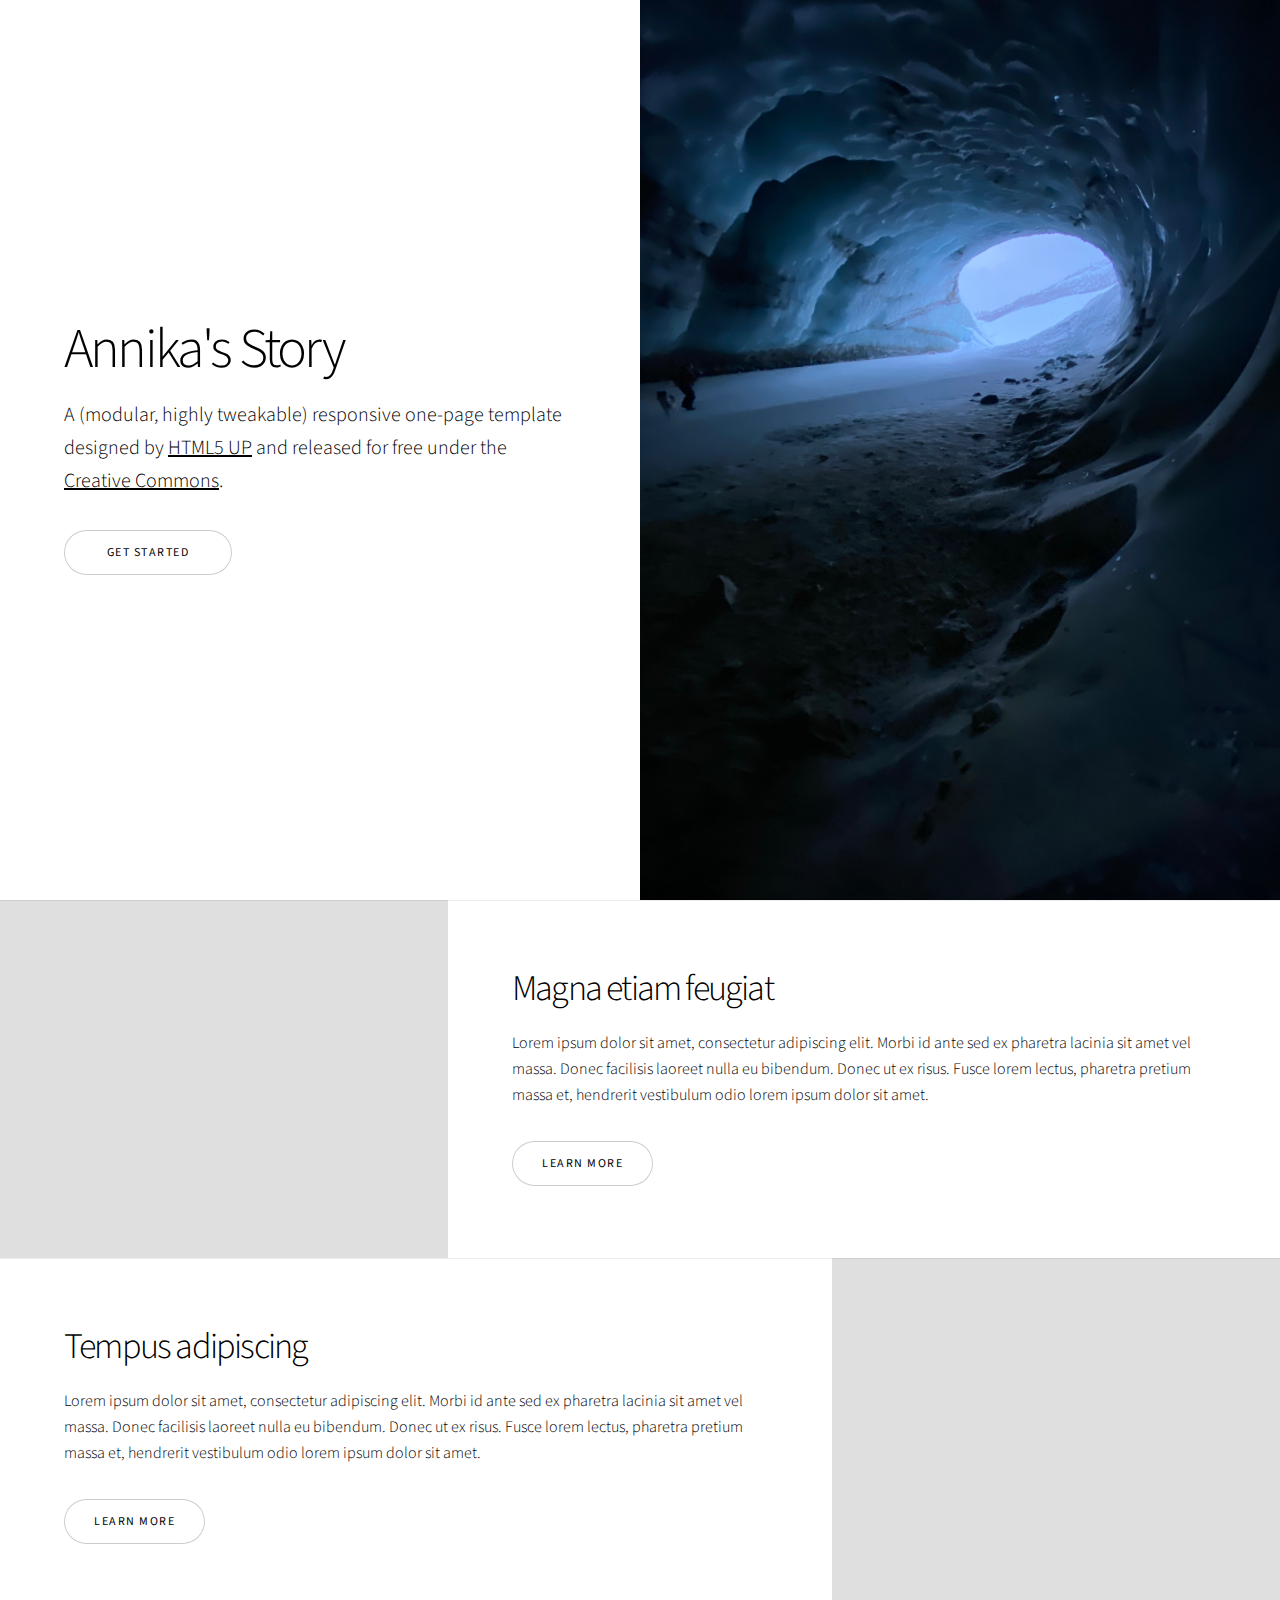
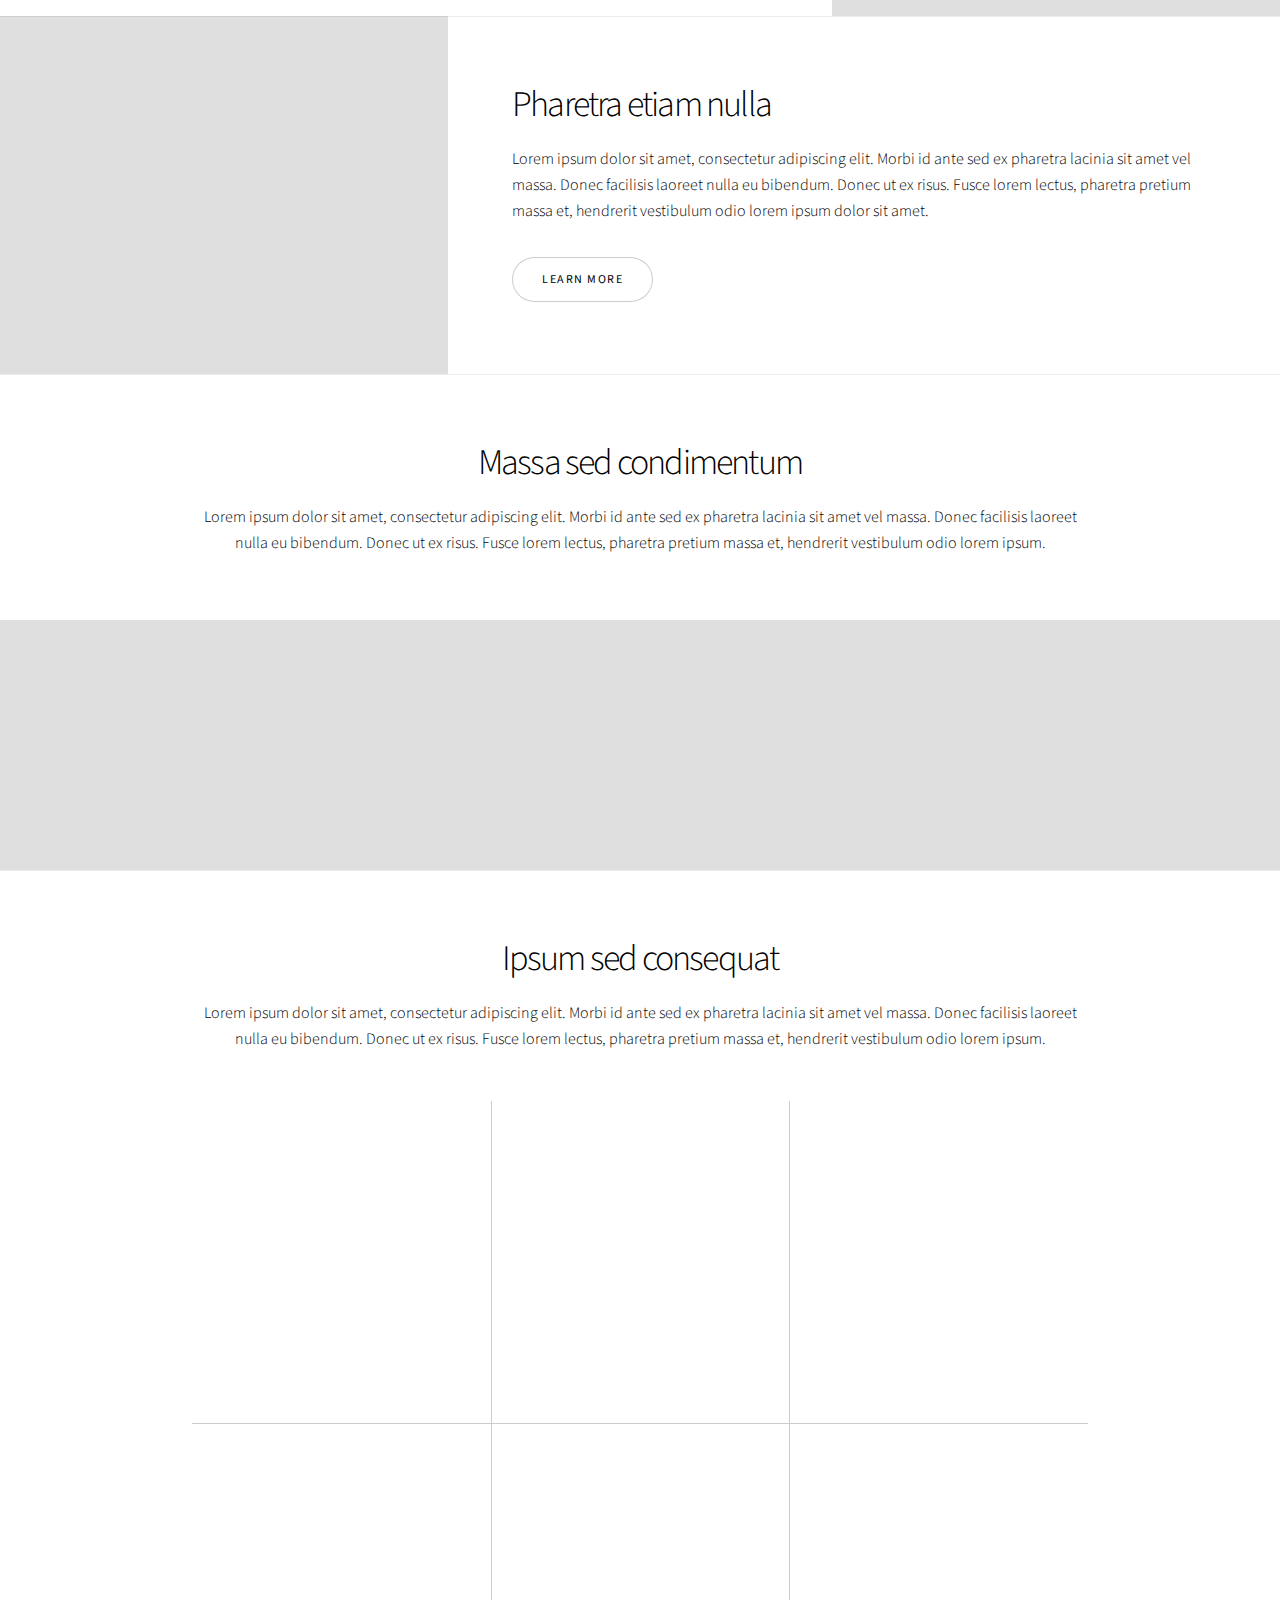
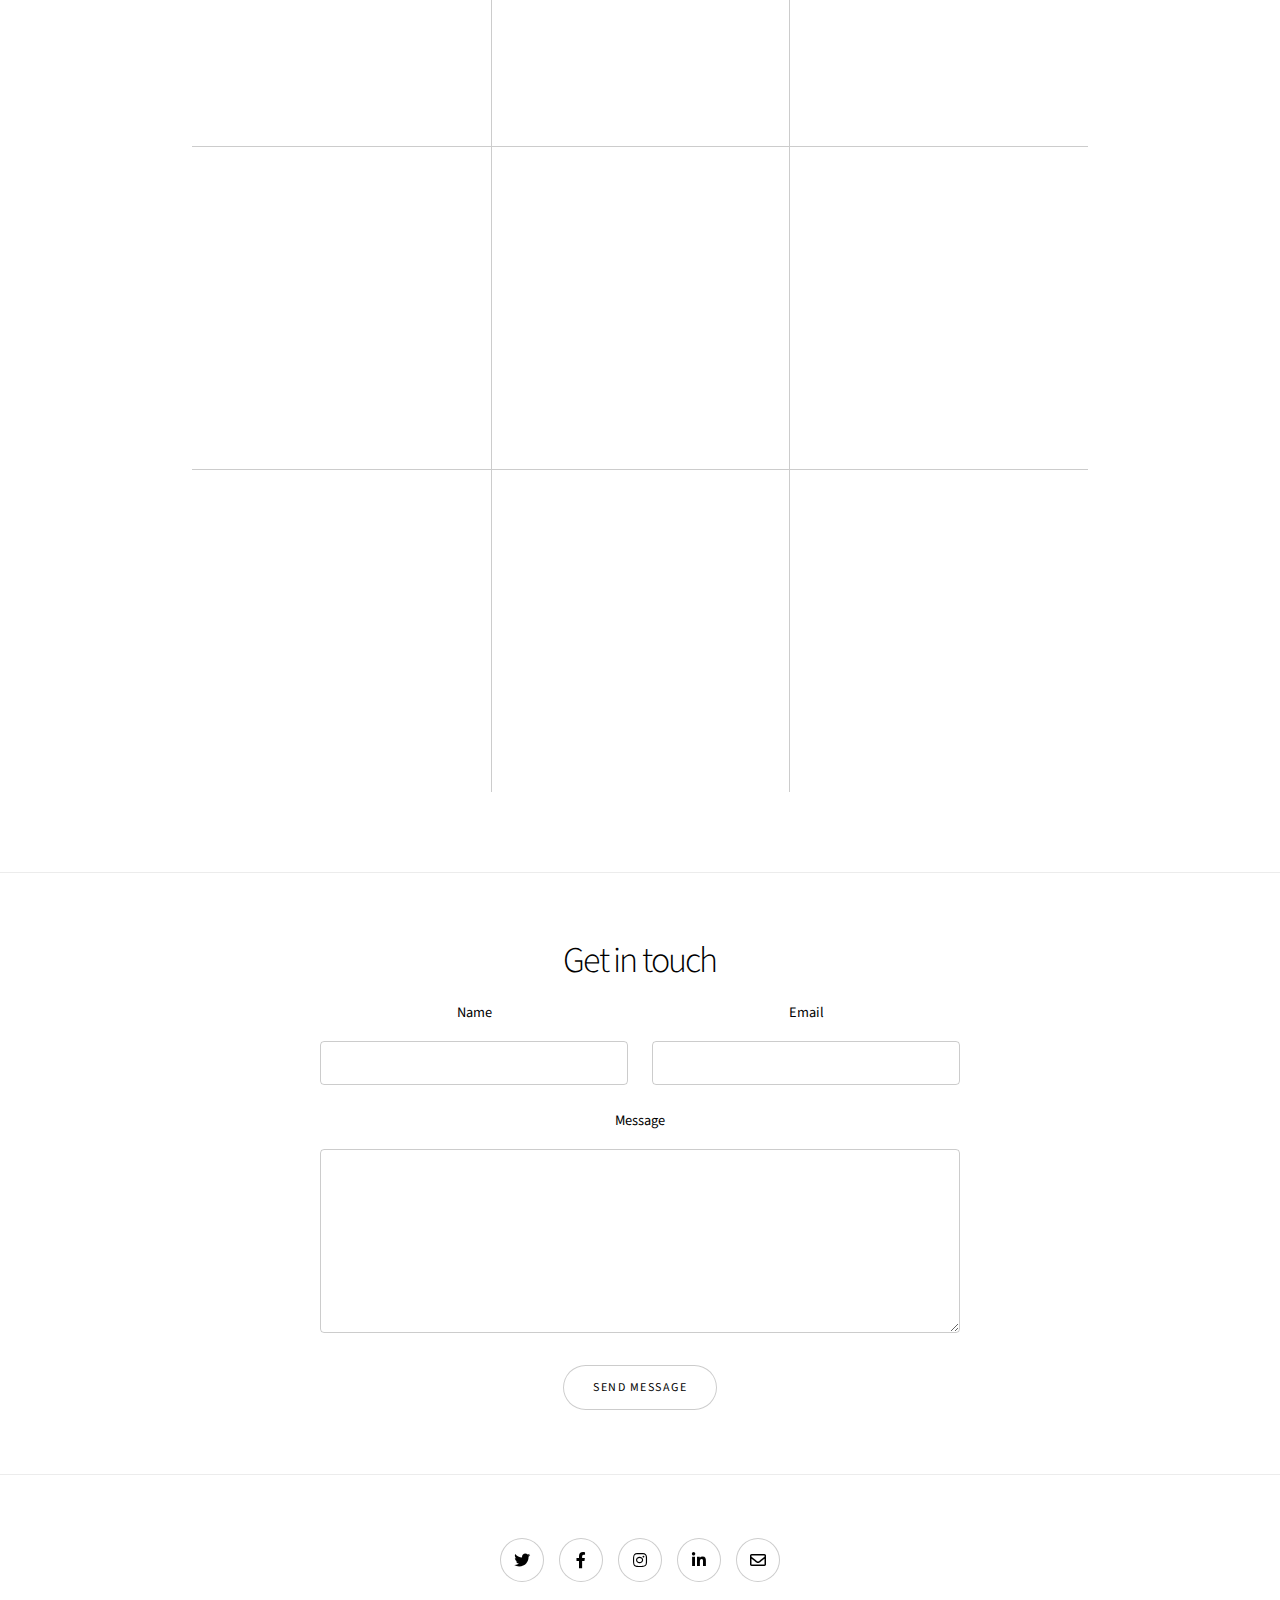
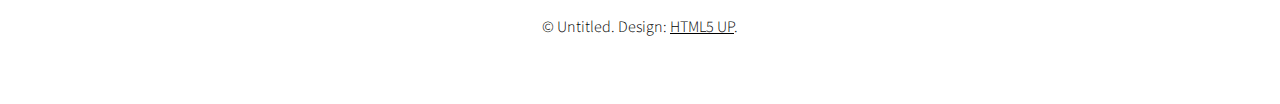
==== commit 17599390: "first changes" ====
--- a/index.html
+++ b/index.html
@@ -20,14 +20,14 @@
 				<!-- One -->
 					<section class="banner style1 orient-left content-align-left image-position-right fullscreen onload-image-fade-in onload-content-fade-right">
 						<div class="content">
-							<h1>Story</h1>
+							<h1>Annika's Story</h1>
 							<p class="major">A (modular, highly tweakable) responsive one-page template designed by <a href="https://html5up.net">HTML5 UP</a> and released for free under the <a href="https://html5up.net/license">Creative Commons</a>.</p>
 							<ul class="actions stacked">
 								<li><a href="#first" class="button big wide smooth-scroll-middle">Get Started</a></li>
 							</ul>
 						</div>
 						<div class="image">
-							<img src="images/banner.jpg" alt="" />
+							<img src="images/iceCaveTall.jpg" alt="" />
 						</div>
 					</section>
 
@@ -353,4 +353,4 @@
 			<script src="assets/js/main.js"></script>
 
 	</body>
-</html>+</html>
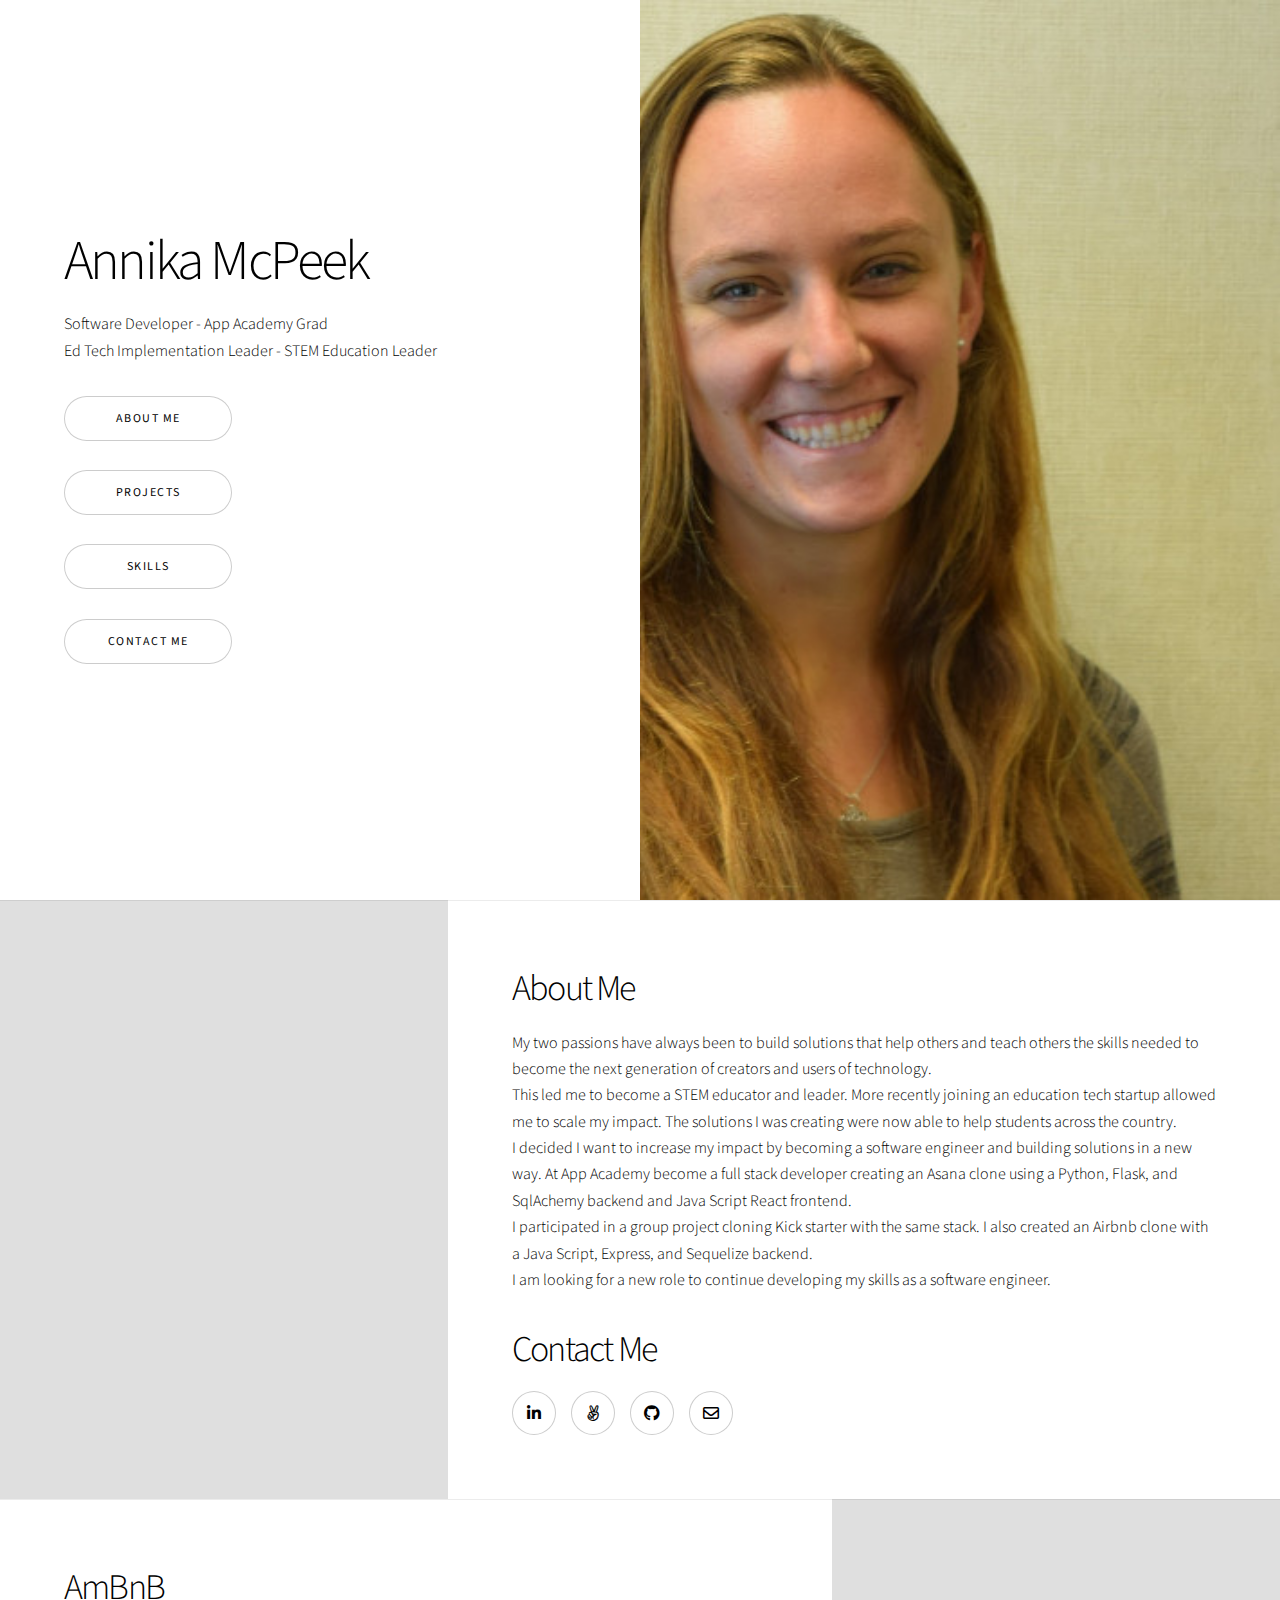
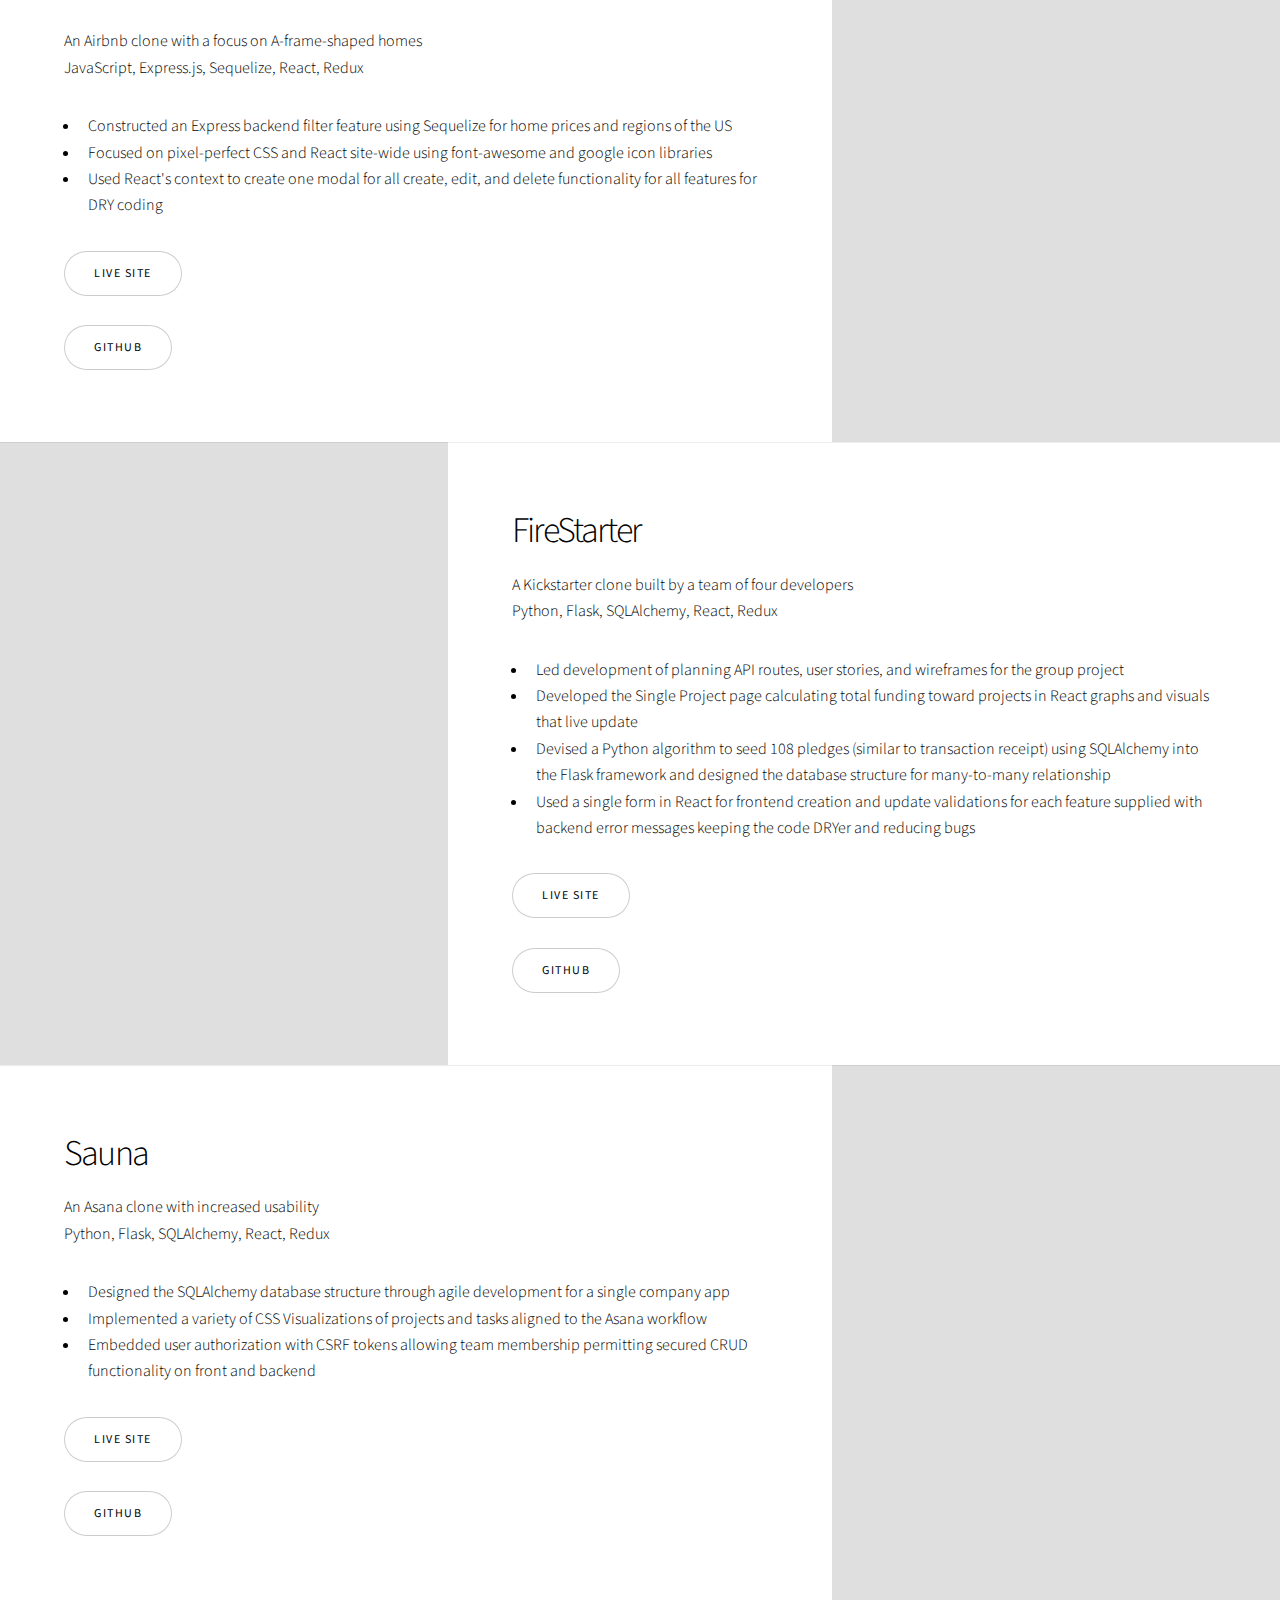
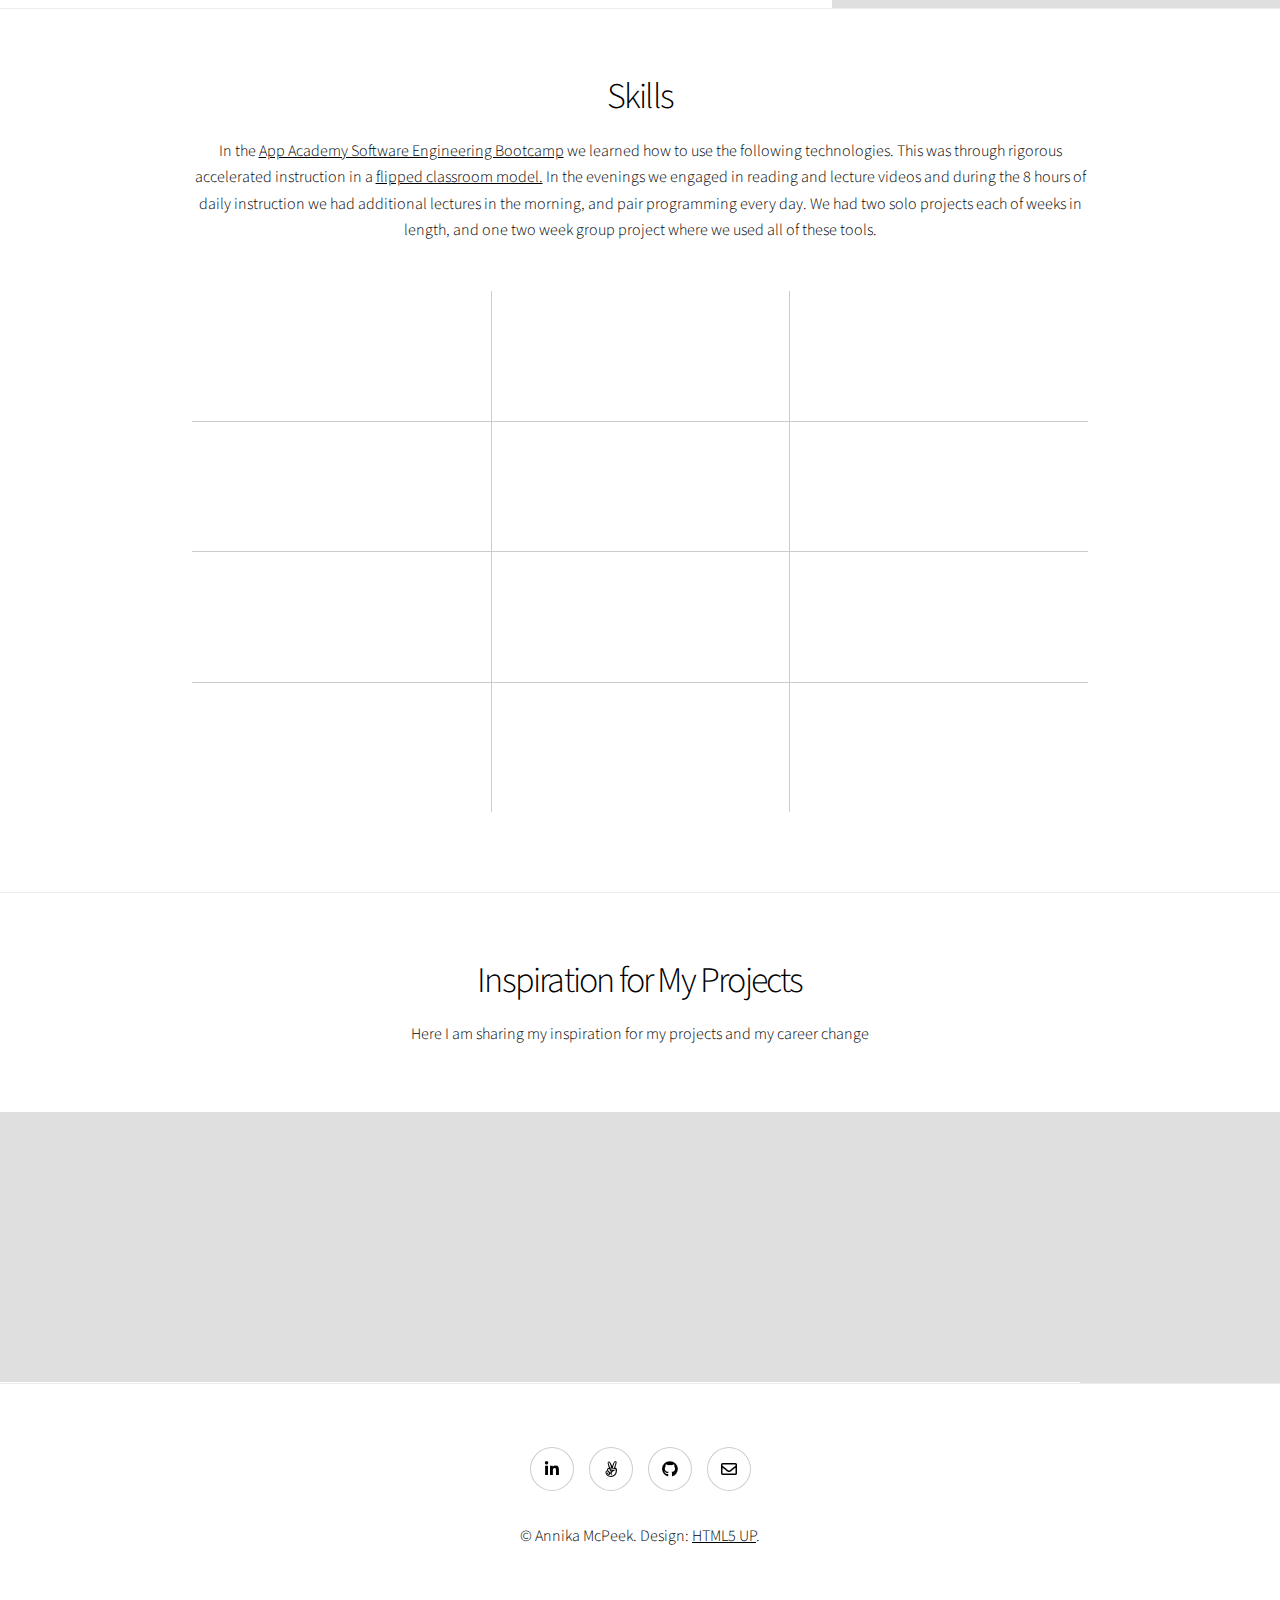
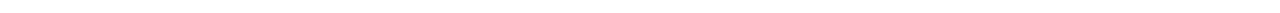
==== commit bac2e87a: "updates" ====
--- a/index.html
+++ b/index.html
@@ -6,11 +6,12 @@
 -->
 <html>
 	<head>
-		<title>Story by HTML5 UP</title>
+		<title>ME!!</title>
 		<meta charset="utf-8" />
 		<meta name="viewport" content="width=device-width, initial-scale=1, user-scalable=no" />
 		<link rel="stylesheet" href="assets/css/main.css" />
 		<noscript><link rel="stylesheet" href="assets/css/noscript.css" /></noscript>
+		<link rel="stylesheet" href="https://cdn.jsdelivr.net/gh/devicons/devicon@v2.15.1/devicon.min.css">
 	</head>
 	<body class="is-preload">
 
@@ -20,288 +21,417 @@
 				<!-- One -->
 					<section class="banner style1 orient-left content-align-left image-position-right fullscreen onload-image-fade-in onload-content-fade-right">
 						<div class="content">
-							<h1>Annika's Story</h1>
-							<p class="major">A (modular, highly tweakable) responsive one-page template designed by <a href="https://html5up.net">HTML5 UP</a> and released for free under the <a href="https://html5up.net/license">Creative Commons</a>.</p>
+
+							<h1>Annika McPeek</h1>
+							<!-- <p class="major">A (modular, highly tweakable) responsive one-page template designed by <a href="https://html5up.net">HTML5 UP</a> and released for free under the <a href="https://html5up.net/license">Creative Commons</a>.</p> -->
+							<p>Software Developer - App Academy Grad <br/> Ed Tech Implementation Leader  - STEM Education Leader</p>
 							<ul class="actions stacked">
-								<li><a href="#first" class="button big wide smooth-scroll-middle">Get Started</a></li>
+								<li><a href="#first" class="button big wide smooth-scroll-middle">About Me</a></li>
+								<li><a href="#project-1" class="button big wide smooth-scroll-middle">Projects</a></li>
+								<li><a href="#skills" class="button big wide smooth-scroll-middle">Skills</a></li>
+								<li><a href="#first" class="button big wide smooth-scroll-middle">Contact Me</a></li>
 							</ul>
 						</div>
 						<div class="image">
-							<img src="images/iceCaveTall.jpg" alt="" />
+							<img src="images/HooverProfileImage.jpeg" alt="" />
 						</div>
 					</section>
 
 				<!-- Two -->
 					<section class="spotlight style1 orient-right content-align-left image-position-center onscroll-image-fade-in" id="first">
 						<div class="content">
-							<h2>Magna etiam feugiat</h2>
-							<p>Lorem ipsum dolor sit amet, consectetur adipiscing elit. Morbi id ante sed ex pharetra lacinia sit amet vel massa. Donec facilisis laoreet nulla eu bibendum. Donec ut ex risus. Fusce lorem lectus, pharetra pretium massa et, hendrerit vestibulum odio lorem ipsum dolor sit amet.</p>
+							<h2>About Me</h2>
+							<p>My two passions have always been to build solutions that help others and teach others the skills needed to become the next generation of creators and users of technology. </br>
+								This led me to become a STEM educator and leader. More recently joining an education tech startup allowed me to scale my impact. The solutions I was creating were now able to help students across the country. </br>
+								I decided I want to increase my impact by becoming a software engineer and building solutions in a new way. At App Academy become a full stack developer creating an Asana clone using a Python, Flask, and SqlAchemy backend and Java Script React frontend. </br>
+								I participated in a group project cloning Kick starter with the same stack. I also created an Airbnb clone with a Java Script, Express, and Sequelize backend. </br>
+								I am looking for a new role to continue developing my skills as a software engineer.</p>
+							<!-- <ul class="actions stacked">
+								<li><a href="https://www.linkedin.com/in/annika-mcpeek/" class="button">LinkedIn</a></li>
+								<li><a href="https://angel.co/u/annika-mcpeek" class="button">AngelList</a></li>
+							</ul> -->
+							<h2>Contact Me</h2>
+							<div class="inner">
+								<ul class="icons">
+									<li><a href="https://www.linkedin.com/in/annika-mcpeek/" class="icon brands style2 fa-linkedin-in"><span class="label">LinkedIn</span></a></li>
+									<li><a href="https://angel.co/u/annika-mcpeek" class="icon brands style2 fa-angellist"><span class="label">AngelList</span></a></li>
+									<li><a href="https://github.com/amcpeek" class="icon brands style2 fa-github"><span class="label">Github</span></a></li>
+									<li><a href="mailto:ammcpeek@gmail.com" class="icon style2 fa-envelope"><span class="label">Email</span></a></li>
+									<!-- <li><a href="#" class="icon brands style2 fa-instagram"><span class="label">Instagram</span></a></li> -->
+								</ul>
+								<!-- <p>&copy; Annika McPeek. Design: <a href="https://html5up.net">HTML5 UP</a>.</p> -->
+							</div>
+						</div>
+						<div class="image">
+							<img src="images/iceCaveTall.jpg" alt="" />
+						</div>
+					</section>
+
+				<!-- Three A -->
+					<section class="spotlight style1 orient-left content-align-left image-position-center onscroll-image-fade-in" id="project-1">
+						<div class="content">
+							<h2>AmBnB</h2>
+							<p>An Airbnb clone with a focus on A-frame-shaped homes</br>
+								JavaScript, Express.js, Sequelize, React, Redux
+							</p>
+							<ul>
+								<li>Constructed an Express backend filter feature using Sequelize for home prices and regions of the US </li>
+								<li>Focused on pixel-perfect CSS and React site-wide using font-awesome and google icon libraries</li>
+								<li>Used React's context to create one modal for all create, edit, and delete functionality for all features for DRY coding</li>
+							</ul>
 							<ul class="actions stacked">
-								<li><a href="#" class="button">Learn More</a></li>
+								<li><a href="#mcpeek-airbnb.onrender.com" class="button">Live Site</a></li>
+								<li><a href="#https://github.com/amcpeek/API-Project" class="button">Github</a></li>
 							</ul>
 						</div>
 						<div class="image">
-							<img src="images/spotlight01.jpg" alt="" />
+							<img src="images/homePageAirBnbNotTall.png" alt="" />
 						</div>
 					</section>
 
-				<!-- Three -->
-					<section class="spotlight style1 orient-left content-align-left image-position-center onscroll-image-fade-in">
-						<div class="content">
-							<h2>Tempus adipiscing</h2>
-							<p>Lorem ipsum dolor sit amet, consectetur adipiscing elit. Morbi id ante sed ex pharetra lacinia sit amet vel massa. Donec facilisis laoreet nulla eu bibendum. Donec ut ex risus. Fusce lorem lectus, pharetra pretium massa et, hendrerit vestibulum odio lorem ipsum dolor sit amet.</p>
-							<ul class="actions stacked">
-								<li><a href="#" class="button">Learn More</a></li>
-							</ul>
-						</div>
-						<div class="image">
-							<img src="images/spotlight02.jpg" alt="" />
-						</div>
-					</section>
-
-				<!-- Four -->
+				<!-- Four A -->
 					<section class="spotlight style1 orient-right content-align-left image-position-center onscroll-image-fade-in">
 						<div class="content">
-							<h2>Pharetra etiam nulla</h2>
-							<p>Lorem ipsum dolor sit amet, consectetur adipiscing elit. Morbi id ante sed ex pharetra lacinia sit amet vel massa. Donec facilisis laoreet nulla eu bibendum. Donec ut ex risus. Fusce lorem lectus, pharetra pretium massa et, hendrerit vestibulum odio lorem ipsum dolor sit amet.</p>
+							<h2>FireStarter</h2>
+							<p>A Kickstarter clone built by a team of four developers</br>
+								Python, Flask, SQLAlchemy,  React, Redux
+							</p>
+							<ul>
+								<li>Led development of planning API routes, user stories, and wireframes for the group project</li>
+								<li>Developed the Single Project page calculating total funding toward projects in React graphs and visuals that live update</li>
+								<li>Devised a Python algorithm to seed 108 pledges (similar to transaction receipt)  using SQLAlchemy into the Flask framework and designed the database structure for many-to-many relationship</li>
+								<li>Used a single form in React for frontend creation and update validations for each feature supplied with backend error messages keeping the code DRYer and reducing bugs</li>
+							</ul>
 							<ul class="actions stacked">
-								<li><a href="#" class="button">Learn More</a></li>
+								<li><a href="#mcpeek-airbnb.onrender.com" class="button">Live Site</a></li>
+								<li><a href="#https://github.com/amcpeek/API-Project" class="button">Github</a></li>
 							</ul>
 						</div>
 						<div class="image">
-							<img src="images/spotlight03.jpg" alt="" />
+							<img src="images/FireStarterMainPageTwo.png" alt="" />
 						</div>
 					</section>
 
+
+				<!-- Three B -->
+				<section class="spotlight style1 orient-left content-align-left image-position-center onscroll-image-fade-in">
+					<div class="content">
+						<h2>Sauna</h2>
+						<p>An Asana clone with increased usability </br>
+							Python, Flask, SQLAlchemy,  React, Redux
+						</p>
+						<ul>
+							<li>Designed the SQLAlchemy database structure  through agile development for a single company app</li>
+							<li>Implemented a variety of CSS Visualizations of projects and tasks aligned to the Asana workflow</li>
+							<li>Embedded user authorization with CSRF tokens allowing team membership permitting secured CRUD functionality on front and backend</li>
+						</ul>
+						<ul class="actions stacked">
+							<li><a href="#sauna.onrender.com" class="button">Live Site</a></li>
+							<li><a href="#https://github.com/amcpeek/sauna" class="button">Github</a></li>
+						</ul>
+					</div>
+					<div class="image">
+						<img src="images/SaunaProfileTall.png" alt="" />
+					</div>
+				</section>
+
+				<!-- Six -->
+					<section class="wrapper style1 align-center" id="skills">
+						<div class="inner">
+							<h2>Skills</h2>
+							<p>In the <a href="https://www.appacademy.io/" className=''>App Academy Software Engineering Bootcamp</a> we learned how to use the following technologies. This was through rigorous accelerated instruction in a <a href="https://bokcenter.harvard.edu/flipped-classrooms#:~:text=A%20flipped%20classroom%20is%20structured,that%20involve%20higher%20order%20thinking." className=''>flipped classroom model.</a>
+								In the evenings we engaged in reading and lecture videos and during the 8 hours of daily instruction we had additional lectures in the morning, and pair programming every day. We had two solo projects each of weeks in length,
+								and one two week group project where we used all of these tools. </p>
+							<div class="items style1 medium onscroll-fade-in">
+								<section>
+									<span class="icon solid style2 major" >
+										<img src="https://cdn.jsdelivr.net/gh/devicons/devicon/icons/javascript/javascript-plain.svg" height="100" />
+									  </span>
+									<h3>JavaScript</h3>
+									<!-- <p>Lorem ipsum dolor sit amet, consectetur adipiscing elit.</p> -->
+								</section>
+								<section>
+									<span class="icon solid style2 major ">
+										<img src="https://cdn.jsdelivr.net/gh/devicons/devicon/icons/python/python-original.svg" height="100" />
+									  </span>
+									<h3>Python</h3>
+									<!-- <p>Lorem ipsum dolor sit amet, consectetur adipiscing elit.</p> -->
+								</section>
+								<section>
+									<span class="icon solid style2 major">
+										<img src="https://cdn.jsdelivr.net/gh/devicons/devicon/icons/postgresql/postgresql-original.svg" height="100" />
+									  </span>
+									<h3>PostgresSQL</h3>
+									<!-- <p>Lorem ipsum dolor sit amet, consectetur adipiscing elit.</p> -->
+								</section>
+								<section>
+									<span class="icon solid style2 major">
+										<img src="https://cdn.jsdelivr.net/gh/devicons/devicon/icons/react/react-original.svg" height="100" />
+									  </span>
+									<h3>React</h3>
+									<!-- <p>Lorem ipsum dolor sit amet, consectetur adipiscing elit.</p> -->
+								</section>
+								<section>
+									<span class="icon solid style2 major">
+										<img src="https://cdn.jsdelivr.net/gh/devicons/devicon/icons/express/express-original.svg" height="100" />
+									  </span>
+									<h3>Express.js</h3>
+									<!-- <p>Lorem ipsum dolor sit amet, consectetur adipiscing elit.</p> -->
+								</section>
+								<section>
+									<span class="icon style2 major">
+										<img src="https://cdn.jsdelivr.net/gh/devicons/devicon/icons/flask/flask-original.svg" height="100" />
+									  </span>
+									<h3>Flask</h3>
+									<!-- <p>Lorem ipsum dolor sit amet, consectetur adipiscing elit. </p> -->
+								</section>
+								<section>
+									<span class="icon solid style2 major">
+										<img src="https://cdn.jsdelivr.net/gh/devicons/devicon/icons/html5/html5-plain.svg" height="100" />
+									  </span>
+									<h3>HTML5</h3>
+									<!-- <p>Lorem ipsum dolor sit amet, consectetur adipiscing elit. </p> -->
+								</section>
+								<section>
+									<span class="icon solid style2 major">
+										<img src="https://cdn.jsdelivr.net/gh/devicons/devicon/icons/css3/css3-original.svg" height="100" />
+									  </span>
+									<h3>CSS</h3>
+									<!-- <p>Lorem ipsum dolor sit amet, consectetur adipiscing elit. </p> -->
+								</section>
+								<section>
+									<span class="icon solid style2 major">
+										<img src="https://cdn.jsdelivr.net/gh/devicons/devicon/icons/redux/redux-original.svg" height="100" />
+									  </span>
+									<h3>Redux</h3>
+									<!-- <p>Lorem ipsum dolor sit amet, consectetur adipiscing elit.</p> -->
+								</section>
+								<section>
+									<span class="icon solid style2 major"></span>
+									<img src="https://cdn.jsdelivr.net/gh/devicons/devicon/icons/nodejs/nodejs-original.svg" height="100" />
+									<h3>Node.js</h3>
+									<!-- <p>Lorem ipsum dolor sit amet, consectetur adipiscing elit. </p> -->
+								</section>
+								<section>
+									<span class="icon solid style2 major"></span>
+
+									<img src="https://cdn.jsdelivr.net/gh/devicons/devicon/icons/sqlalchemy/sqlalchemy-original.svg" height="100" />
+									<h3>SqlAlchemy</h3>
+									<!-- <p>Lorem ipsum dolor sit amet, consectetur adipiscing elit. </p> -->
+								</section>
+								<section>
+									<span class="icon solid style2 major"></span>
+									<img src="https://cdn.jsdelivr.net/gh/devicons/devicon/icons/sequelize/sequelize-original.svg" height="100" />
+									<h3>Sequelize</h3>
+									<!-- <p>Lorem ipsum dolor sit amet, consectetur adipiscing elit. </p> -->
+								</section>
+								<!-- <section>
+									<span class="icon solid style2 major"></span>
+									<img src="https://cdn.jsdelivr.net/gh/devicons/devicon/icons/docker/docker-plain.svg" height="100" />
+									<h3>Docker</h3>
+									<p>Lorem ipsum dolor sit amet, consectetur adipiscing elit. .</p>
+								</section>
+								<section>
+									<span class="icon solid style2 major"></span>
+									<img src="https://cdn.jsdelivr.net/gh/devicons/devicon/icons/wordpress/wordpress-plain.svg" height="100" />
+									<h3>Wordpress</h3>
+									 <p>Lorem ipsum dolor sit amet, consectetur adipiscing elit. </p>
+								</section>
+								<section>
+									<span class="icon solid style2 major"></span>
+
+									<img src="https://cdn.jsdelivr.net/gh/devicons/devicon/icons/salesforce/salesforce-plain.svg" height="100" />
+
+									<h3>Salesforce</h3>
+									 <p>Lorem ipsum dolor sit amet, consectetur adipiscing elit. .</p>
+								</section> -->
+
+							</div>
+						</div>
+					</section>
+
+					<!-- <img src="https://cdn.jsdelivr.net/gh/devicons/devicon/icons/google/google-original.svg" height="100" /> -->
+										<!-- <img src="https://cdn.jsdelivr.net/gh/devicons/devicon/icons/figma/figma-original.svg" height="100" /> -->
+										<!-- <img src="https://cdn.jsdelivr.net/gh/devicons/devicon/icons/babel/babel-original.svg" height="100" /> -->
+										<!-- <img src="https://cdn.jsdelivr.net/gh/devicons/devicon/icons/visualstudio/visualstudio-plain.svg" height="100" /> -->
+										<!-- <img src="https://cdn.jsdelivr.net/gh/devicons/devicon/icons/sqlite/sqlite-original.svg" height="100" /> -->
+
+
 				<!-- Five -->
-					<section class="wrapper style1 align-center">
-						<div class="inner">
-							<h2>Massa sed condimentum</h2>
-							<p>Lorem ipsum dolor sit amet, consectetur adipiscing elit. Morbi id ante sed ex pharetra lacinia sit amet vel massa. Donec facilisis laoreet nulla eu bibendum. Donec ut ex risus. Fusce lorem lectus, pharetra pretium massa et, hendrerit vestibulum odio lorem ipsum.</p>
-						</div>
-
-						<!-- Gallery -->
-							<div class="gallery style2 medium lightbox onscroll-fade-in">
-								<article>
-									<a href="images/gallery/fulls/01.jpg" class="image">
-										<img src="images/gallery/thumbs/01.jpg" alt="" />
-									</a>
-									<div class="caption">
-										<h3>Ipsum Dolor</h3>
-										<p>Lorem ipsum dolor amet, consectetur magna etiam elit. Etiam sed ultrices.</p>
-										<ul class="actions fixed">
-											<li><span class="button small">Details</span></li>
-										</ul>
-									</div>
-								</article>
-								<article>
-									<a href="images/gallery/fulls/02.jpg" class="image">
-										<img src="images/gallery/thumbs/02.jpg" alt="" />
-									</a>
-									<div class="caption">
-										<h3>Feugiat Lorem</h3>
-										<p>Lorem ipsum dolor amet, consectetur magna etiam elit. Etiam sed ultrices.</p>
-										<ul class="actions fixed">
-											<li><span class="button small">Details</span></li>
-										</ul>
-									</div>
-								</article>
-								<article>
-									<a href="images/gallery/fulls/03.jpg" class="image">
-										<img src="images/gallery/thumbs/03.jpg" alt="" />
-									</a>
-									<div class="caption">
-										<h3>Magna Amet</h3>
-										<p>Lorem ipsum dolor amet, consectetur magna etiam elit. Etiam sed ultrices.</p>
-										<ul class="actions fixed">
-											<li><span class="button small">Details</span></li>
-										</ul>
-									</div>
-								</article>
-								<article>
-									<a href="images/gallery/fulls/04.jpg" class="image">
-										<img src="images/gallery/thumbs/04.jpg" alt="" />
-									</a>
-									<div class="caption">
-										<h3>Sed Tempus</h3>
-										<p>Lorem ipsum dolor amet, consectetur magna etiam elit. Etiam sed ultrices.</p>
-										<ul class="actions fixed">
-											<li><span class="button small">Details</span></li>
-										</ul>
-									</div>
-								</article>
-								<article>
-									<a href="images/gallery/fulls/05.jpg" class="image">
-										<img src="images/gallery/thumbs/05.jpg" alt="" />
-									</a>
-									<div class="caption">
-										<h3>Ultrices Magna</h3>
-										<p>Lorem ipsum dolor amet, consectetur magna etiam elit. Etiam sed ultrices.</p>
-										<ul class="actions fixed">
-											<li><span class="button small">Details</span></li>
-										</ul>
-									</div>
-								</article>
-								<article>
-									<a href="images/gallery/fulls/06.jpg" class="image">
-										<img src="images/gallery/thumbs/06.jpg" alt="" />
-									</a>
-									<div class="caption">
-										<h3>Sed Tempus</h3>
-										<p>Lorem ipsum dolor amet, consectetur magna etiam elit. Etiam sed ultrices.</p>
-										<ul class="actions fixed">
-											<li><span class="button small">Details</span></li>
-										</ul>
-									</div>
-								</article>
-								<article>
-									<a href="images/gallery/fulls/07.jpg" class="image">
-										<img src="images/gallery/thumbs/07.jpg" alt="" />
-									</a>
-									<div class="caption">
-										<h3>Ipsum Lorem</h3>
-										<p>Lorem ipsum dolor amet, consectetur magna etiam elit. Etiam sed ultrices.</p>
-										<ul class="actions fixed">
-											<li><span class="button small">Details</span></li>
-										</ul>
-									</div>
-								</article>
-								<article>
-									<a href="images/gallery/fulls/08.jpg" class="image">
-										<img src="images/gallery/thumbs/08.jpg" alt="" />
-									</a>
-									<div class="caption">
-										<h3>Magna Risus</h3>
-										<p>Lorem ipsum dolor amet, consectetur magna etiam elit. Etiam sed ultrices.</p>
-										<ul class="actions fixed">
-											<li><span class="button small">Details</span></li>
-										</ul>
-									</div>
-								</article>
-								<article>
-									<a href="images/gallery/fulls/09.jpg" class="image">
-										<img src="images/gallery/thumbs/09.jpg" alt="" />
-									</a>
-									<div class="caption">
-										<h3>Tempus Dolor</h3>
-										<p>Lorem ipsum dolor amet, consectetur magna etiam elit. Etiam sed ultrices.</p>
-										<ul class="actions fixed">
-											<li><span class="button small">Details</span></li>
-										</ul>
-									</div>
-								</article>
-								<article>
-									<a href="images/gallery/fulls/10.jpg" class="image">
-										<img src="images/gallery/thumbs/10.jpg" alt="" />
-									</a>
-									<div class="caption">
-										<h3>Sed Etiam</h3>
-										<p>Lorem ipsum dolor amet, consectetur magna etiam elit. Etiam sed ultrices.</p>
-										<ul class="actions fixed">
-											<li><span class="button small">Details</span></li>
-										</ul>
-									</div>
-								</article>
-								<article>
-									<a href="images/gallery/fulls/11.jpg" class="image">
-										<img src="images/gallery/thumbs/11.jpg" alt="" />
-									</a>
-									<div class="caption">
-										<h3>Magna Lorem</h3>
-										<p>Lorem ipsum dolor amet, consectetur magna etiam elit. Etiam sed ultrices.</p>
-										<ul class="actions fixed">
-											<li><span class="button small">Details</span></li>
-										</ul>
-									</div>
-								</article>
-								<article>
-									<a href="images/gallery/fulls/12.jpg" class="image">
-										<img src="images/gallery/thumbs/12.jpg" alt="" />
-									</a>
-									<div class="caption">
-										<h3>Ipsum Dolor</h3>
-										<p>Lorem ipsum dolor amet, consectetur magna etiam elit. Etiam sed ultrices.</p>
-										<ul class="actions fixed">
-											<li><span class="button small">Details</span></li>
-										</ul>
-									</div>
-								</article>
-							</div>
-
-					</section>
-
-				<!-- Six -->
-					<section class="wrapper style1 align-center">
-						<div class="inner">
-							<h2>Ipsum sed consequat</h2>
-							<p>Lorem ipsum dolor sit amet, consectetur adipiscing elit. Morbi id ante sed ex pharetra lacinia sit amet vel massa. Donec facilisis laoreet nulla eu bibendum. Donec ut ex risus. Fusce lorem lectus, pharetra pretium massa et, hendrerit vestibulum odio lorem ipsum.</p>
-							<div class="items style1 medium onscroll-fade-in">
-								<section>
-									<span class="icon style2 major fa-gem"></span>
-									<h3>Lorem</h3>
-									<p>Lorem ipsum dolor sit amet, consectetur adipiscing elit. Morbi dui turpis, cursus eget orci amet aliquam congue semper. Etiam eget ultrices risus nec tempor elit.</p>
-								</section>
-								<section>
-									<span class="icon solid style2 major fa-save"></span>
-									<h3>Ipsum</h3>
-									<p>Lorem ipsum dolor sit amet, consectetur adipiscing elit. Morbi dui turpis, cursus eget orci amet aliquam congue semper. Etiam eget ultrices risus nec tempor elit.</p>
-								</section>
-								<section>
-									<span class="icon solid style2 major fa-chart-bar"></span>
-									<h3>Dolor</h3>
-									<p>Lorem ipsum dolor sit amet, consectetur adipiscing elit. Morbi dui turpis, cursus eget orci amet aliquam congue semper. Etiam eget ultrices risus nec tempor elit.</p>
-								</section>
-								<section>
-									<span class="icon solid style2 major fa-wifi"></span>
-									<h3>Amet</h3>
-									<p>Lorem ipsum dolor sit amet, consectetur adipiscing elit. Morbi dui turpis, cursus eget orci amet aliquam congue semper. Etiam eget ultrices risus nec tempor elit.</p>
-								</section>
-								<section>
-									<span class="icon solid style2 major fa-cog"></span>
-									<h3>Magna</h3>
-									<p>Lorem ipsum dolor sit amet, consectetur adipiscing elit. Morbi dui turpis, cursus eget orci amet aliquam congue semper. Etiam eget ultrices risus nec tempor elit.</p>
-								</section>
-								<section>
-									<span class="icon style2 major fa-paper-plane"></span>
-									<h3>Tempus</h3>
-									<p>Lorem ipsum dolor sit amet, consectetur adipiscing elit. Morbi dui turpis, cursus eget orci amet aliquam congue semper. Etiam eget ultrices risus nec tempor elit.</p>
-								</section>
-								<section>
-									<span class="icon solid style2 major fa-desktop"></span>
-									<h3>Aliquam</h3>
-									<p>Lorem ipsum dolor sit amet, consectetur adipiscing elit. Morbi dui turpis, cursus eget orci amet aliquam congue semper. Etiam eget ultrices risus nec tempor elit.</p>
-								</section>
-								<section>
-									<span class="icon solid style2 major fa-sync-alt"></span>
-									<h3>Elit</h3>
-									<p>Lorem ipsum dolor sit amet, consectetur adipiscing elit. Morbi dui turpis, cursus eget orci amet aliquam congue semper. Etiam eget ultrices risus nec tempor elit.</p>
-								</section>
-								<section>
-									<span class="icon solid style2 major fa-hashtag"></span>
-									<h3>Morbi</h3>
-									<p>Lorem ipsum dolor sit amet, consectetur adipiscing elit. Morbi dui turpis, cursus eget orci amet aliquam congue semper. Etiam eget ultrices risus nec tempor elit.</p>
-								</section>
-								<section>
-									<span class="icon solid style2 major fa-bolt"></span>
-									<h3>Turpis</h3>
-									<p>Lorem ipsum dolor sit amet, consectetur adipiscing elit. Morbi dui turpis, cursus eget orci amet aliquam congue semper. Etiam eget ultrices risus nec tempor elit.</p>
-								</section>
-								<section>
-									<span class="icon solid style2 major fa-envelope"></span>
-									<h3>Ultrices</h3>
-									<p>Lorem ipsum dolor sit amet, consectetur adipiscing elit. Morbi dui turpis, cursus eget orci amet aliquam congue semper. Etiam eget ultrices risus nec tempor elit.</p>
-								</section>
-								<section>
-									<span class="icon solid style2 major fa-leaf"></span>
-									<h3>Risus</h3>
-									<p>Lorem ipsum dolor sit amet, consectetur adipiscing elit. Morbi dui turpis, cursus eget orci amet aliquam congue semper. Etiam eget ultrices risus nec tempor elit.</p>
-								</section>
-							</div>
-						</div>
-					</section>
+				<section class="wrapper style1 align-center">
+					<div class="inner">
+						<h2>Inspiration for My Projects</h2>
+						<!-- <p>My adventures in the outdoors inspired some of my projects listed above. </br> love to spend time in the water kayaking, swimming, scuba diving, canoeing, or surfing. </br> On land I enjoy running, backpacking, and biking.</p> -->
+						<P>Here I am sharing my inspiration for my projects and my career change</P>
+					</div>
+
+					<!-- Gallery -->
+						<div class="gallery style2 medium lightbox onscroll-fade-in">
+							<article>
+								<a  class="image">
+									<img src="images/king.jpeg" alt="" />
+								</a>
+								<div class="caption">
+									<h3>Sauna App, Asana Clone</h3>
+									<p>
+										In my family building a sauna at our cabin <a href='https://mcpeek-airbnb.onrender.com/spots/5' className=''>featured in my AirBnb clone</a>
+										has been a group project we are perpetually planning. But with an app like Sauna, group passion projects can become a reality.
+										Planning group backpacking trips is also a passion of mine. Featured here is a sauna on a backpacking trip through Swedish Lapland
+											 on the <a href="https://visitsweden.com/where-to-go/northern-sweden/swedish-lapland/kings-trail-kungsleden/#:~:text=The%20King's%20Trail%2C%20also%20known,the%20length%20of%20your%20hike." className=''>King's Trail.</a>
+
+										</p>
+									<!-- <ul class="actions fixed">
+										<li><span class="button small">Details</span></li>
+									</ul> -->
+								</div>
+							</article>
+							<article>
+								<a class="image">
+									<img src="images/cabin.jpeg" alt="" />
+								</a>
+								<div class="caption">
+									<h3>AmBnb App, AirBnb Clone</h3>
+									<p>My family has an A-frame shaped cabin, so exploring A-frame shaped cabins across the US for this project brought me a lot of joy.
+										During the pandemic my partner and I lived there working remotely and I was learning how to use SQL and figuring out this next career path, so this place is an important part of my journey towards becoming a software developer.</p>
+									<!-- <ul class="actions fixed">
+										<li><span class="button small">Details</span></li>
+									</ul> -->
+								</div>
+							</article>
+
+							<article>
+								<a  class="image">
+									<img src="images/iceCaveWide.jpeg" alt="" />
+								</a>
+								<div class="caption">
+									<h3>Sauna App, Asana Clone</h3>
+									<p>Right before I decided to go back to school for become a software developer, I went to Alaska while working remotely, exploring the rustic landscape, viewing the aurora half the nights, and encountering many wild animals.
+										This trip was how I decided I was ready for my next adventure. At the time I was managing many different continually changing project timelines, which is part of my inspiration for the Asana clone.</p>
+									<!-- <ul class="actions fixed">
+										<li><span class="button small">Details</span></li>
+									</ul> -->
+								</div>
+							</article>
+							<article>
+								<a class="image">
+									<img src="images/robots4.png" alt="" />
+								</a>
+								<div class="caption">
+									<h3>FireStarter App, Kickstarter Clone</h3>
+									<p>As a STEM teacher every year I used a crowd funding app like KickStater called
+										<a href='https://www.donorschoose.org/' className=''>Donor's Choose</a>
+										 to get funding for the technology, curriculum, and materials my students needed and our district could not afford.
+										Crowd funding apps is one of the many beautiful solutions software developers can help solve, and to be part of developing one was an awesome experience. </p>
+									<!-- <ul class="actions fixed">
+										<li><span class="button small">Details</span></li>
+									</ul> -->
+								</div>
+							</article>
+
+
+							<article>
+								<a href="https://scontent-sjc3-1.xx.fbcdn.net/v/t39.30808-6/274086422_10224324498953423_1101700964242350380_n.jpg?_nc_cat=111&ccb=1-7&_nc_sid=8bfeb9&_nc_ohc=CPHUNC-zLrEAX8coTsF&_nc_ht=scontent-sjc3-1.xx&oh=00_AfDvEuXJr4SwN1tVxIyW3FlCd3ZmhoKvdjisM1FDmTNSVQ&oe=63EDCEFF" class="image">
+									<img src="https://scontent-sjc3-1.xx.fbcdn.net/v/t39.30808-6/274086422_10224324498953423_1101700964242350380_n.jpg?_nc_cat=111&ccb=1-7&_nc_sid=8bfeb9&_nc_ohc=CPHUNC-zLrEAX8coTsF&_nc_ht=scontent-sjc3-1.xx&oh=00_AfDvEuXJr4SwN1tVxIyW3FlCd3ZmhoKvdjisM1FDmTNSVQ&oe=63EDCEFF" alt="" />
+								</a>
+								<div class="caption">
+									<h3>Inspiration to learn</h3>
+									<p>Learning so much about the aurora, which I had known close to nothing about, got me excited to learn so much more new content in school.</p>
+									<!-- <ul class="actions fixed">
+										<li><span class="button small">Details</span></li>
+									</ul> -->
+								</div>
+							</article>
+
+							<!-- <article> //kawaii
+								<a href="images/gallery/fulls/06.jpg" class="image">
+									<img src="images/gallery/thumbs/06.jpg" alt="" />
+								</a>
+								<div class="caption">
+									<h3>Study Inspiration</h3>
+									<p>Our backpacking trip on the Napali Coast</p>
+									<ul class="actions fixed">
+										<li><span class="button small">Details</span></li>
+									</ul>
+								</div>
+							</article> -->
+							<!-- <article> //equador
+								<a href="images/gallery/fulls/07.jpg" class="image">
+									<img src="images/gallery/thumbs/07.jpg" alt="" />
+								</a>
+								<div class="caption">
+									<h3>Ipsum Lorem</h3>
+									<p>Lorem ipsum dolor amet, consectetur magna etiam elit. Etiam sed ultrices.</p>
+									<ul class="actions fixed">
+										<li><span class="button small">Details</span></li>
+									</ul>
+								</div>
+							</article> -->
+							<!-- <article> //near cabin
+								<a href="images/gallery/fulls/08.jpg" class="image">
+									<img src="images/gallery/thumbs/08.jpg" alt="" />
+								</a>
+								<div class="caption">
+									<h3>Magna Risus</h3>
+									<p>Lorem ipsum dolor amet, consectetur magna etiam elit. Etiam sed ultrices.</p>
+									<ul class="actions fixed">
+										<li><span class="button small">Details</span></li>
+									</ul>
+								</div>
+							</article> -->
+							<!-- <article>
+								<a href="images/gallery/fulls/09.jpg" class="image">
+									<img src="images/gallery/thumbs/09.jpg" alt="" />
+								</a>
+								<div class="caption">
+									<h3>Tempus Dolor</h3>
+									<p>Lorem ipsum dolor amet, consectetur magna etiam elit. Etiam sed ultrices.</p>
+									<ul class="actions fixed">
+										<li><span class="button small">Details</span></li>
+									</ul>
+								</div>
+							</article> -->
+							<!-- <article>
+								<a href="images/gallery/fulls/10.jpg" class="image">
+									<img src="images/gallery/thumbs/10.jpg" alt="" />
+								</a>
+								<div class="caption">
+									<h3>Sed Etiam</h3>
+									<p>Lorem ipsum dolor amet, consectetur magna etiam elit. Etiam sed ultrices.</p>
+									<ul class="actions fixed">
+										<li><span class="button small">Details</span></li>
+									</ul>
+								</div>
+							</article> -->
+							<!-- <article>
+								<a href="images/gallery/fulls/11.jpg" class="image">
+									<img src="images/gallery/thumbs/11.jpg" alt="" />
+								</a>
+								<div class="caption">
+									<h3>Magna Lorem</h3>
+									<p>Lorem ipsum dolor amet, consectetur magna etiam elit. Etiam sed ultrices.</p>
+									<ul class="actions fixed">
+										<li><span class="button small">Details</span></li>
+									</ul>
+								</div>
+							</article> -->
+							<!-- <article>
+								<a href="images/gallery/fulls/12.jpg" class="image">
+									<img src="images/gallery/thumbs/12.jpg" alt="" />
+								</a>
+								<div class="caption">
+									<h3>Ipsum Dolor</h3>
+									<p>Lorem ipsum dolor amet, consectetur magna etiam elit. Etiam sed ultrices.</p>
+									<ul class="actions fixed">
+										<li><span class="button small">Details</span></li>
+									</ul>
+								</div>
+							</article> -->
+						</div>
+
+				</section>
 
 				<!-- Seven -->
-					<section class="wrapper style1 align-center">
+					<!-- <section class="wrapper style1 align-center" id="contact-me">
 						<div class="inner medium">
 							<h2>Get in touch</h2>
 							<form method="post" action="#">
@@ -325,19 +455,21 @@
 							</form>
 
 						</div>
-					</section>
+					</section> -->
 
 				<!-- Footer -->
 					<footer class="wrapper style1 align-center">
 						<div class="inner">
 							<ul class="icons">
-								<li><a href="#" class="icon brands style2 fa-twitter"><span class="label">Twitter</span></a></li>
-								<li><a href="#" class="icon brands style2 fa-facebook-f"><span class="label">Facebook</span></a></li>
-								<li><a href="#" class="icon brands style2 fa-instagram"><span class="label">Instagram</span></a></li>
-								<li><a href="#" class="icon brands style2 fa-linkedin-in"><span class="label">LinkedIn</span></a></li>
-								<li><a href="#" class="icon style2 fa-envelope"><span class="label">Email</span></a></li>
-							</ul>
-							<p>&copy; Untitled. Design: <a href="https://html5up.net">HTML5 UP</a>.</p>
+								<li><a href="https://www.linkedin.com/in/annika-mcpeek/" class="icon brands style2 fa-linkedin-in"><span class="label">LinkedIn</span></a></li>
+								<li><a href="https://angel.co/u/annika-mcpeek" class="icon brands style2 fa-angellist"><span class="label">AngelList</span></a></li>
+								<li><a href="https://github.com/amcpeek" class="icon brands style2 fa-github"><span class="label">Github</span></a></li>
+								<li><a href="mailto:ammcpeek@gmail.com" class="icon style2 fa-envelope"><span class="label">Email</span></a></li>
+								<!-- <li><a href="#" class="icon brands style2 fa-facebook-f"><span class="label">Facebook</span></a></li>
+								<li><a href="#" class="icon brands style2 fa-instagram"><span class="label">Instagram</span></a></li> -->
+								<!-- <li><a href="#" class="icon style2 fa-envelope"><span class="label">Email</span></a></li> -->
+							</ul>
+							<p>&copy; Annika McPeek. Design: <a href="https://html5up.net">HTML5 UP</a>.</p>
 						</div>
 					</footer>
 
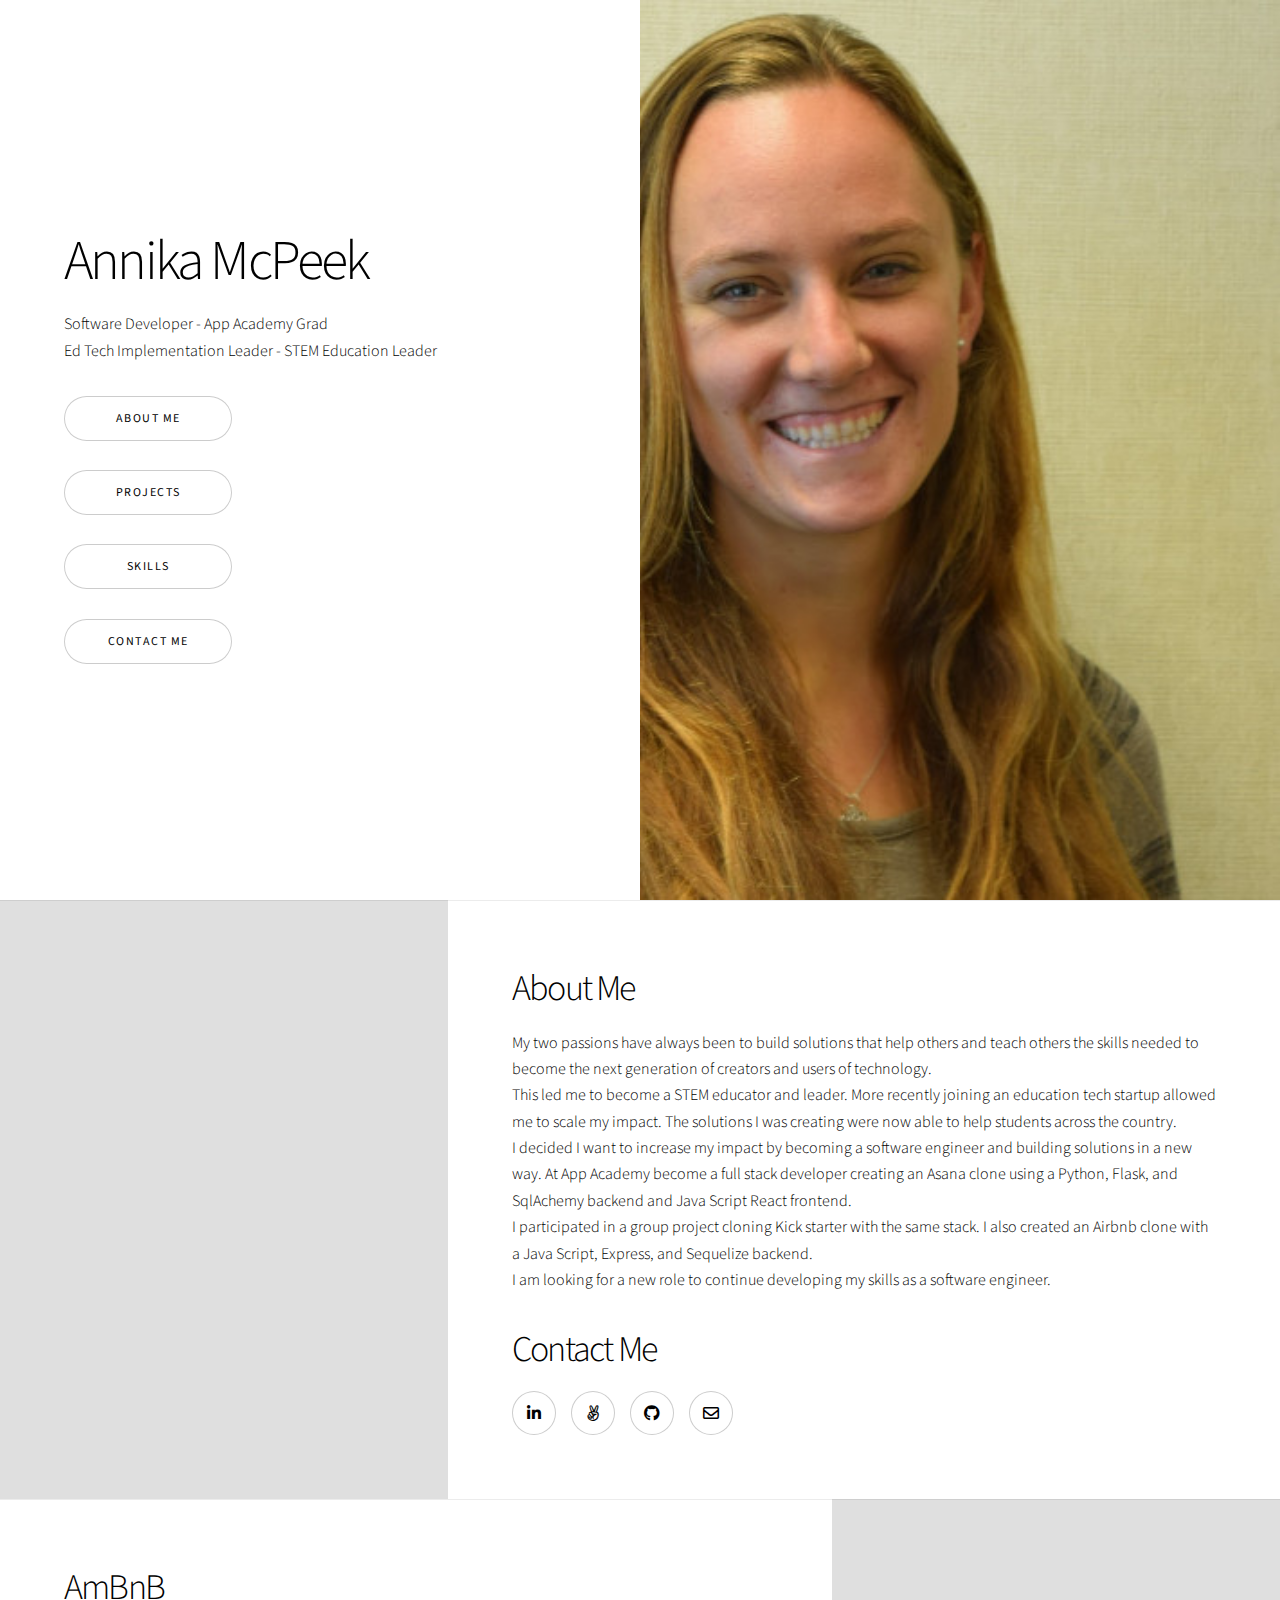
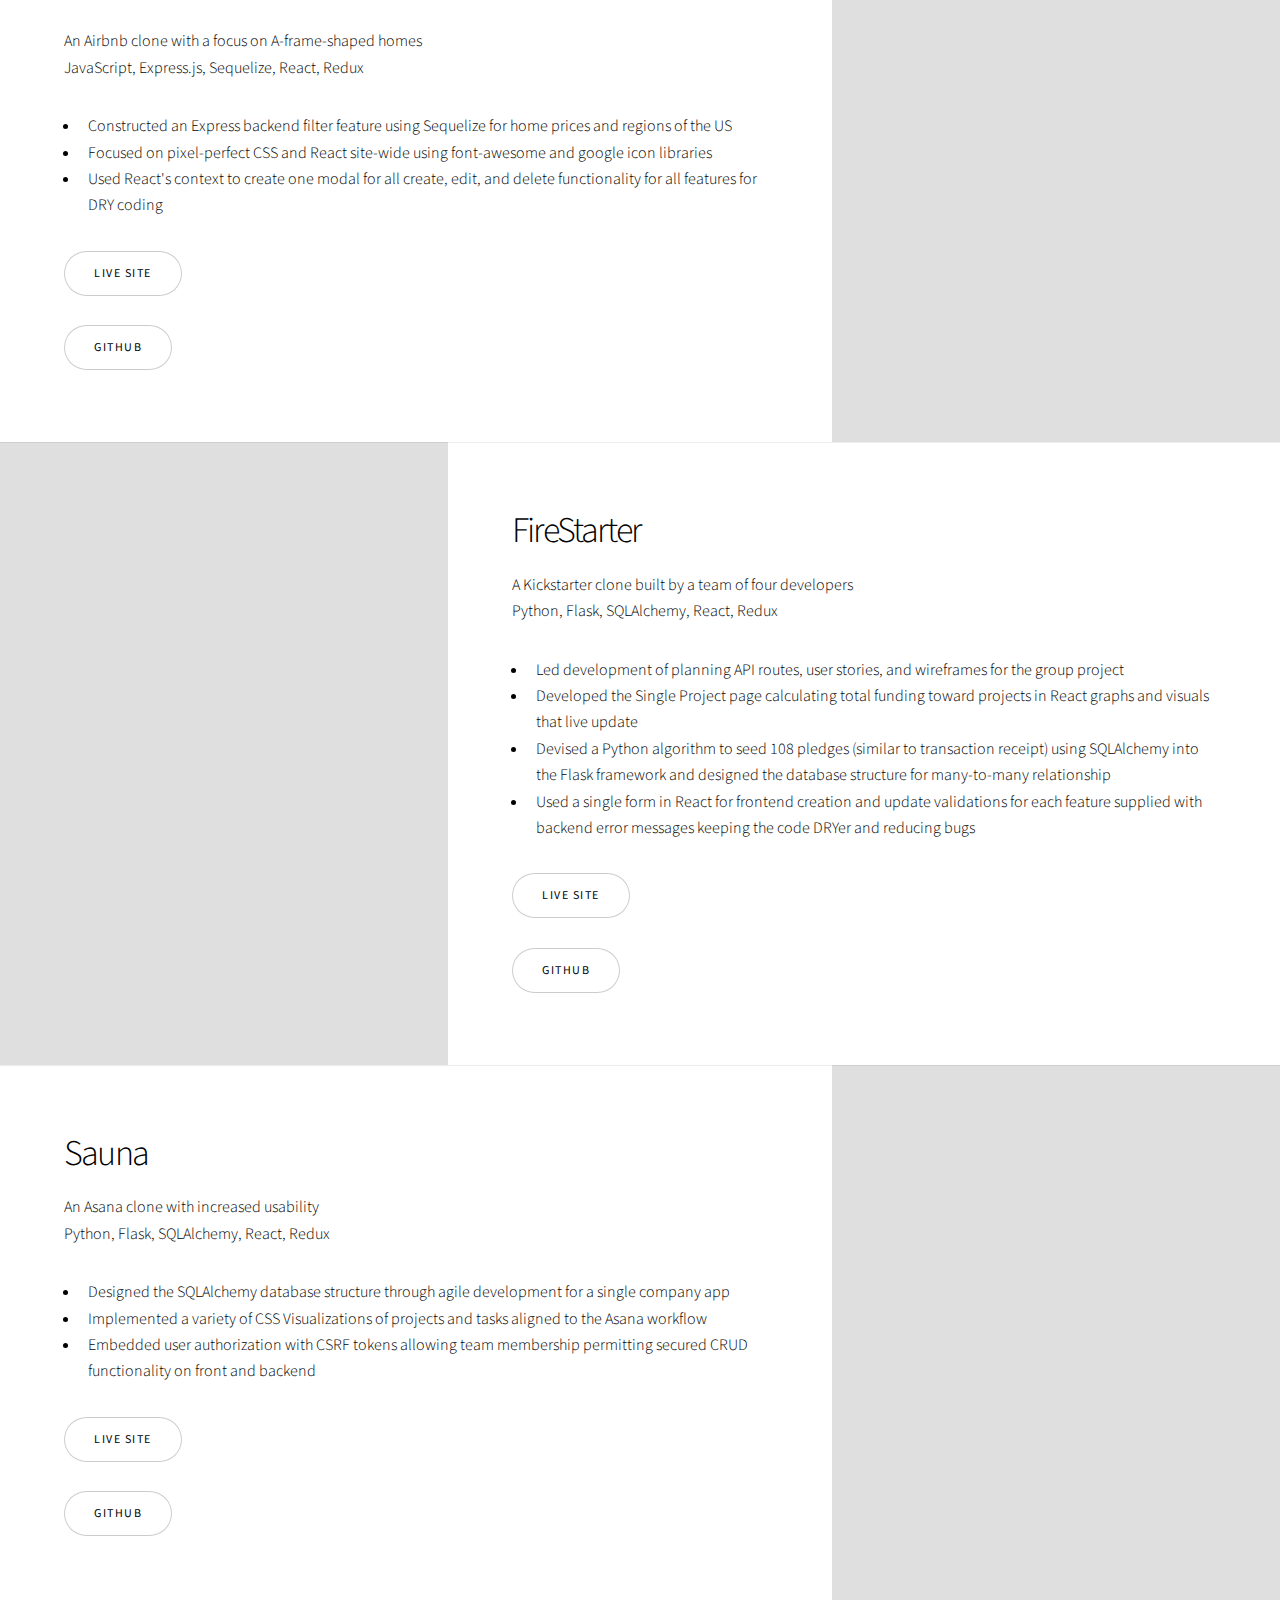
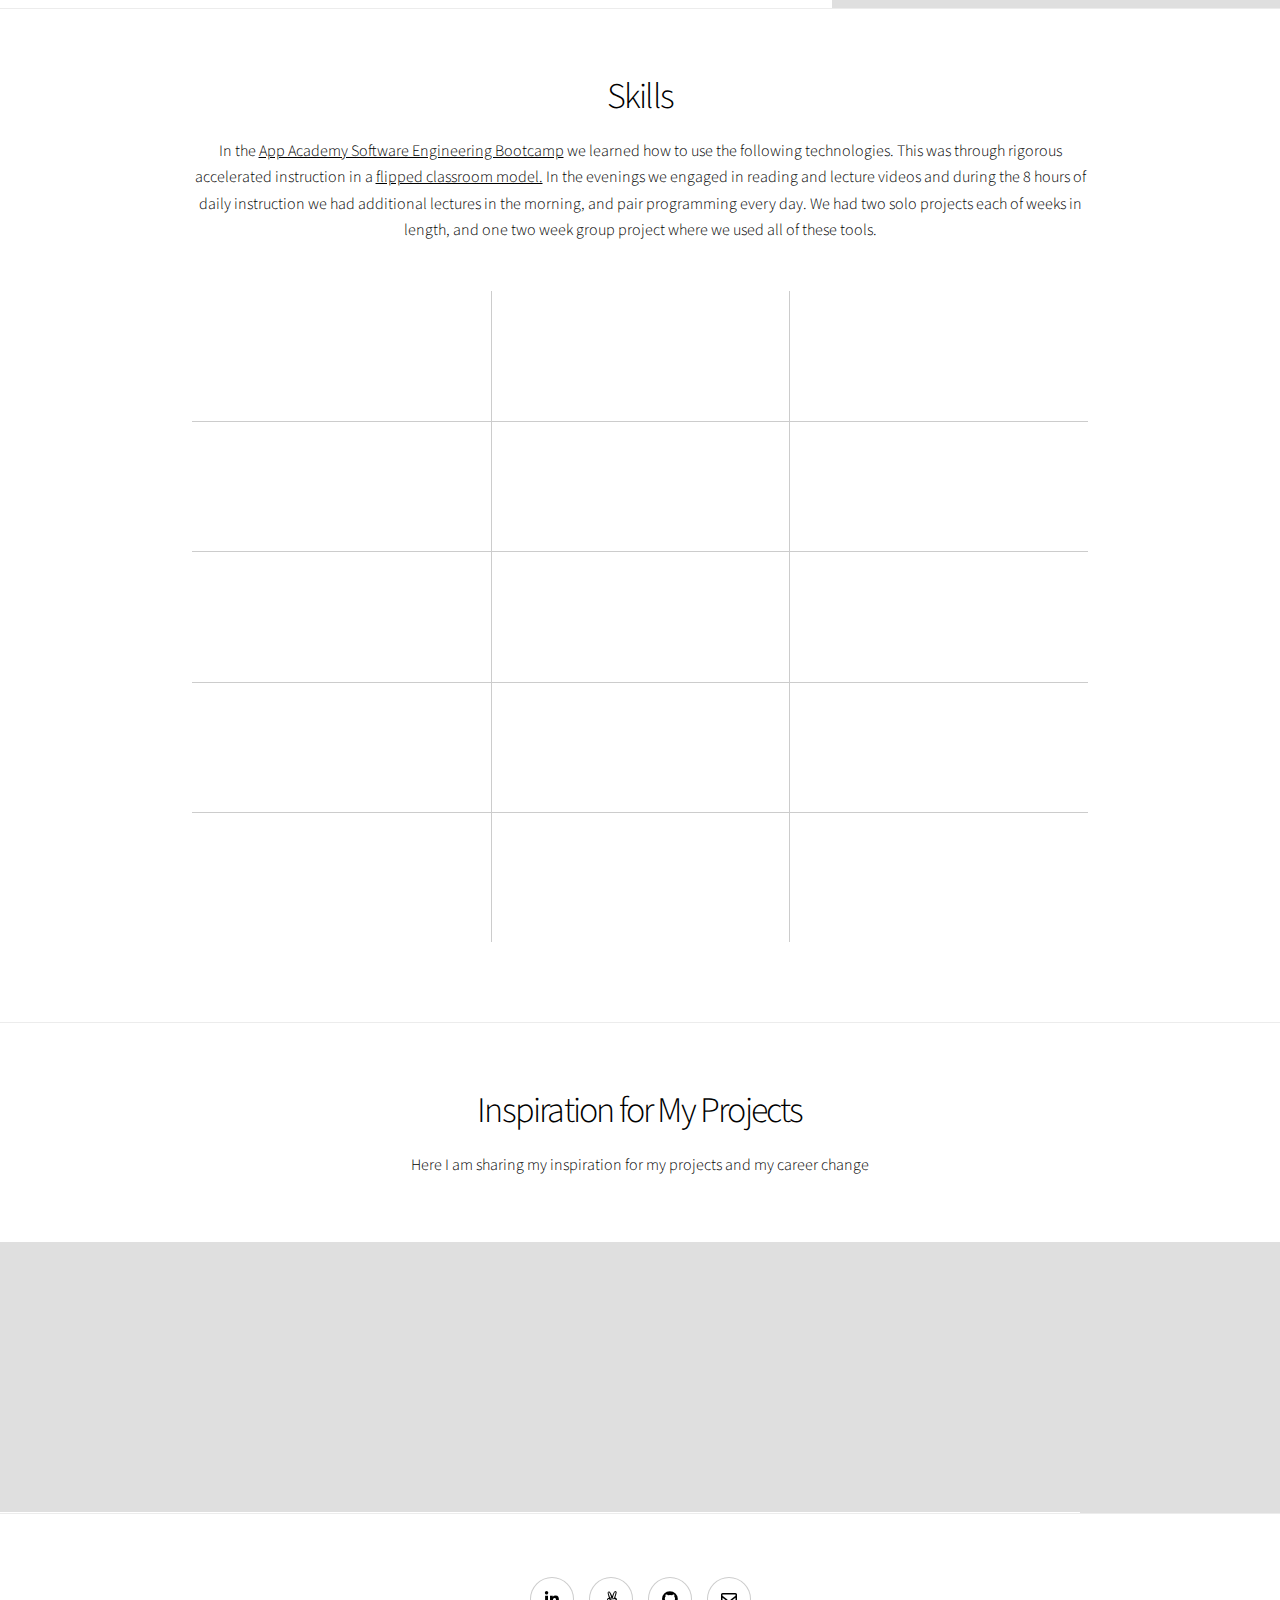
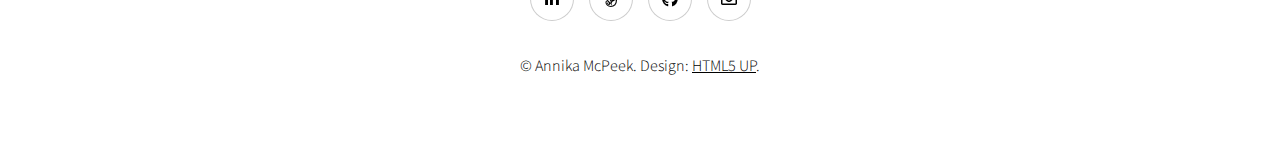
==== commit ace6c2b5: "fixed photo link, added 3 skills" ====
--- a/index.html
+++ b/index.html
@@ -6,7 +6,7 @@
 -->
 <html>
 	<head>
-		<title>ME!!</title>
+		<title>Annika McPeek Portfolio</title>
 		<meta charset="utf-8" />
 		<meta name="viewport" content="width=device-width, initial-scale=1, user-scalable=no" />
 		<link rel="stylesheet" href="assets/css/main.css" />
@@ -225,17 +225,17 @@
 									<h3>Sequelize</h3>
 									<!-- <p>Lorem ipsum dolor sit amet, consectetur adipiscing elit. </p> -->
 								</section>
-								<!-- <section>
+								<section>
 									<span class="icon solid style2 major"></span>
 									<img src="https://cdn.jsdelivr.net/gh/devicons/devicon/icons/docker/docker-plain.svg" height="100" />
 									<h3>Docker</h3>
-									<p>Lorem ipsum dolor sit amet, consectetur adipiscing elit. .</p>
+									<!-- <p>Lorem ipsum dolor sit amet, consectetur adipiscing elit. .</p> -->
 								</section>
 								<section>
 									<span class="icon solid style2 major"></span>
 									<img src="https://cdn.jsdelivr.net/gh/devicons/devicon/icons/wordpress/wordpress-plain.svg" height="100" />
 									<h3>Wordpress</h3>
-									 <p>Lorem ipsum dolor sit amet, consectetur adipiscing elit. </p>
+									 <!-- <p>Lorem ipsum dolor sit amet, consectetur adipiscing elit. </p> -->
 								</section>
 								<section>
 									<span class="icon solid style2 major"></span>
@@ -243,8 +243,8 @@
 									<img src="https://cdn.jsdelivr.net/gh/devicons/devicon/icons/salesforce/salesforce-plain.svg" height="100" />
 
 									<h3>Salesforce</h3>
-									 <p>Lorem ipsum dolor sit amet, consectetur adipiscing elit. .</p>
-								</section> -->
+									 <!-- <p>Lorem ipsum dolor sit amet, consectetur adipiscing elit. .</p> -->
+								</section>
 
 							</div>
 						</div>
@@ -307,9 +307,7 @@
 									<h3>Sauna App, Asana Clone</h3>
 									<p>Right before I decided to go back to school for become a software developer, I went to Alaska while working remotely, exploring the rustic landscape, viewing the aurora half the nights, and encountering many wild animals.
 										This trip was how I decided I was ready for my next adventure. At the time I was managing many different continually changing project timelines, which is part of my inspiration for the Asana clone.</p>
-									<!-- <ul class="actions fixed">
-										<li><span class="button small">Details</span></li>
-									</ul> -->
+
 								</div>
 							</article>
 							<article>
@@ -322,16 +320,16 @@
 										<a href='https://www.donorschoose.org/' className=''>Donor's Choose</a>
 										 to get funding for the technology, curriculum, and materials my students needed and our district could not afford.
 										Crowd funding apps is one of the many beautiful solutions software developers can help solve, and to be part of developing one was an awesome experience. </p>
-									<!-- <ul class="actions fixed">
-										<li><span class="button small">Details</span></li>
-									</ul> -->
-								</div>
-							</article>
-
-
-							<article>
-								<a href="https://scontent-sjc3-1.xx.fbcdn.net/v/t39.30808-6/274086422_10224324498953423_1101700964242350380_n.jpg?_nc_cat=111&ccb=1-7&_nc_sid=8bfeb9&_nc_ohc=CPHUNC-zLrEAX8coTsF&_nc_ht=scontent-sjc3-1.xx&oh=00_AfDvEuXJr4SwN1tVxIyW3FlCd3ZmhoKvdjisM1FDmTNSVQ&oe=63EDCEFF" class="image">
-									<img src="https://scontent-sjc3-1.xx.fbcdn.net/v/t39.30808-6/274086422_10224324498953423_1101700964242350380_n.jpg?_nc_cat=111&ccb=1-7&_nc_sid=8bfeb9&_nc_ohc=CPHUNC-zLrEAX8coTsF&_nc_ht=scontent-sjc3-1.xx&oh=00_AfDvEuXJr4SwN1tVxIyW3FlCd3ZmhoKvdjisM1FDmTNSVQ&oe=63EDCEFF" alt="" />
+
+								</div>
+							</article>
+
+
+							<article>
+								<!-- <a href="https://scontent-sjc3-1.xx.fbcdn.net/v/t39.30808-6/274086422_10224324498953423_1101700964242350380_n.jpg?_nc_cat=111&ccb=1-7&_nc_sid=8bfeb9&_nc_ohc=CPHUNC-zLrEAX8coTsF&_nc_ht=scontent-sjc3-1.xx&oh=00_AfDvEuXJr4SwN1tVxIyW3FlCd3ZmhoKvdjisM1FDmTNSVQ&oe=63EDCEFF" class="image"> -->
+									<a class="image">
+									<img src="images/auroraPic.jpeg"
+									alt=""  />
 								</a>
 								<div class="caption">
 									<h3>Inspiration to learn</h3>
@@ -342,18 +340,20 @@
 								</div>
 							</article>
 
-							<!-- <article> //kawaii
-								<a href="images/gallery/fulls/06.jpg" class="image">
-									<img src="images/gallery/thumbs/06.jpg" alt="" />
-								</a>
-								<div class="caption">
-									<h3>Study Inspiration</h3>
-									<p>Our backpacking trip on the Napali Coast</p>
-									<ul class="actions fixed">
-										<li><span class="button small">Details</span></li>
-									</ul>
-								</div>
-							</article> -->
+							<article>
+								<!-- <a href="images/Pottery.png" class="image"> -->
+									<a class="image">
+									<img src="images/Pottery.png" alt="" />
+								</a>
+								<div class="caption">
+									<h3>AmBnb Logo</h3>
+									<p>My great grandpa, who was a maker throughout his life, always put the McPeek symbol on all his works.
+										It is a Peak (Peek) with an M in the middle and a C below it. My grandpa puts it on everything he builds as well.
+										Since I was a kid I added this symbol to all of my creations. The pot in the image was made by my great grandpa. Throughout this course it continued to inspire me to learn and create with the support of my family.
+									</p>
+
+								</div>
+							</article>
 							<!-- <article> //equador
 								<a href="images/gallery/fulls/07.jpg" class="image">
 									<img src="images/gallery/thumbs/07.jpg" alt="" />
--- a/assets/css/main.css
+++ b/assets/css/main.css
@@ -1,10 +1,10 @@
 @import url(fontawesome-all.min.css);
 @import url("https://fonts.googleapis.com/css?family=Source+Sans+Pro:300,300i,400,400i");
 
-/*
-	Story by HTML5 UP
-	html5up.net | @ajlkn
-	Free for personal and commercial use under the CCA 3.0 license (html5up.net/license)
+/*
+	Story by HTML5 UP
+	html5up.net | @ajlkn
+	Free for personal and commercial use under the CCA 3.0 license (html5up.net/license)
 */
 
 html, body, div, span, applet, object,
@@ -4897,7 +4897,9 @@
 				-moz-object-fit: cover;
 				-webkit-object-fit: cover;
 				-ms-object-fit: cover;
-				object-fit: cover;
+				object-fit: scale-down;
+				/* was cover */
+				/* object-fit: cover; */
 				-moz-object-position: center;
 				-webkit-object-position: center;
 				-ms-object-position: center;
@@ -4909,6 +4911,7 @@
 				width: 100%;
 				height: 100%;
 				border-radius: 0;
+				background-color: white;
 			}
 
 		@media screen and (max-width: 1680px) {
@@ -8600,4 +8603,4 @@
 
 			#wrapper.divided > .invert:first-child {
 				box-shadow: none !important;
-			}+			}
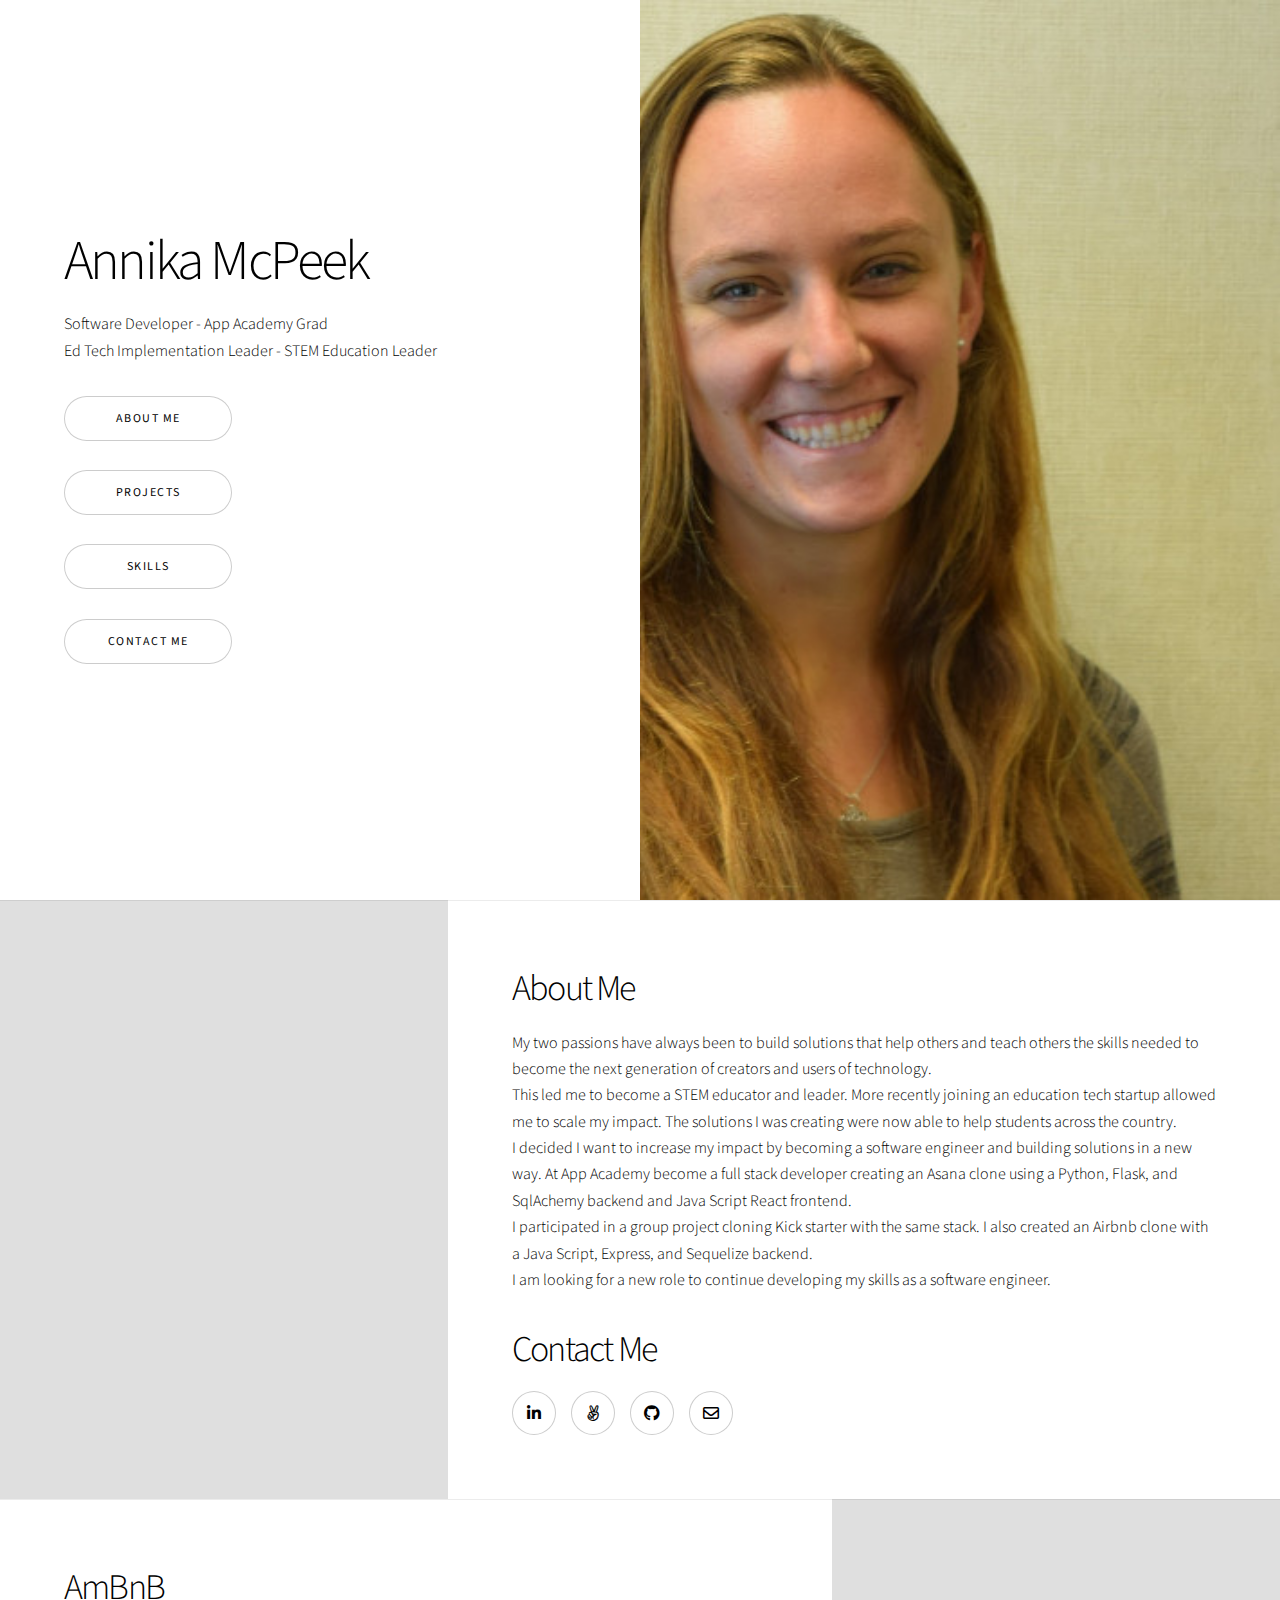
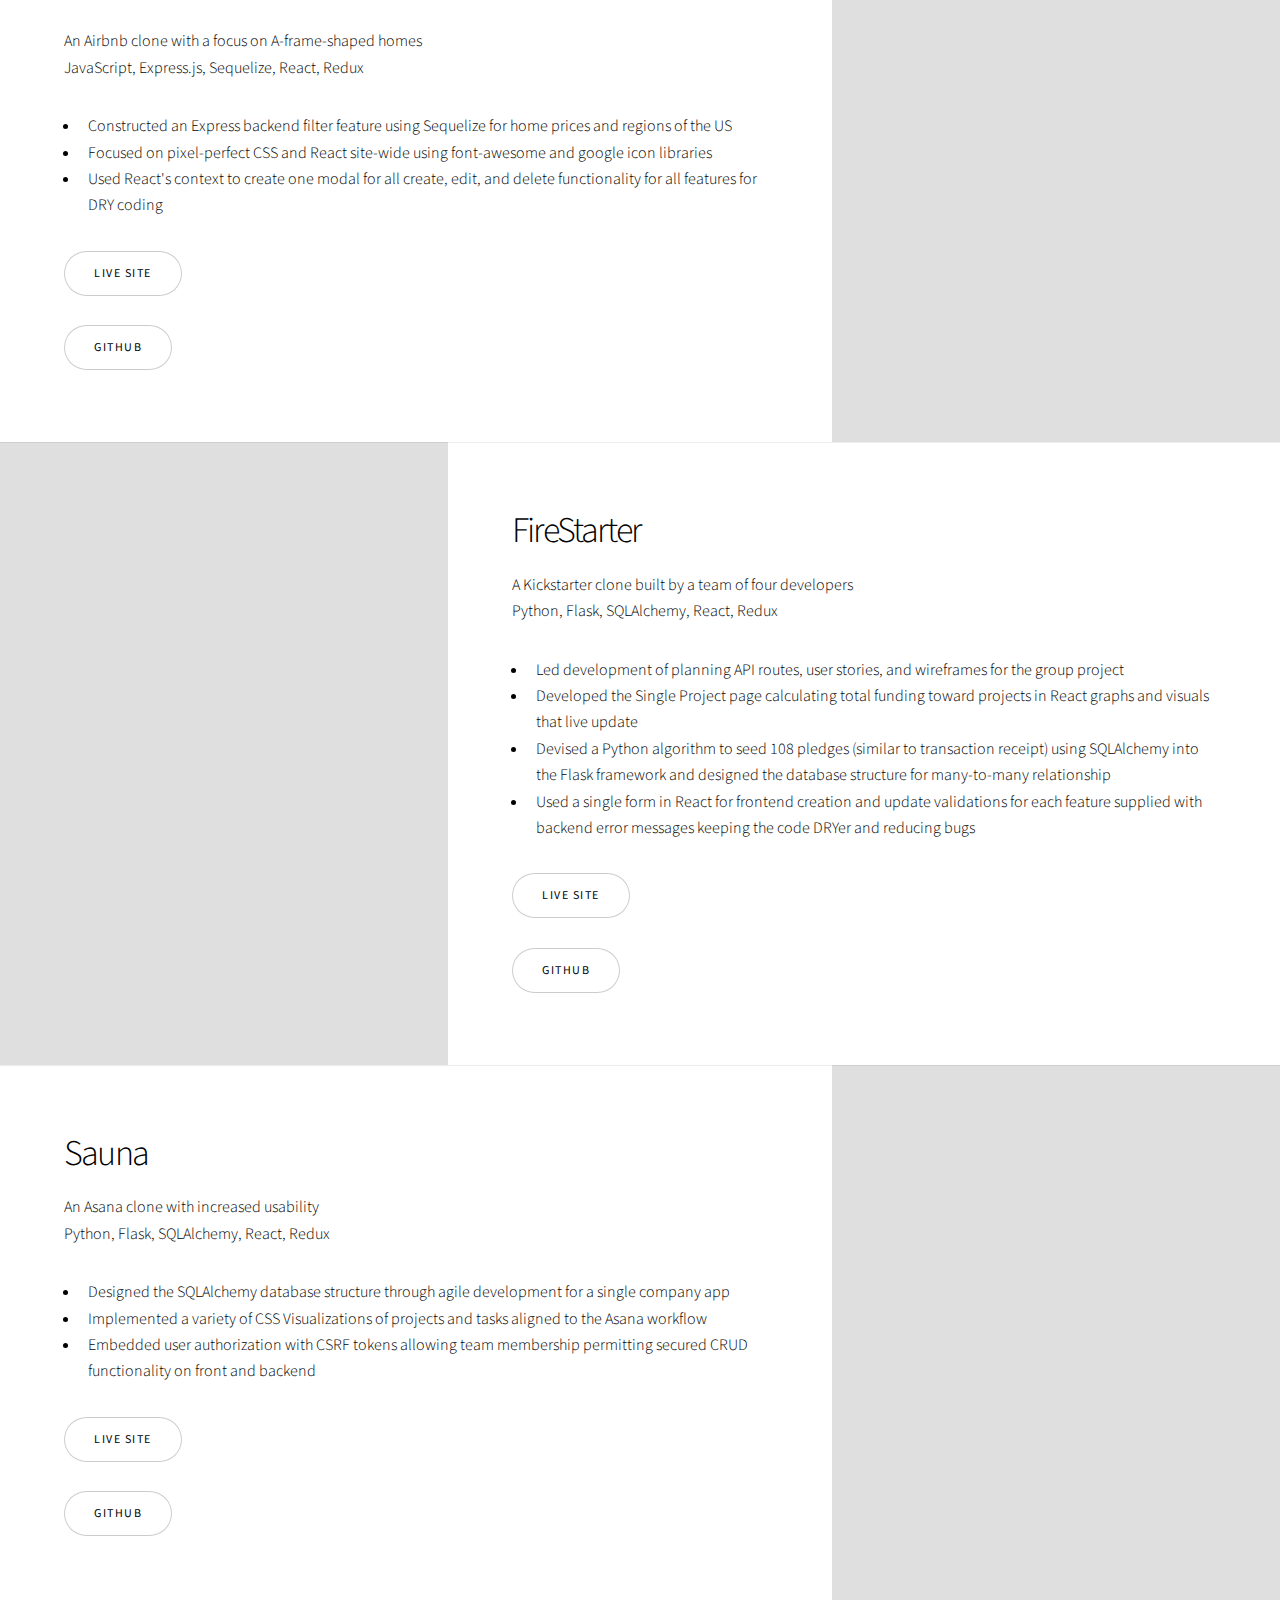
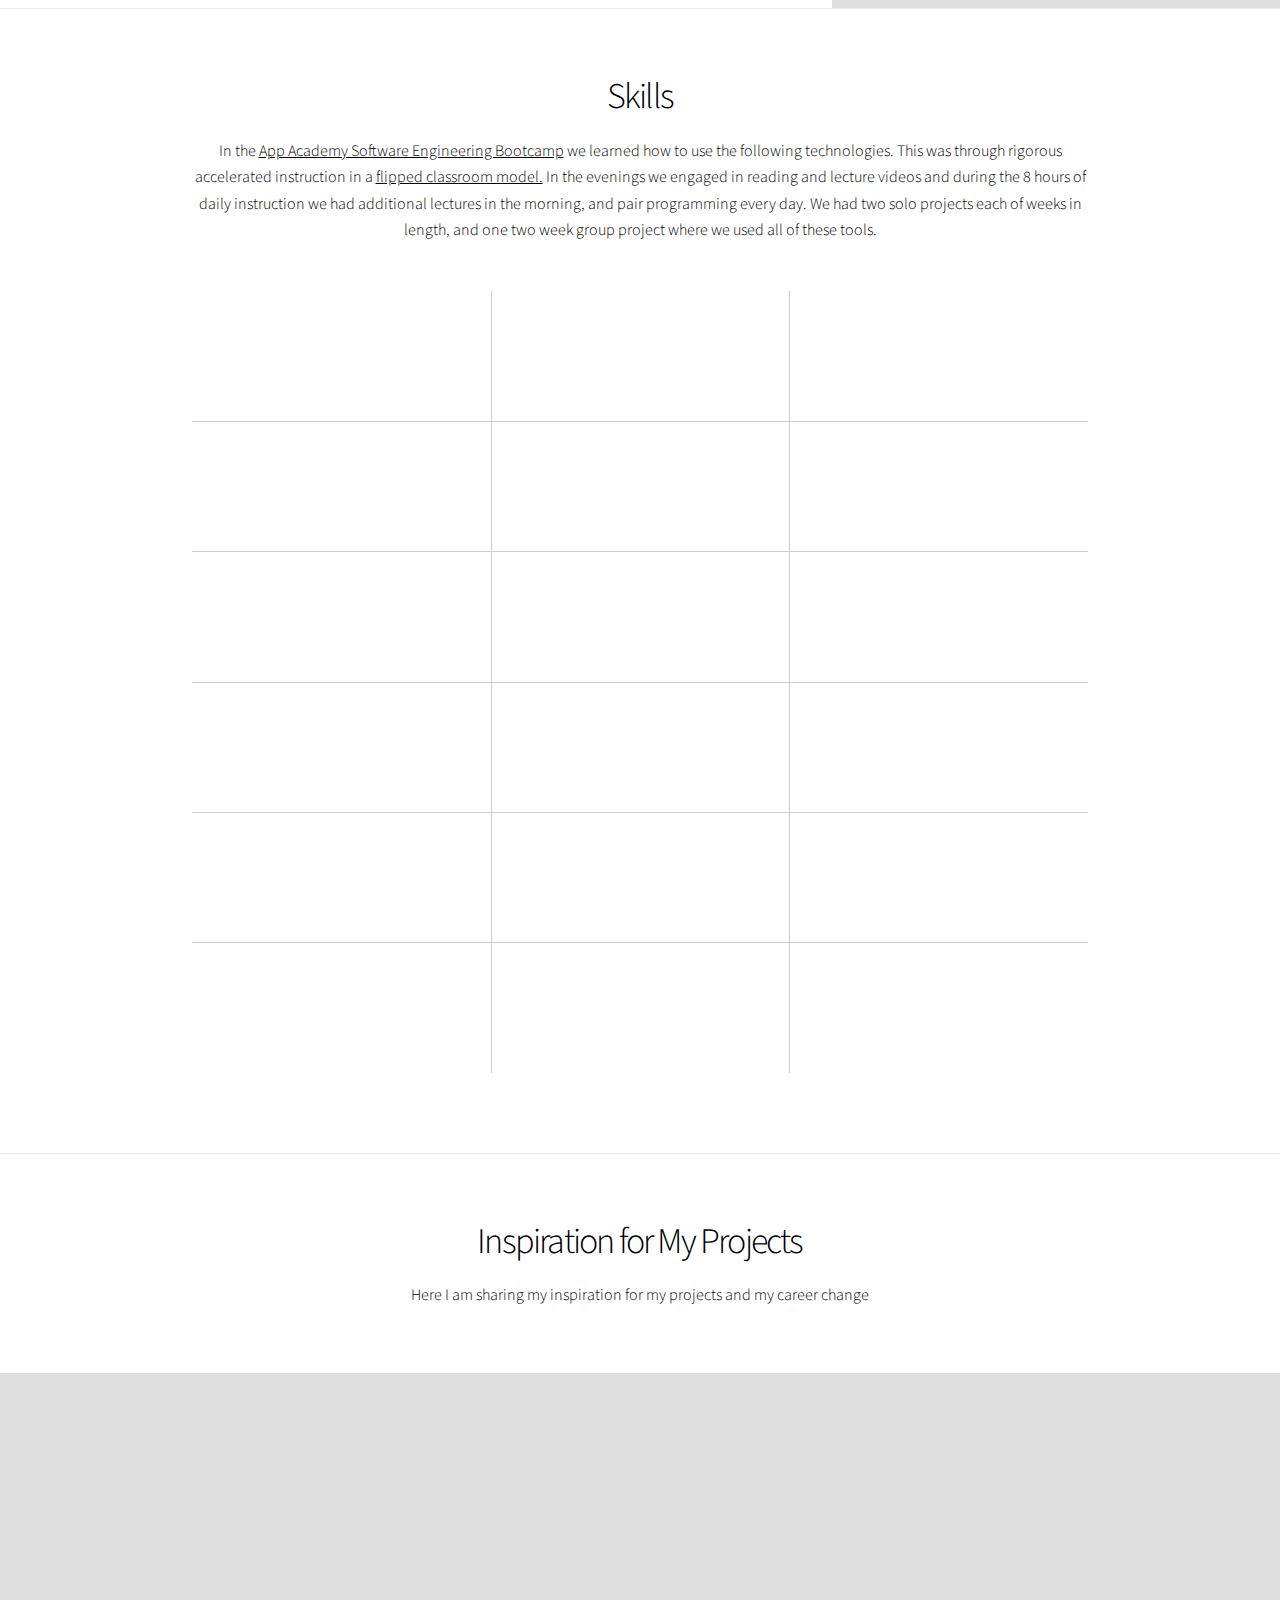
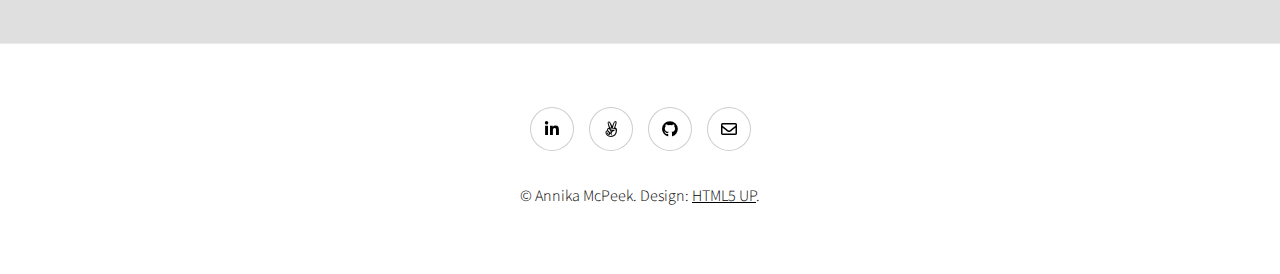
==== commit 28f186f9: "added typescript, aws, and sqlite" ====
--- a/index.html
+++ b/index.html
@@ -186,6 +186,30 @@
 									<!-- <p>Lorem ipsum dolor sit amet, consectetur adipiscing elit. </p> -->
 								</section>
 								<section>
+									<span class="icon solid style2 major"></span>
+
+									<img src="https://cdn.jsdelivr.net/gh/devicons/devicon/icons/typescript/typescript-plain.svg" height="100"/>
+
+									<h3>TypeScript</h3>
+									 <!-- <p>Lorem ipsum dolor sit amet, consectetur adipiscing elit. .</p> -->
+								</section>
+								<section>
+									<span class="icon solid style2 major"></span>
+
+									<img src="https://cdn.jsdelivr.net/gh/devicons/devicon/icons/amazonwebservices/amazonwebservices-original.svg" height="100"/>
+
+									<h3>Amazon Web Services</h3>
+									 <!-- <p>Lorem ipsum dolor sit amet, consectetur adipiscing elit. .</p> -->
+								</section>
+								<section>
+									<span class="icon solid style2 major"></span>
+
+									<img src="https://cdn.jsdelivr.net/gh/devicons/devicon/icons/sqlite/sqlite-original.svg" height="100" />
+
+									<h3>Sqlite</h3>
+									 <!-- <p>Lorem ipsum dolor sit amet, consectetur adipiscing elit. .</p> -->
+								</section>
+								<section>
 									<span class="icon solid style2 major">
 										<img src="https://cdn.jsdelivr.net/gh/devicons/devicon/icons/html5/html5-plain.svg" height="100" />
 									  </span>
@@ -245,6 +269,14 @@
 									<h3>Salesforce</h3>
 									 <!-- <p>Lorem ipsum dolor sit amet, consectetur adipiscing elit. .</p> -->
 								</section>
+
+
+
+
+
+
+
+
 
 							</div>
 						</div>
